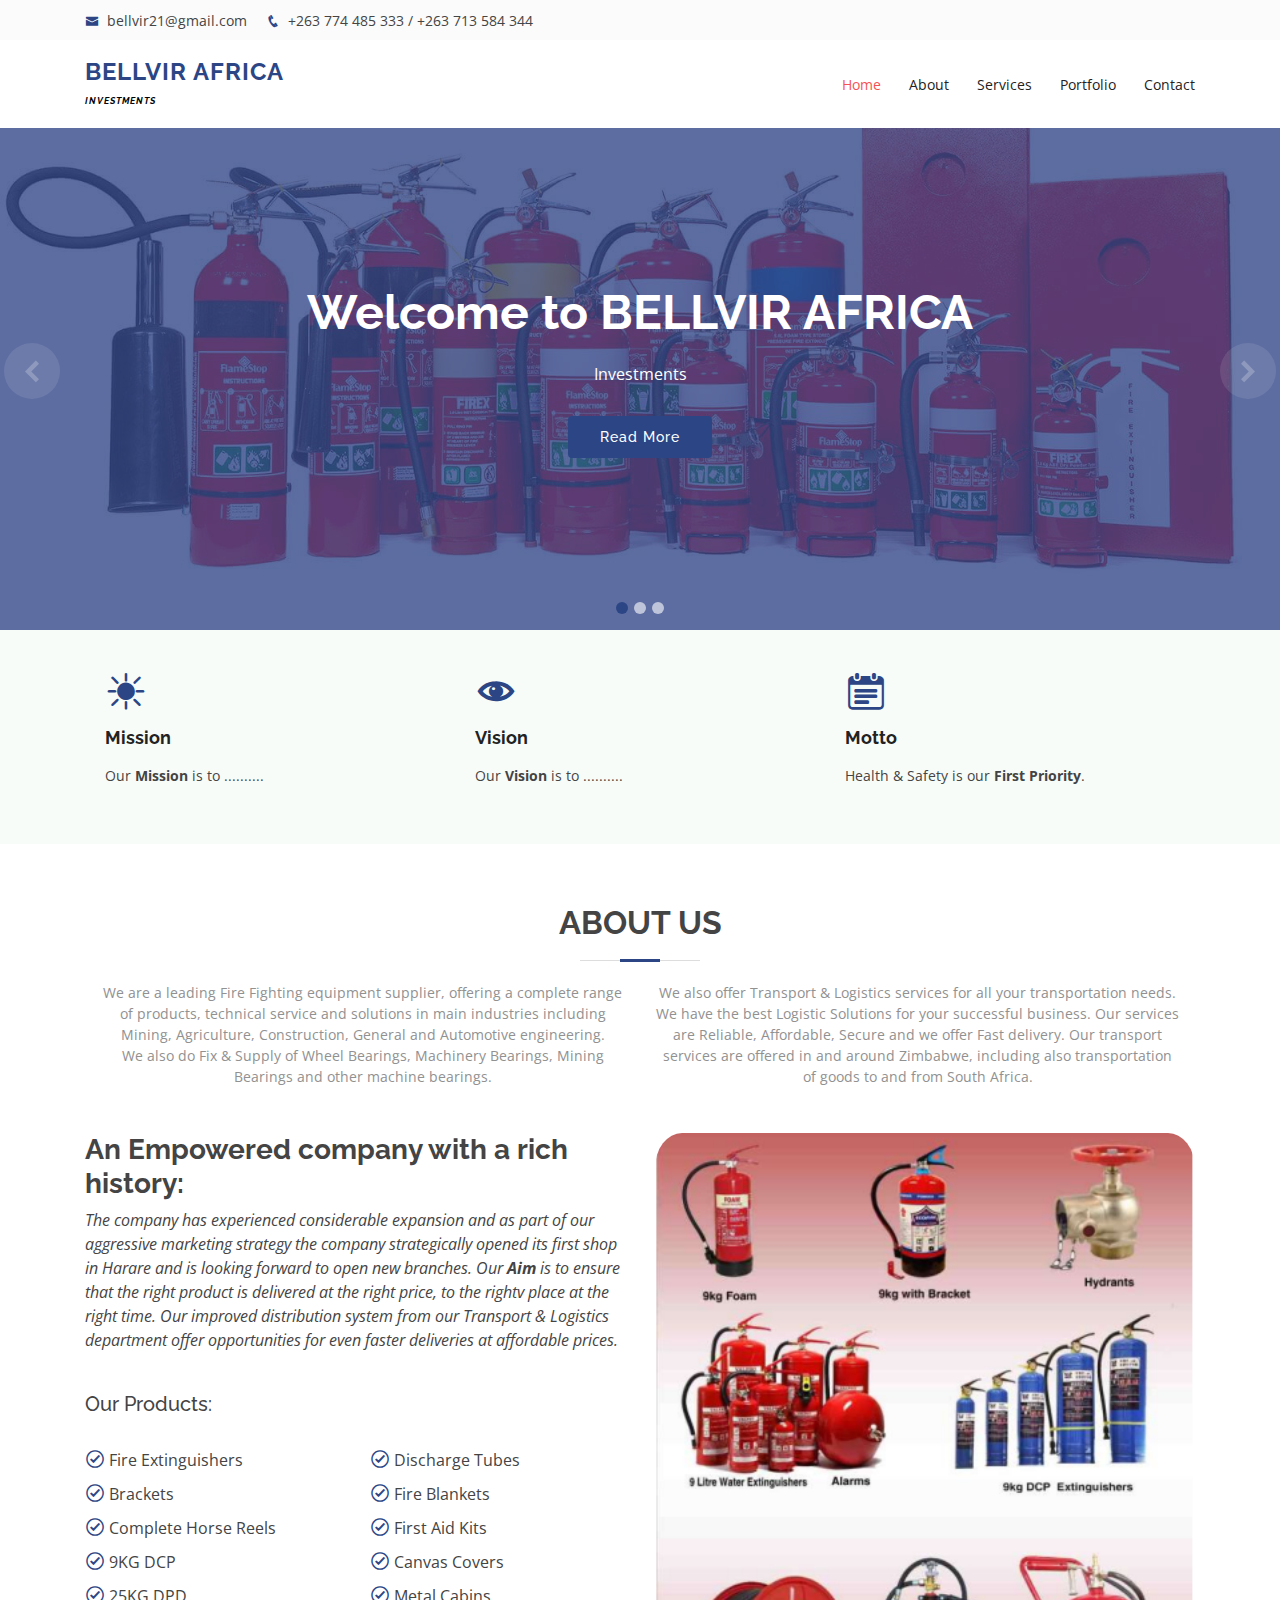
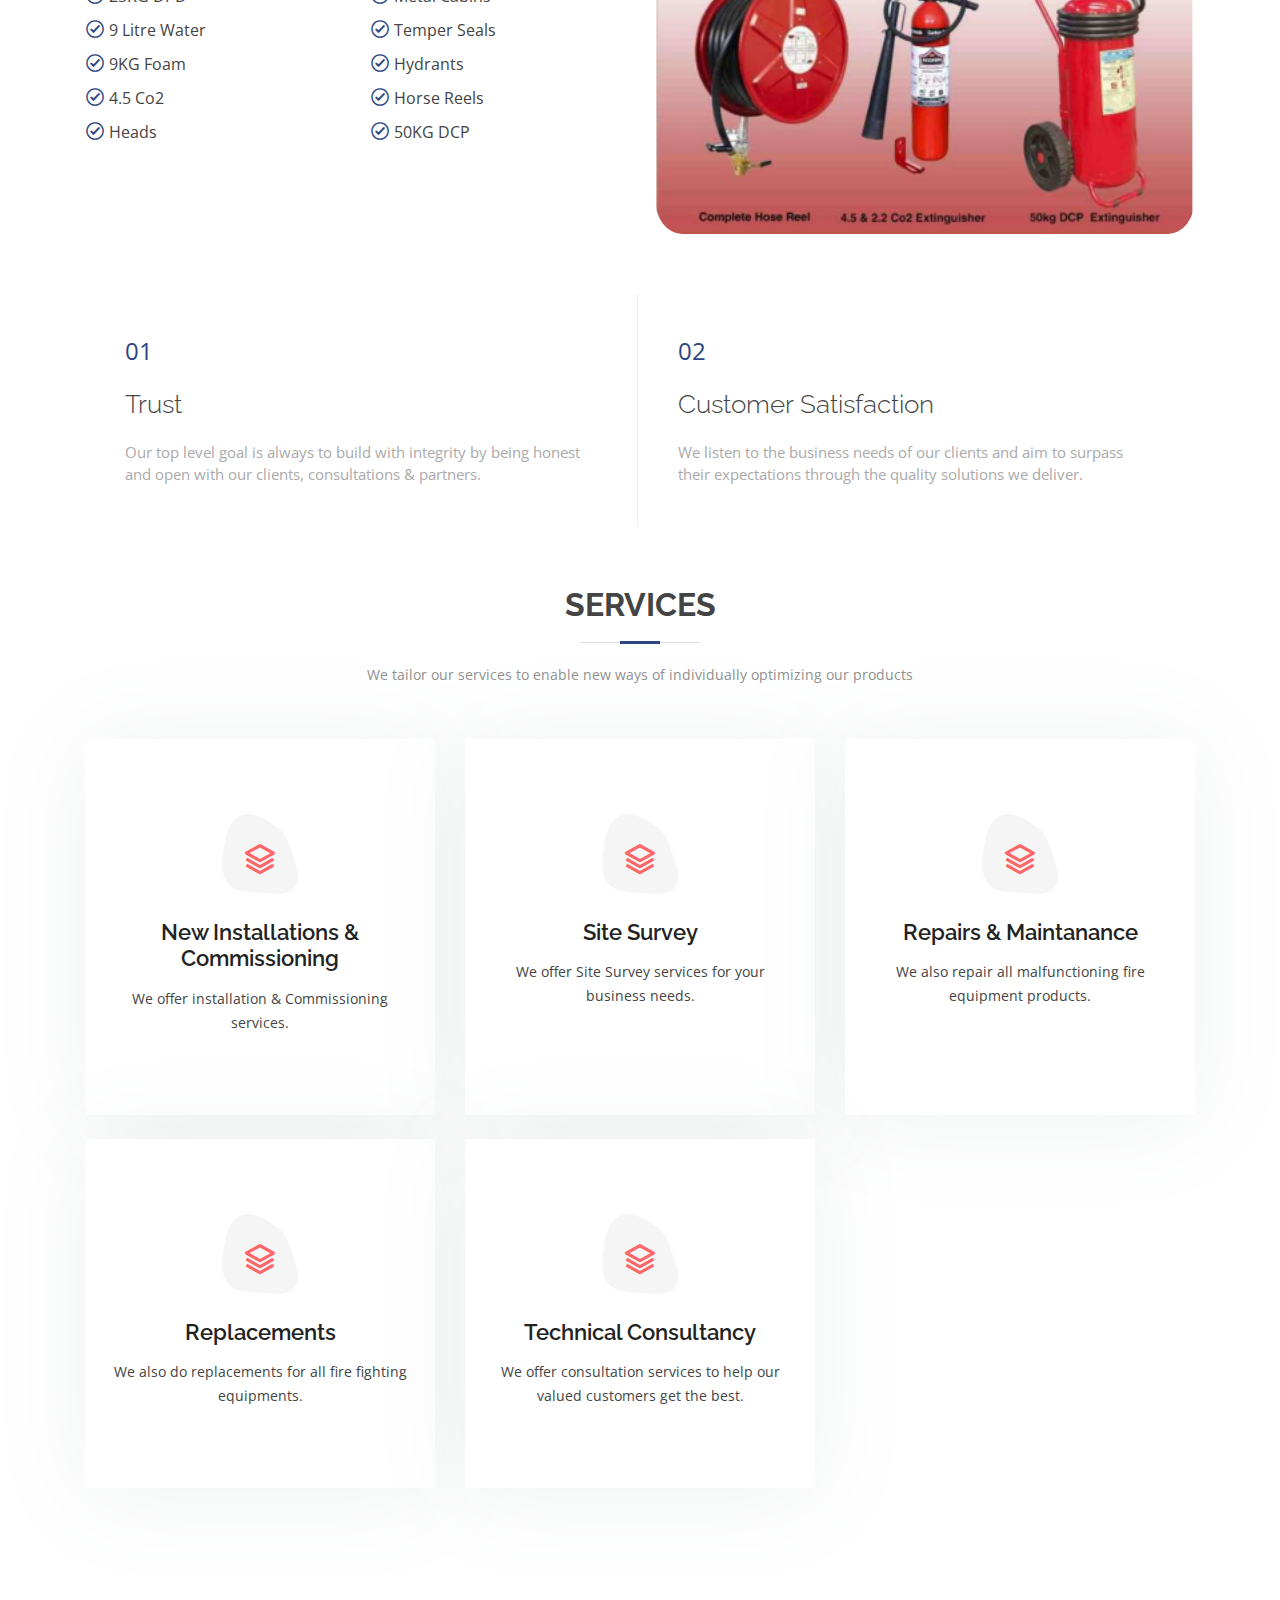
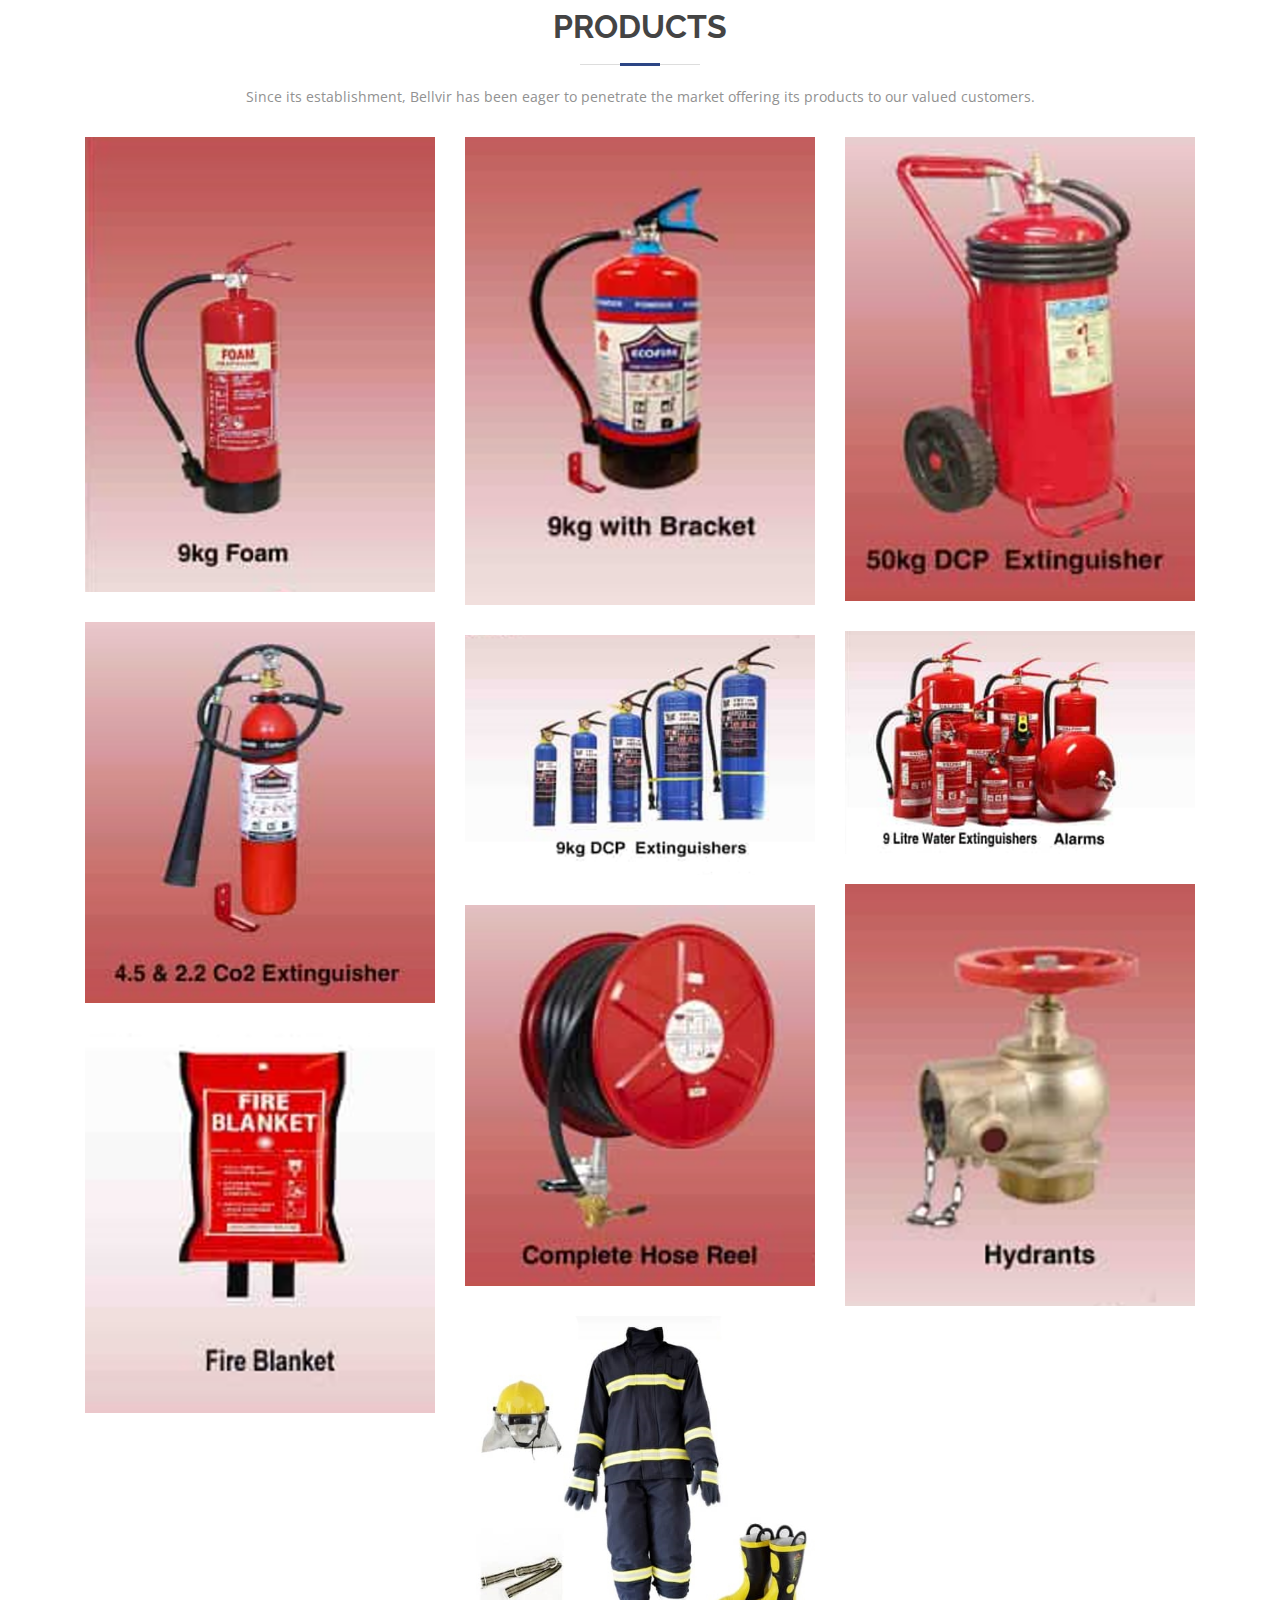
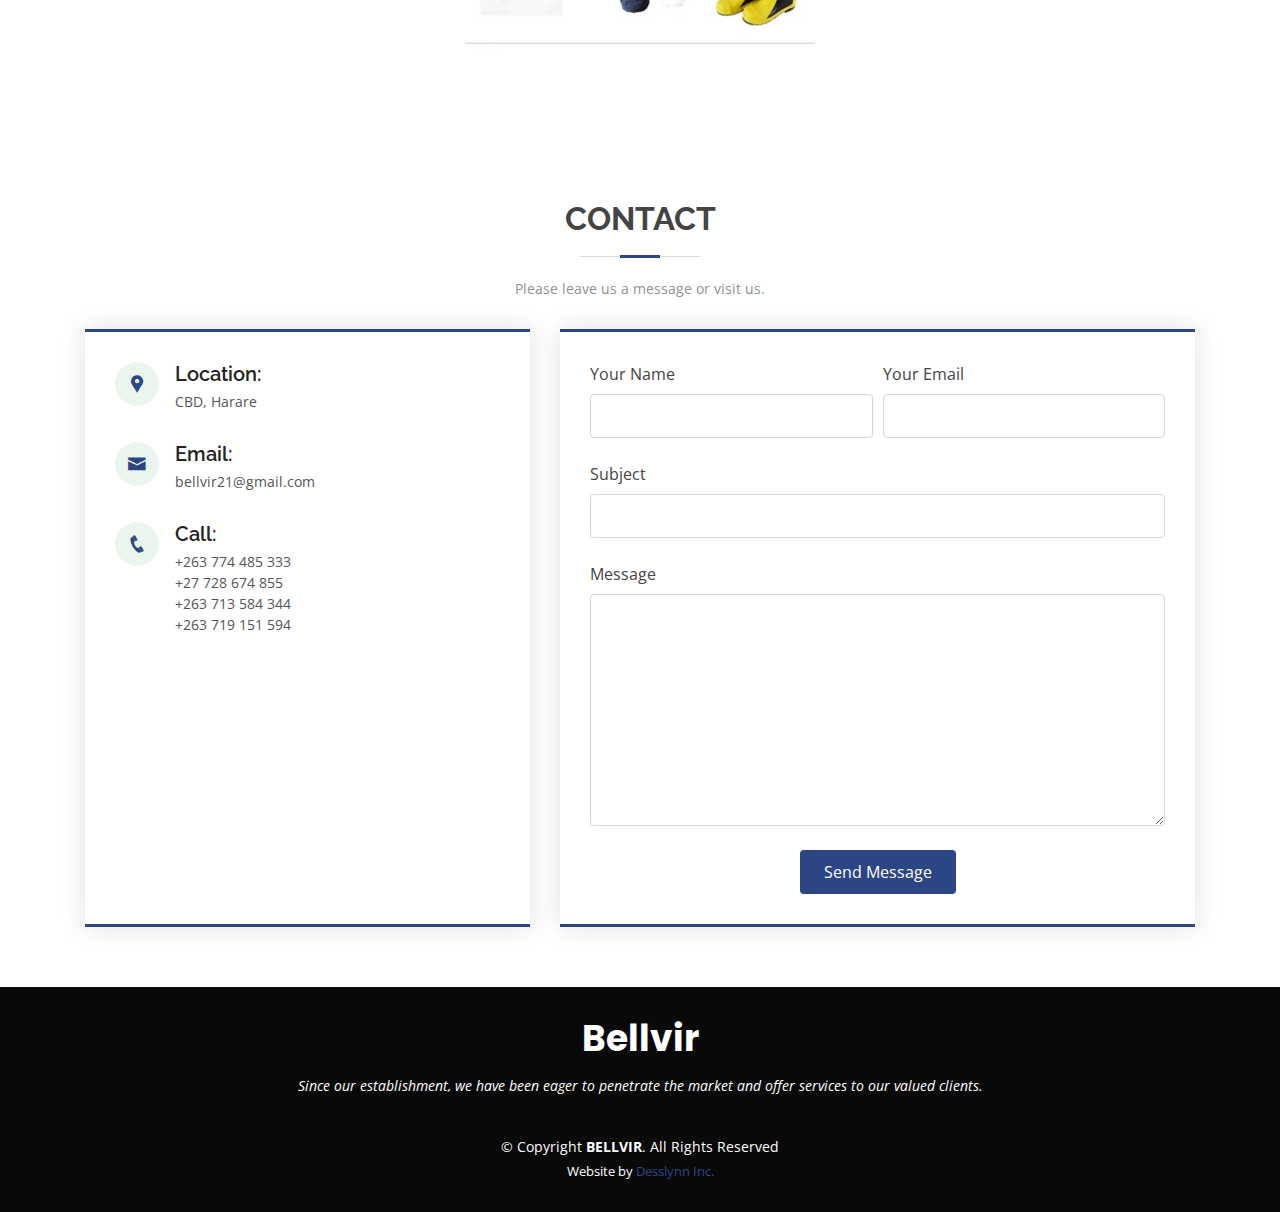
==== index.html @ 7a5632d8 "some changes" ====
<!DOCTYPE html>
<html lang="en">

<head>
  <meta charset="utf-8">
  <meta content="width=device-width, initial-scale=1.0" name="viewport">

  <title>Bellvir | Home</title>
  <meta content="" name="description">
  <meta content="" name="keywords">

  <!-- Favicons -->
  <link href="assets/img/favicon.png" rel="icon">
  <link href="assets/img/favicon.png" rel="apple-touch-icon">

  <!-- Google Fonts -->
  <link href="https://fonts.googleapis.com/css?family=Open+Sans:300,300i,400,400i,600,600i,700,700i|Raleway:300,300i,400,400i,500,500i,600,600i,700,700i|Poppins:300,300i,400,400i,500,500i,600,600i,700,700i" rel="stylesheet">

  <!-- Vendor CSS Files -->
  <link href="assets/vendor/bootstrap/css/bootstrap.min.css" rel="stylesheet">
  <link href="assets/vendor/icofont/icofont.min.css" rel="stylesheet">
  <link href="assets/vendor/boxicons/css/boxicons.min.css" rel="stylesheet">
  <link href="assets/vendor/animate.css/animate.min.css" rel="stylesheet">
  <link href="assets/vendor/owl.carousel/assets/owl.carousel.min.css" rel="stylesheet">
  <link href="assets/vendor/venobox/venobox.css" rel="stylesheet">

  <!-- Template Main CSS File -->
  <link href="assets/css/style.css" rel="stylesheet">
</head>

<body>

  <!-- ======= Top Bar ======= -->
  <div id="topbar" class="d-none d-lg-flex align-items-center fixed-top">
    <div class="container d-flex">
      <div class="contact-info mr-auto">
        <i class="icofont-envelope"></i> <a href="mailto:bellvir21@gmail.com">bellvir21@gmail.com</a>
        <i class="icofont-phone"></i> +263 774 485 333 / +263 713 584 344
      </div>
      <div class="social-links">
        <!-- <a href="https://www.facebook.com/108886357441545/posts/374191537577691/?app=fbl" class="facebook"><i class="icofont-facebook"></i></a> -->
      </div>
    </div>
  </div>

  <!-- ======= Header ======= -->
  <header id="header" class="fixed-top">
    <div class="container d-flex align-items-center">

      <h4 class="logo mr-auto">
        <a href="index.html">
          BELLVIR AFRICA <br>
          <span style="font-size: xx-small;color: black;font-style: italic;">Investments</span>
        </a>
      </h4>
      <!-- Uncomment below if you prefer to use an image logo -->
      <!-- <a href="index.html" class="logo mr-auto"><img src="assets/img/logo.png" alt="" class="img-fluid"></a> -->

      <nav class="nav-menu d-none d-lg-block">
        <ul>
          <li class="active"><a href="index.html">Home</a></li>
          <li><a href="#about">About</a></li>
          <li><a href="#services">Services</a></li>
          <li><a href="#portfolio">Portfolio</a></li>
          <!-- <li><a href="#team">Team</a></li> -->
          <!-- <li class="drop-down"><a href="">Drop Down</a>
            <ul>
              <li><a href="#">Drop Down 1</a></li>
              <li class="drop-down"><a href="#">Deep Drop Down</a>
                <ul>
                  <li><a href="#">Deep Drop Down 1</a></li>
                  <li><a href="#">Deep Drop Down 2</a></li>
                  <li><a href="#">Deep Drop Down 3</a></li>
                  <li><a href="#">Deep Drop Down 4</a></li>
                  <li><a href="#">Deep Drop Down 5</a></li>
                </ul>
              </li>
              <li><a href="#">Drop Down 2</a></li>
              <li><a href="#">Drop Down 3</a></li>
              <li><a href="#">Drop Down 4</a></li>
            </ul>
          </li> -->
          <li><a href="#contact">Contact</a></li>

        </ul>
      </nav><!-- .nav-menu -->

      <!-- <a href="#about" class="get-started-btn scrollto">Get Started</a> -->

    </div>
  </header>
  <!-- End Header -->

  <!-- ======= Hero Section ======= -->
  <section id="hero">
    <div id="heroCarousel" class="carousel slide carousel-fade" data-ride="carousel">

      <ol class="carousel-indicators" id="hero-carousel-indicators"></ol>

      <div class="carousel-inner" role="listbox">

        <!-- Slide 1 -->
        <div class="carousel-item active" style="background-image: url(assets/img/slide/R-1.jpg)">
          <div class="carousel-container">
            <div class="container">
              <h2 class="animate__animated animate__fadeInDown">Welcome to <span>BELLVIR AFRICA</span></h2>
              <p class="animate__animated animate__fadeInUp">Investments</p>
              <a href="#about" class="btn-get-started animate__animated animate__fadeInUp scrollto">Read More</a>
            </div>
          </div>
        </div>

        <!-- Slide 2 -->
        <div class="carousel-item" style="background-image: url(assets/img/slide/R-2.jpg)">
          <div class="carousel-container">
            <div class="container">
              <h2 class="animate__animated animate__fadeInDown">Dependability</h2>
              <p class="animate__animated animate__fadeInUp">We constantly
                strive to stay ahead of our competitors by providing state of the
                art and efficient products for your personal & business alike.</p>
              <a href="#about" class="btn-get-started animate__animated animate__fadeInUp scrollto">Read More</a>
            </div>
          </div>
        </div>

        <!-- Slide 3 -->
        <div class="carousel-item" style="background-image: url(assets/img/slide/R.jpg)">
          <div class="carousel-container">
            <div class="container">
              <h2 class="animate__animated animate__fadeInDown">Convinience</h2>
              <p class="animate__animated animate__fadeInUp">For your convinience and peace of mind, we are available for any
                emergency call-out 24hrs a day, 365 days of the year.</p>
              <a href="#about" class="btn-get-started animate__animated animate__fadeInUp scrollto">Read More</a>
            </div>
          </div>
        </div>

      </div>

      <a class="carousel-control-prev" href="#heroCarousel" role="button" data-slide="prev">
        <span class="carousel-control-prev-icon icofont-simple-left" aria-hidden="true"></span>
        <span class="sr-only">Previous</span>
      </a>

      <a class="carousel-control-next" href="#heroCarousel" role="button" data-slide="next">
        <span class="carousel-control-next-icon icofont-simple-right" aria-hidden="true"></span>
        <span class="sr-only">Next</span>
      </a>

    </div>
  </section>
  <!-- End Hero -->

  <main id="main">

    <!-- ======= Featured Services Section ======= -->
    <section id="featured-services" class="featured-services section-bg">
      <div class="container">

        <div class="row no-gutters">
          <div class="col-lg-4 col-md-6">
            <div class="icon-box">
              <div class="icon"><i class="icofont-sun"></i></div>
              <h4 class="title"><a href="">Mission</a></h4>
              <p class="description">Our <strong>Mission</strong> is to ..........</p>
            </div>
          </div>
          <div class="col-lg-4 col-md-6">
            <div class="icon-box">
              <div class="icon"><i class="icofont-eye"></i></div>
              <h4 class="title"><a href="">Vision</a></h4>
              <p class="description">Our <strong>Vision</strong> is to ..........</p>
            </div>
          </div>
          <div class="col-lg-4 col-md-6">
            <div class="icon-box">
              <div class="icon"><i class="icofont-tasks-alt"></i></div>
              <h4 class="title"><a href="">Motto</a></h4>
              <p class="description">Health & Safety is our <b>First Priority</b>.</p>
            </div>
          </div>
        </div>

      </div>
    </section>
    <!-- End Featured Services Section -->

    <!-- ======= About Us Section ======= -->
    <section id="about" class="about">
      <div class="container">

        <div class="section-title">
          <h2>About Us</h2>
          <div class="container">
            <div class="row">
              <div class="col-md-6">
                <p>
                  We are a leading Fire Fighting equipment supplier, offering a complete range of 
                  products, technical service and solutions in main industries including Mining, 
                  Agriculture, Construction, General and Automotive engineering. <br>
                  We also do Fix & Supply of Wheel Bearings, Machinery Bearings, Mining Bearings 
                  and other machine bearings.
                </p>
              </div>
              <div class="col-md-6 mt-3 mt-md-0">
                <p>
                  We also offer Transport & Logistics services for all your transportation needs.
                  We have the best Logistic Solutions for your successful business. Our services 
                  are Reliable, Affordable, Secure and we offer Fast delivery. Our transport 
                  services are offered in and around Zimbabwe, including also transportation of 
                  goods to and from South Africa.
                </p>
              </div>
            </div>
          </div>
          
        </div>

        <div class="row mt-3">
          <div class="col-lg-6 order-1 order-lg-2">
            <img src="assets/img/product-list.png" class="img-fluid w-100" style="border-radius: 5%;" alt="products list">
          </div>
          <div class="col-lg-6 pt-4 pt-lg-0 order-2 order-lg-1 content">
            <h3>An Empowered company with a rich history:</h3>
            <p class="font-italic">
              The company has experienced considerable expansion and as part of our aggressive 
              marketing strategy the company strategically opened its first shop in Harare and is 
              looking forward to open new branches. Our <b>Aim</b> is to ensure that the right product 
              is delivered at the right price, to the rightv place at the right time. Our improved
              distribution system from our Transport & Logistics department offer opportunities for
              even faster deliveries at affordable prices.
            </p>
            <br>
            <h5>Our Products:</h5> <br>
            <div class="row">
              <div class="col-6">
                <ul>
                  <li><i class="icofont-check-circled"></i>Fire Extinguishers</li>
                  <li><i class="icofont-check-circled"></i>Brackets</li>
                  <li><i class="icofont-check-circled"></i>Complete Horse Reels</li>
                  <li><i class="icofont-check-circled"></i>9KG DCP</li>
                  <li><i class="icofont-check-circled"></i>25KG DPD</li>
                  <li><i class="icofont-check-circled"></i>9 Litre Water</li>
                  <li><i class="icofont-check-circled"></i>9KG Foam</li>
                  <li><i class="icofont-check-circled"></i>4.5 Co2</li>
                  <li><i class="icofont-check-circled"></i>Heads</li>
                </ul>
              </div>
              <div class="col-6">
                <ul>
                  <li><i class="icofont-check-circled"></i>Discharge Tubes</li>
                  <li><i class="icofont-check-circled"></i>Fire Blankets</li>
                  <li><i class="icofont-check-circled"></i>First Aid Kits</li>
                  <li><i class="icofont-check-circled"></i>Canvas Covers</li>
                  <li><i class="icofont-check-circled"></i>Metal Cabins</li>
                  <li><i class="icofont-check-circled"></i>Temper Seals</li>
                  <li><i class="icofont-check-circled"></i>Hydrants</li>
                  <li><i class="icofont-check-circled"></i>Horse Reels</li>
                  <li><i class="icofont-check-circled"></i>50KG DCP</li>
                </ul>
              </div>
            </div>
            <p>
              
            </p>
          </div>
        </div>

      </div>
    </section>
    <!-- End About Us Section -->

    <!-- ======= Why Us Section ======= -->
    <section id="why-us" class="why-us">
      <div class="container">

        <div class="row no-gutters">

          <!-- <div class="col-12 col-lg-6 col-md-6 content-item">
            <span>01</span>
            <h4>Solidity</h4>
            <p>We build infrastructures and projects that stand the 
              rest of time and promote sustainable development for current and future generations.</p>
          </div> -->

          <div class="col-12 col-lg-6 col-md-6 content-item">
            <span>01</span>
            <h4>Trust</h4>
            <p>Our top level goal is always to build with integrity by being honest and open with our clients, consultations & partners.</p>
          </div>

          <!-- <div class="col-12 col-lg-6 col-md-6 content-item">
            <span>02</span>
            <h4>Teamwork</h4>
            <p>We direct individual accomplishments towards organizational objectives by sharing together, working together and succeeding together.</p>
          </div> -->

          <div class="col-12 col-lg-6 col-md-6 content-item">
            <span>02</span>
            <h4>Customer Satisfaction</h4>
            <p>We listen to the business needs of our clients and aim to surpass their expectations through the quality solutions we deliver.</p>
          </div>

        </div>

      </div>
    </section>
    <!-- End Why Us Section -->

    <!-- ======= Services Section ======= -->
    <section id="services" class="services">
      <div class="container">

        <div class="section-title">
          <h2>Services</h2>
          <p>We tailor our services to enable new ways of individually optimizing our products</p>
        </div>

        <div class="row">
          
          <div class="col-lg-4 col-md-6 d-flex align-items-stretch mt-4" data-aos="zoom-in" data-aos-delay="100">
            <div class="icon-box iconbox-yellow">
              <div class="icon">
                <svg width="100" height="100" viewBox="0 0 600 600" xmlns="http://www.w3.org/2000/svg">
                  <path stroke="none" stroke-width="0" fill="#f5f5f5" d="M300,503.46388370962813C374.79870501325706,506.71871716319447,464.8034551963731,527.1746412648533,510.4981551193396,467.86667711651364C555.9287308511215,408.9015244558933,512.6030010748507,327.5744911775523,490.211057578863,256.5855673507754C471.097692560561,195.9906835881958,447.69079081568157,138.11976852964426,395.19560036434837,102.3242989838813C329.3053358748298,57.3949838291264,248.02791733380457,8.279543830951368,175.87071277845988,42.242879143198664C103.41431057327972,76.34704239035025,93.79494320519305,170.9812938413882,81.28167332365135,250.07896920659033C70.17666984294237,320.27484674793965,64.84698225790005,396.69656628748305,111.28512138212992,450.4950937839243C156.20124167950087,502.5303643271138,231.32542653798444,500.4755392045468,300,503.46388370962813"></path>
                </svg>
                <i class="bx bx-layer"></i>
              </div>
              <h4><a href="">New Installations & Commissioning</a></h4>
              <p>We offer installation & Commissioning services.</p>
            </div>
          </div>

          <div class="col-lg-4 col-md-6 d-flex align-items-stretch mt-4" data-aos="zoom-in" data-aos-delay="100">
            <div class="icon-box iconbox-yellow">
              <div class="icon">
                <svg width="100" height="100" viewBox="0 0 600 600" xmlns="http://www.w3.org/2000/svg">
                  <path stroke="none" stroke-width="0" fill="#f5f5f5" d="M300,503.46388370962813C374.79870501325706,506.71871716319447,464.8034551963731,527.1746412648533,510.4981551193396,467.86667711651364C555.9287308511215,408.9015244558933,512.6030010748507,327.5744911775523,490.211057578863,256.5855673507754C471.097692560561,195.9906835881958,447.69079081568157,138.11976852964426,395.19560036434837,102.3242989838813C329.3053358748298,57.3949838291264,248.02791733380457,8.279543830951368,175.87071277845988,42.242879143198664C103.41431057327972,76.34704239035025,93.79494320519305,170.9812938413882,81.28167332365135,250.07896920659033C70.17666984294237,320.27484674793965,64.84698225790005,396.69656628748305,111.28512138212992,450.4950937839243C156.20124167950087,502.5303643271138,231.32542653798444,500.4755392045468,300,503.46388370962813"></path>
                </svg>
                <i class="bx bx-layer"></i>
              </div>
              <h4><a href="">Site Survey</a></h4>
              <p>We offer Site Survey services for your business needs.</p>
            </div>
          </div>

          <div class="col-lg-4 col-md-6 d-flex align-items-stretch mt-4" data-aos="zoom-in" data-aos-delay="100">
            <div class="icon-box iconbox-yellow">
              <div class="icon">
                <svg width="100" height="100" viewBox="0 0 600 600" xmlns="http://www.w3.org/2000/svg">
                  <path stroke="none" stroke-width="0" fill="#f5f5f5" d="M300,503.46388370962813C374.79870501325706,506.71871716319447,464.8034551963731,527.1746412648533,510.4981551193396,467.86667711651364C555.9287308511215,408.9015244558933,512.6030010748507,327.5744911775523,490.211057578863,256.5855673507754C471.097692560561,195.9906835881958,447.69079081568157,138.11976852964426,395.19560036434837,102.3242989838813C329.3053358748298,57.3949838291264,248.02791733380457,8.279543830951368,175.87071277845988,42.242879143198664C103.41431057327972,76.34704239035025,93.79494320519305,170.9812938413882,81.28167332365135,250.07896920659033C70.17666984294237,320.27484674793965,64.84698225790005,396.69656628748305,111.28512138212992,450.4950937839243C156.20124167950087,502.5303643271138,231.32542653798444,500.4755392045468,300,503.46388370962813"></path>
                </svg>
                <i class="bx bx-layer"></i>
              </div>
              <h4><a href="">Repairs & Maintanance</a></h4>
              <p>We also repair all malfunctioning fire equipment products.</p>
            </div>
          </div>

          <div class="col-lg-4 col-md-6 d-flex align-items-stretch mt-4" data-aos="zoom-in" data-aos-delay="100">
            <div class="icon-box iconbox-yellow">
              <div class="icon">
                <svg width="100" height="100" viewBox="0 0 600 600" xmlns="http://www.w3.org/2000/svg">
                  <path stroke="none" stroke-width="0" fill="#f5f5f5" d="M300,503.46388370962813C374.79870501325706,506.71871716319447,464.8034551963731,527.1746412648533,510.4981551193396,467.86667711651364C555.9287308511215,408.9015244558933,512.6030010748507,327.5744911775523,490.211057578863,256.5855673507754C471.097692560561,195.9906835881958,447.69079081568157,138.11976852964426,395.19560036434837,102.3242989838813C329.3053358748298,57.3949838291264,248.02791733380457,8.279543830951368,175.87071277845988,42.242879143198664C103.41431057327972,76.34704239035025,93.79494320519305,170.9812938413882,81.28167332365135,250.07896920659033C70.17666984294237,320.27484674793965,64.84698225790005,396.69656628748305,111.28512138212992,450.4950937839243C156.20124167950087,502.5303643271138,231.32542653798444,500.4755392045468,300,503.46388370962813"></path>
                </svg>
                <i class="bx bx-layer"></i>
              </div>
              <h4><a href="">Replacements</a></h4>
              <p>We also do replacements for all fire fighting equipments.</p>
            </div>
          </div>

          <div class="col-lg-4 col-md-6 d-flex align-items-stretch mt-4" data-aos="zoom-in" data-aos-delay="100">
            <div class="icon-box iconbox-yellow">
              <div class="icon">
                <svg width="100" height="100" viewBox="0 0 600 600" xmlns="http://www.w3.org/2000/svg">
                  <path stroke="none" stroke-width="0" fill="#f5f5f5" d="M300,503.46388370962813C374.79870501325706,506.71871716319447,464.8034551963731,527.1746412648533,510.4981551193396,467.86667711651364C555.9287308511215,408.9015244558933,512.6030010748507,327.5744911775523,490.211057578863,256.5855673507754C471.097692560561,195.9906835881958,447.69079081568157,138.11976852964426,395.19560036434837,102.3242989838813C329.3053358748298,57.3949838291264,248.02791733380457,8.279543830951368,175.87071277845988,42.242879143198664C103.41431057327972,76.34704239035025,93.79494320519305,170.9812938413882,81.28167332365135,250.07896920659033C70.17666984294237,320.27484674793965,64.84698225790005,396.69656628748305,111.28512138212992,450.4950937839243C156.20124167950087,502.5303643271138,231.32542653798444,500.4755392045468,300,503.46388370962813"></path>
                </svg>
                <i class="bx bx-layer"></i>
              </div>
              <h4><a href="">Technical Consultancy</a></h4>
              <p>We offer consultation services to help our valued customers get the best.</p>
            </div>
          </div>

        </div>

      </div>
    </section>
    <!-- End Services Section -->

    <!-- ======= Portfolio Section ======= -->
    <section id="portfolio" class="portfolio">
      <div class="container">

        <div class="section-title">
          <h2>Products</h2>
          <p>Since its establishment, Bellvir has been eager to penetrate the market offering its products
            to our valued customers.
          </p>
        </div>

        <div class="row portfolio-container">

          <div class="col-lg-4 col-md-6 portfolio-item">
            <div class="portfolio-wrap">
              <img src="assets/img/portfolio/portfolio-1.png" class="img-fluid w-100" alt="">
              <div class="portfolio-info">
                <h4>Suits</h4>
                <p>Fire Fighting Suits</p>
                <div class="portfolio-links">
                  <a href="assets/img/portfolio/portfolio-1.png" data-gall="portfolioGallery" class="venobox" title="Fire"><i class="bx bx-plus"></i></a>
                </div>
              </div>
            </div>
          </div>

          <div class="col-lg-4 col-md-6 portfolio-item">
            <div class="portfolio-wrap">
              <img src="assets/img/portfolio/portfolio-2.png" class="img-fluid w-100" alt="">
              <div class="portfolio-info">
                <h4>Fire</h4>
                <p>Equipment</p>
                <div class="portfolio-links">
                  <a href="assets/img/portfolio/portfolio-2.png" data-gall="portfolioGallery" class="venobox" title="Fire"><i class="bx bx-plus"></i></a>
                </div>
              </div>
            </div>
          </div>

          <div class="col-lg-4 col-md-6 portfolio-item">
            <div class="portfolio-wrap">
              <img src="assets/img/portfolio/portfolio-10.png" class="img-fluid w-100" alt="">
              <div class="portfolio-info">
                <h4>Fire</h4>
                <p>Equipment</p>
                <div class="portfolio-links">
                  <a href="assets/img/portfolio/portfolio-10.png" data-gall="portfolioGallery" class="venobox" title="Fire"><i class="bx bx-plus"></i></a>
                </div>
              </div>
            </div>
          </div>

          <div class="col-lg-4 col-md-6 portfolio-item">
            <div class="portfolio-wrap">
              <img src="assets/img/portfolio/portfolio-8.png" class="img-fluid w-100" alt="">
              <div class="portfolio-info">
                <h4>Fire</h4>
                <p>Equipment</p>
                <div class="portfolio-links">
                  <a href="assets/img/portfolio/portfolio-8.png" data-gall="portfolioGallery" class="venobox" title="Fire"><i class="bx bx-plus"></i></a>
                </div>
              </div>
            </div>
          </div>

          <div class="col-lg-4 col-md-6 portfolio-item">
            <div class="portfolio-wrap">
              <img src="assets/img/portfolio/portfolio-4.png" class="img-fluid" alt="">
              <div class="portfolio-info">
                <h4>Fire</h4>
                <p>Equipment</p>
                <div class="portfolio-links">
                  <a href="assets/img/portfolio/portfolio-4.png" data-gall="portfolioGallery" class="venobox" title="Fire"><i class="bx bx-plus"></i></a>
                </div>
              </div>
            </div>
          </div>

          <div class="col-lg-4 col-md-6 portfolio-item">
            <div class="portfolio-wrap">
              <img src="assets/img/portfolio/portfolio-5.png" class="img-fluid" alt="">
              <div class="portfolio-info">
                <h4>Fire</h4>
                <p>Equipment</p>
                <div class="portfolio-links">
                  <a href="assets/img/portfolio/portfolio-5.png" data-gall="portfolioGallery" class="venobox" title="Fire"><i class="bx bx-plus"></i></a>
                </div>
              </div>
            </div>
          </div>

          <div class="col-lg-4 col-md-6 portfolio-item">
            <div class="portfolio-wrap">
              <img src="assets/img/portfolio/portfolio-3.png" class="img-fluid w-100" alt="">
              <div class="portfolio-info">
                <h4>Fire</h4>
                <p>Equipment</p>
                <div class="portfolio-links">
                  <a href="assets/img/portfolio/portfolio-3.png" data-gall="portfolioGallery" class="venobox" title="Fire"><i class="bx bx-plus"></i></a>
                </div>
              </div>
            </div>
          </div>

          <div class="col-lg-4 col-md-6 portfolio-item">
            <div class="portfolio-wrap">
              <img src="assets/img/portfolio/portfolio-7.png" class="img-fluid" alt="">
              <div class="portfolio-info">
                <h4>Fire</h4>
                <p>Equipment</p>
                <div class="portfolio-links">
                  <a href="assets/img/portfolio/portfolio-7.png" data-gall="portfolioGallery" class="venobox" title="Fire"><i class="bx bx-plus"></i></a>
                </div>
              </div>
            </div>
          </div>

          <div class="col-lg-4 col-md-6 portfolio-item">
            <div class="portfolio-wrap">
              <img src="assets/img/portfolio/portfolio-6.png" class="img-fluid" alt="">
              <div class="portfolio-info">
                <h4>Fire</h4>
                <p>Equipment</p>
                <div class="portfolio-links">
                  <a href="assets/img/portfolio/portfolio-6.png" data-gall="portfolioGallery" class="venobox" title="Fire"><i class="bx bx-plus"></i></a>
                </div>
              </div>
            </div>
          </div>

          <div class="col-lg-4 col-md-6 portfolio-item">
            <div class="portfolio-wrap">
              <img src="assets/img/portfolio/suit.png" class="img-fluid" alt="">
              <div class="portfolio-info">
                <h4>Fire</h4>
                <p>Equipment</p>
                <div class="portfolio-links">
                  <a href="assets/img/portfolio/suit.png" data-gall="portfolioGallery" class="venobox" title="Fire"><i class="bx bx-plus"></i></a>
                </div>
              </div>
            </div>
          </div>

        </div>

      </div>
    </section><!-- End Portfolio Section -->

    <!-- ======= Contact Section ======= -->
    <section id="contact" class="contact">
      <div class="container">

        <div class="section-title">
          <h2>Contact</h2>
          <p>Please leave us a message or visit us.</p>
        </div>

        <div class="row">

          <div class="col-lg-5 d-flex align-items-stretch">
            <div class="info">
              <div class="address">
                <i class="icofont-google-map"></i>
                <h4>Location:</h4>
                <p>CBD, Harare</p>
              </div>

              <div class="email">
                <i class="icofont-envelope"></i>
                <h4>Email:</h4>
                <p>bellvir21@gmail.com</p>
              </div>

              <div class="phone">
                <i class="icofont-phone"></i>
                <h4>Call:</h4>
                <p>+263 774 485 333 <br> +27 728 674 855 <br>+263 713 584 344 <br> +263 719 151 594  </p>
              </div>

              <!-- <iframe src="https://www.google.com/maps/embed?pb=!1m14!1m8!1m3!1d12097.433213460943!2d-74.0062269!3d40.7101282!3m2!1i1024!2i768!4f13.1!3m3!1m2!1s0x0%3A0xb89d1fe6bc499443!2sDowntown+Conference+Center!5e0!3m2!1smk!2sbg!4v1539943755621" frameborder="0" style="border:0; width: 100%; height: 290px;" allowfullscreen></iframe> -->
            </div>

          </div>

          <div class="col-lg-7 mt-5 mt-lg-0 d-flex align-items-stretch">
            <form action="#" method="post" role="form" class="php-email-form">
              <div class="form-row">
                <div class="form-group col-md-6">
                  <label for="name">Your Name</label>
                  <input type="text" name="name" class="form-control" id="name" data-rule="minlen:4" data-msg="Please enter at least 4 chars" />
                  <div class="validate"></div>
                </div>
                <div class="form-group col-md-6">
                  <label for="name">Your Email</label>
                  <input type="email" class="form-control" name="email" id="email" data-rule="email" data-msg="Please enter a valid email" />
                  <div class="validate"></div>
                </div>
              </div>
              <div class="form-group">
                <label for="name">Subject</label>
                <input type="text" class="form-control" name="subject" id="subject" data-rule="minlen:4" data-msg="Please enter at least 8 chars of subject" />
                <div class="validate"></div>
              </div>
              <div class="form-group">
                <label for="name">Message</label>
                <textarea class="form-control" name="message" rows="10" data-rule="required" data-msg="Please write something for us"></textarea>
                <div class="validate"></div>
              </div>
              <div class="mb-3">
                <div class="loading">Loading</div>
                <div class="error-message"></div>
                <div class="sent-message">Your message has been sent. Thank you!</div>
              </div>
              <div class="text-center"><button type="submit">Send Message</button></div>
            </form>
          </div>

        </div>

      </div>
    </section>
    <!-- End Contact Section -->

  </main><!-- End #main -->

  <!-- ======= Footer ======= -->
  <footer id="footer">
    <div class="container">
      <h3>Bellvir</h3>
      <p>Since our establishment, we have been eager to penetrate the market and offer services to our valued clients.</p>
      <div class="social-links">
        <!-- <a href="https://www.facebook.com/108886357441545/posts/374191537577691/?app=fbl" class="facebook"><i class="bx bxl-facebook"></i></a> -->
      </div>
      <div class="copyright">
        &copy; Copyright <strong><span>BELLVIR</span></strong>. All Rights Reserved
      </div>
      <div class="credits">
        <!-- All the links in the footer should remain intact. -->
        <!-- You can delete the links only if you purchased the pro version. -->
        <!-- Licensing information: https://bootstrapmade.com/license/ -->
        <!-- Purchase the pro version with working PHP/AJAX contact form: https://bootstrapmade.com/green-free-one-page-bootstrap-template/ -->
        Website by <a href="https://ChrissDesy.github.io" target="_blank">Desslynn Inc.</a>
      </div>
    </div>
  </footer>
  <!-- End Footer -->

  <a href="#" class="back-to-top"><i class="icofont-simple-up"></i></a>

  <!-- Vendor JS Files -->
  <script src="assets/vendor/jquery/jquery.min.js"></script>
  <script src="assets/vendor/bootstrap/js/bootstrap.bundle.min.js"></script>
  <script src="assets/vendor/jquery.easing/jquery.easing.min.js"></script>
  <script src="assets/vendor/php-email-form/validate.js"></script>
  <script src="assets/vendor/owl.carousel/owl.carousel.min.js"></script>
  <script src="assets/vendor/isotope-layout/isotope.pkgd.min.js"></script>
  <script src="assets/vendor/venobox/venobox.min.js"></script>

  <!-- Template Main JS File -->
  <script src="assets/js/main.js"></script>

</body>

</html>
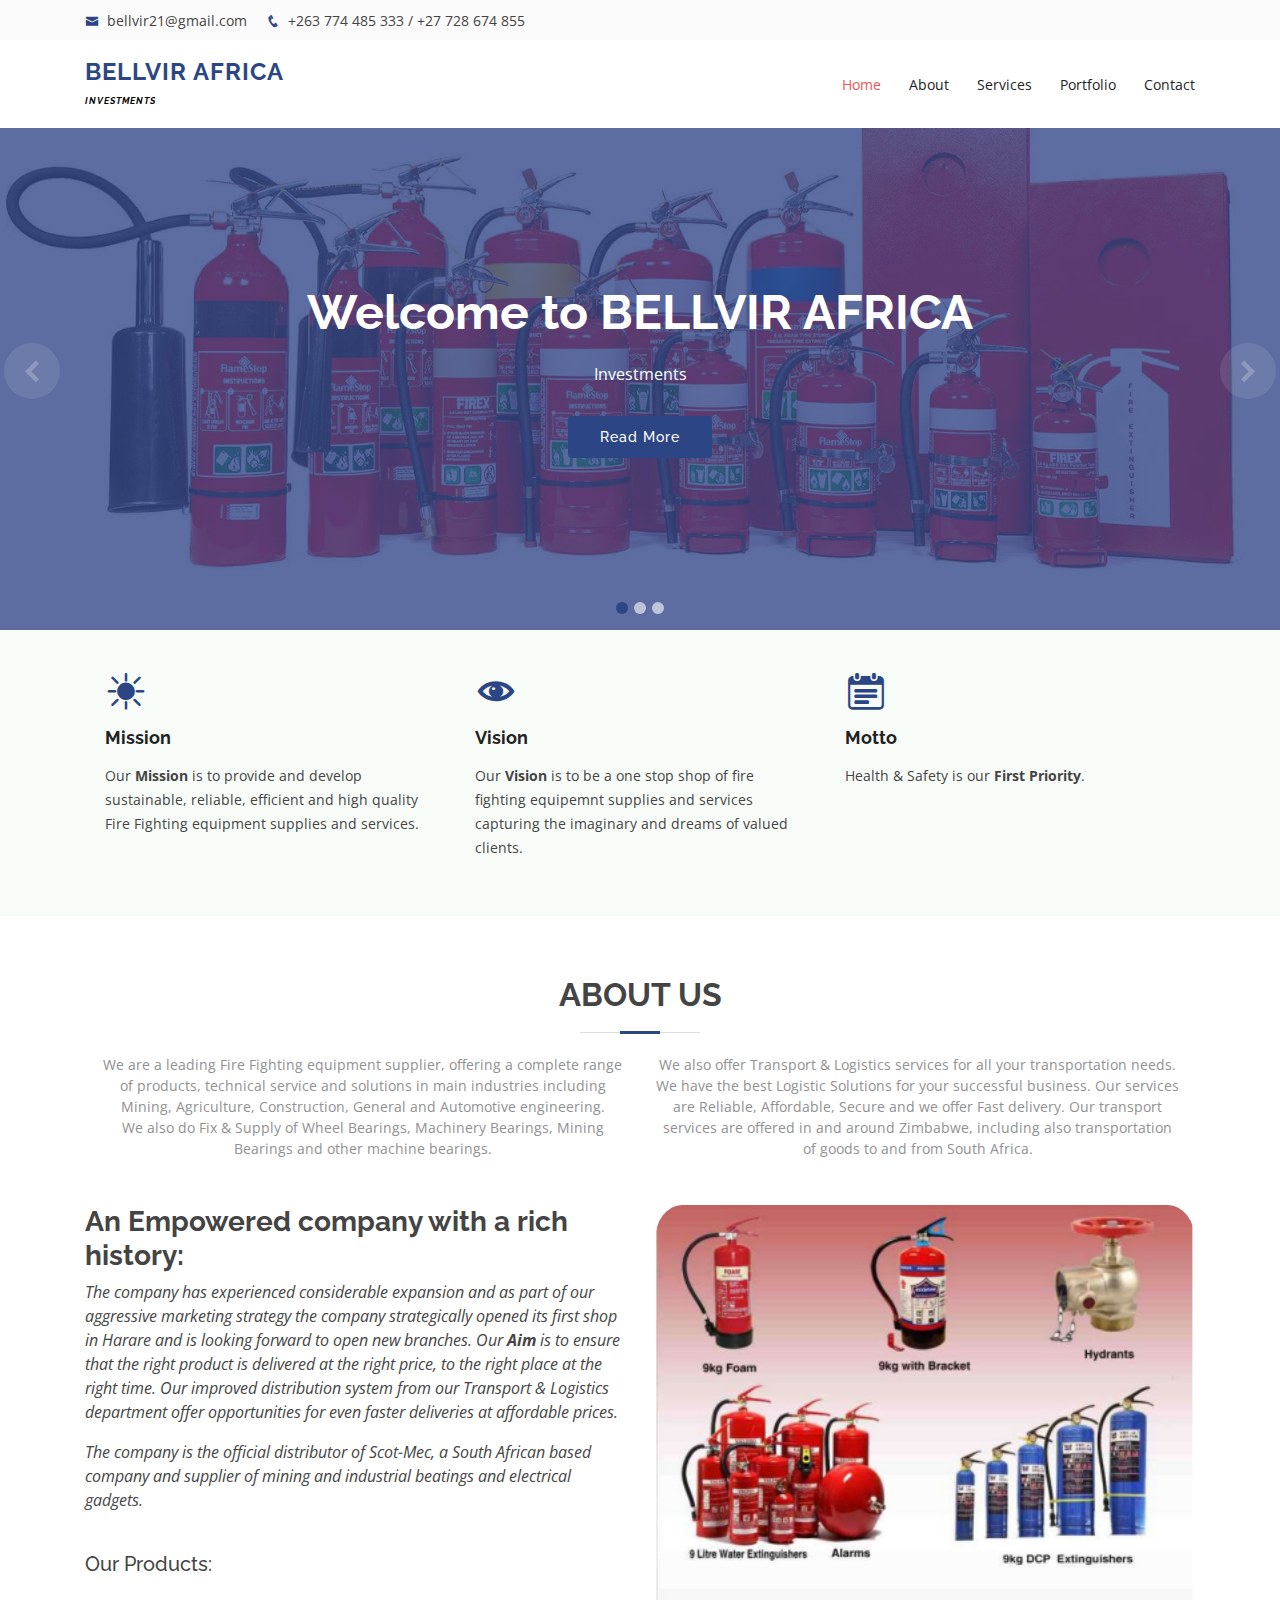
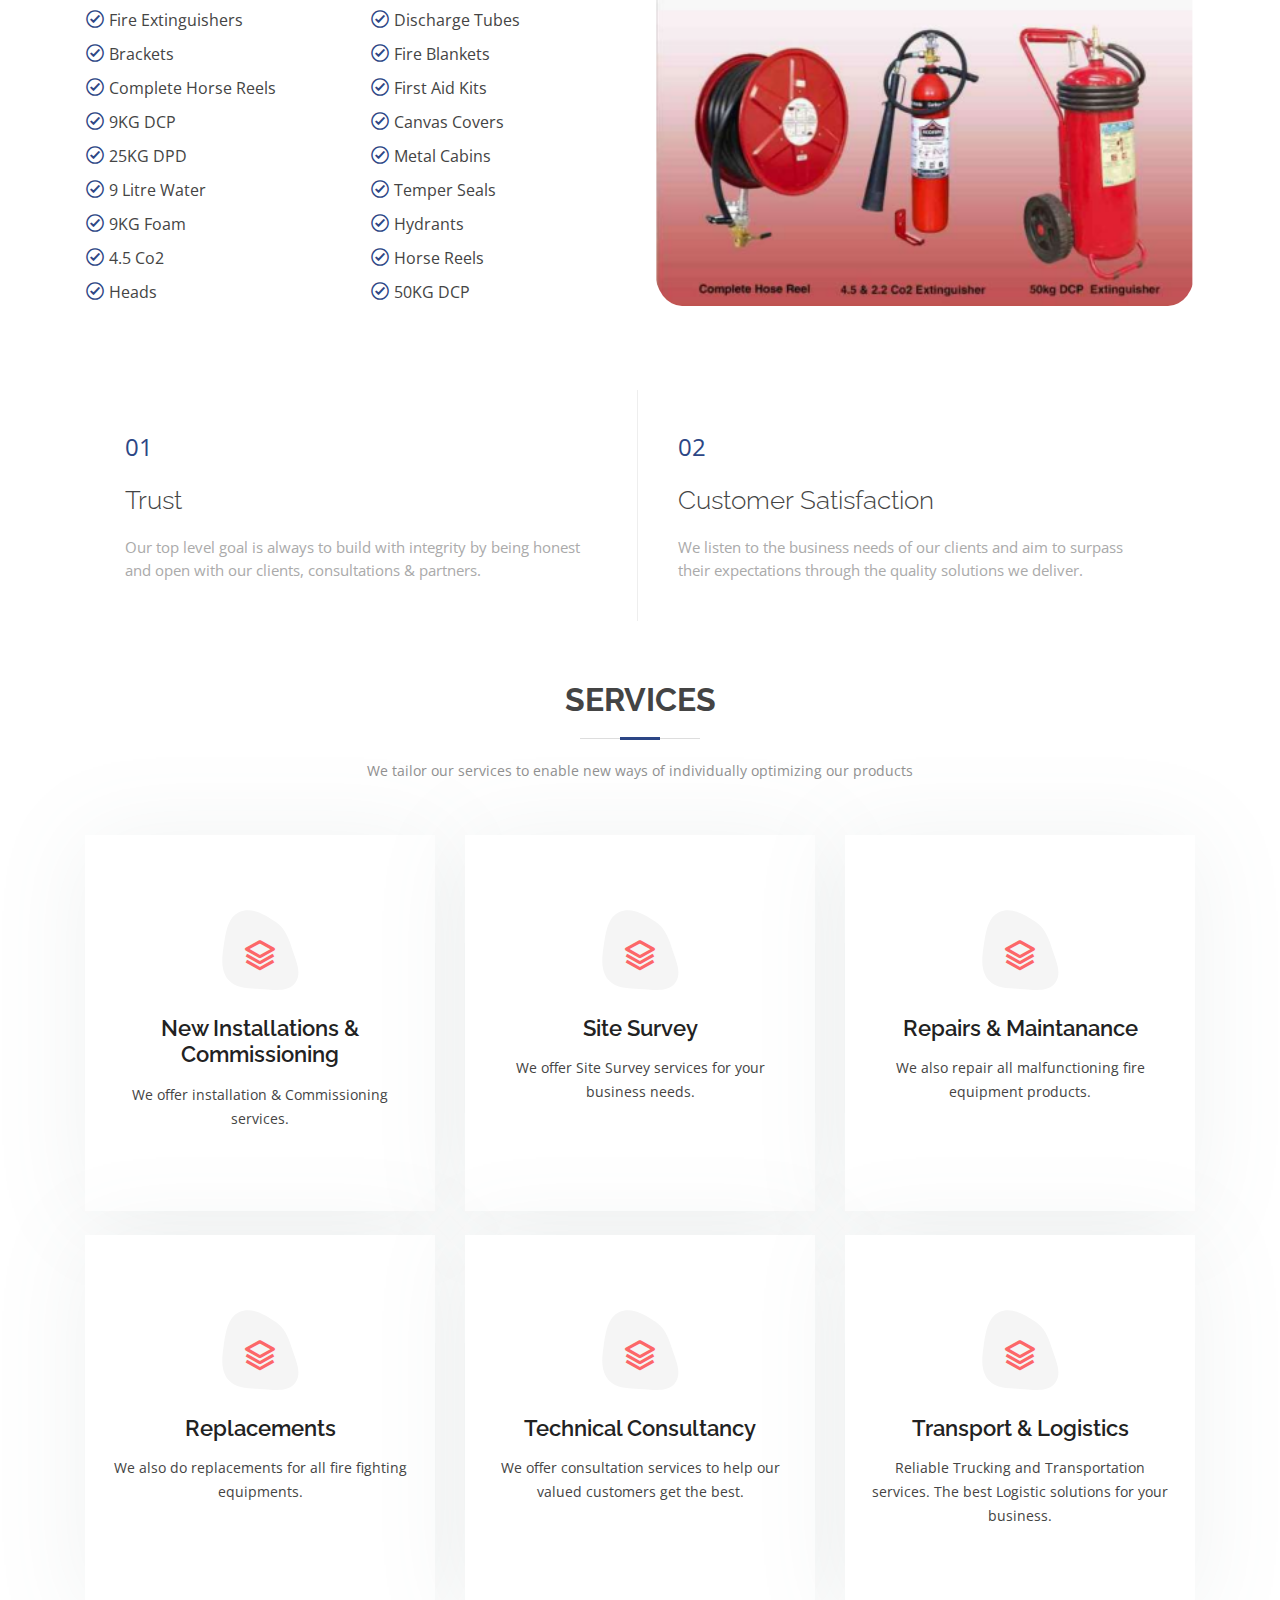
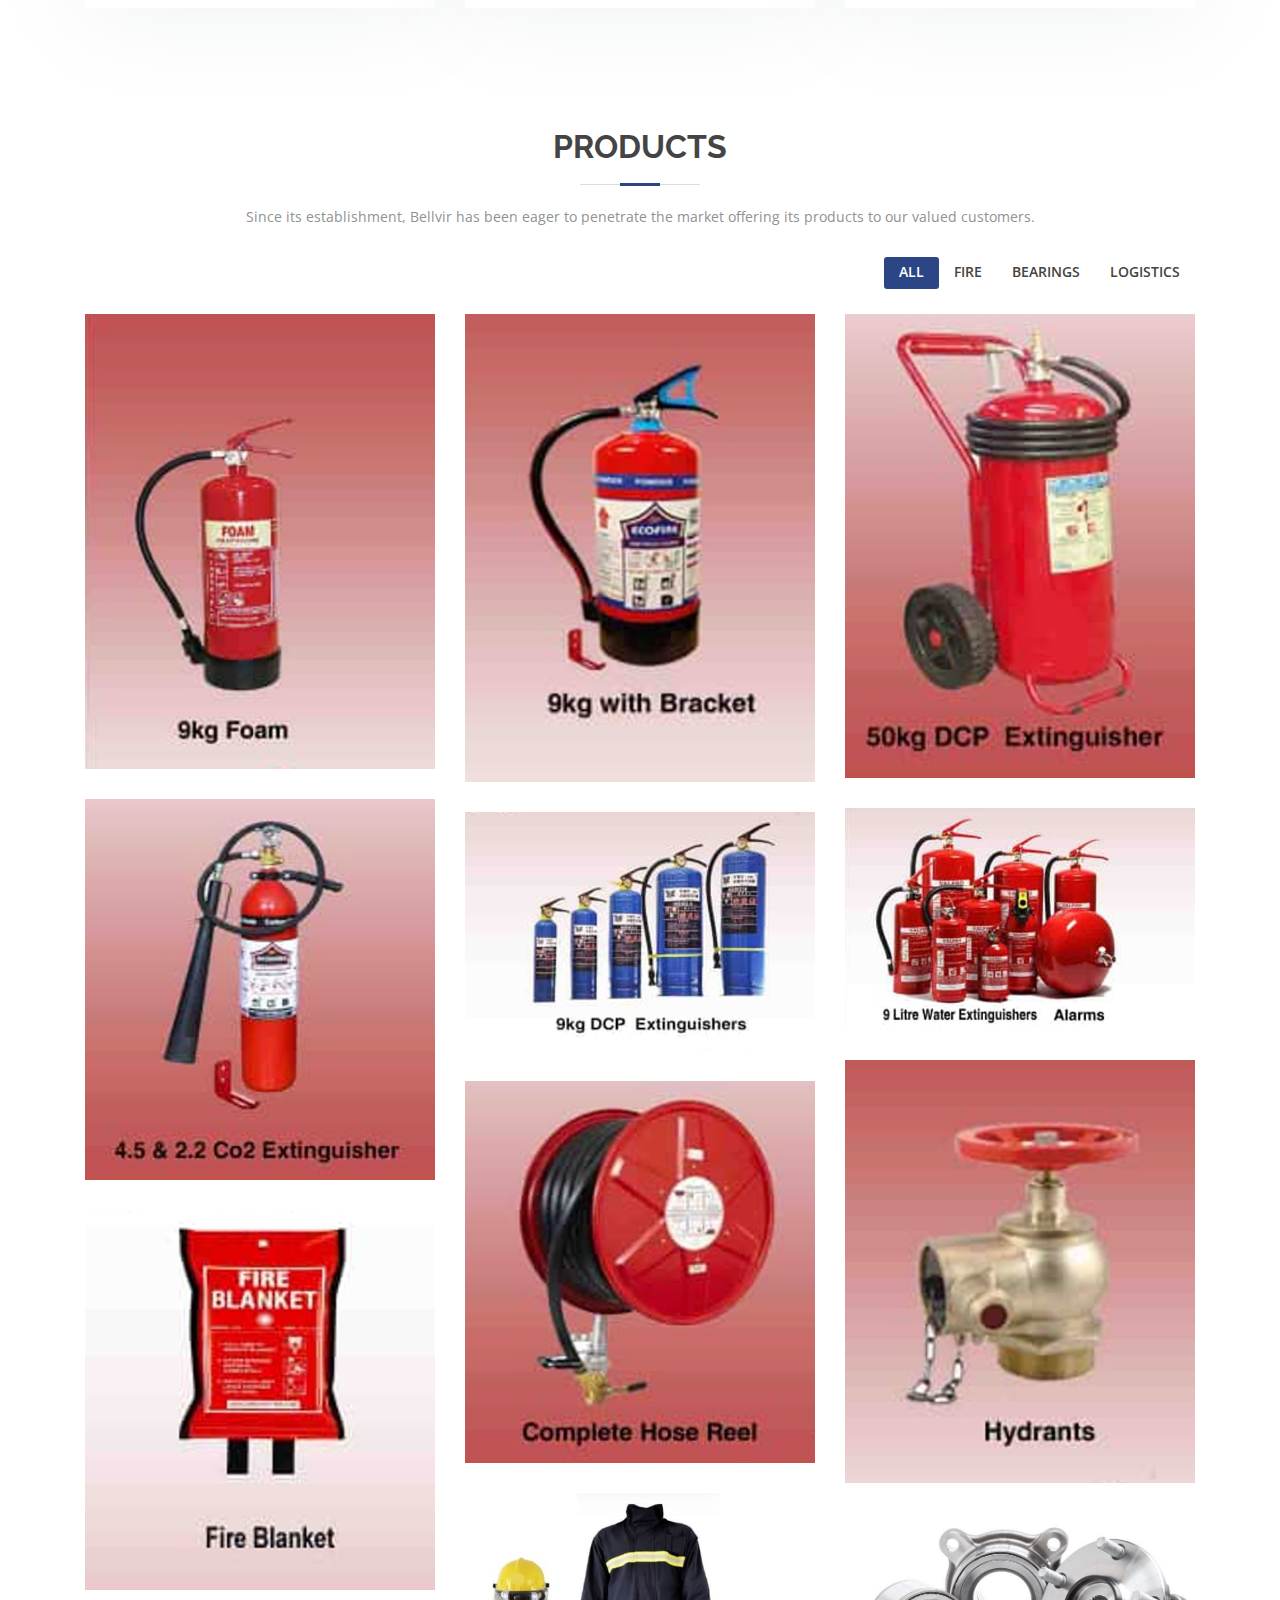
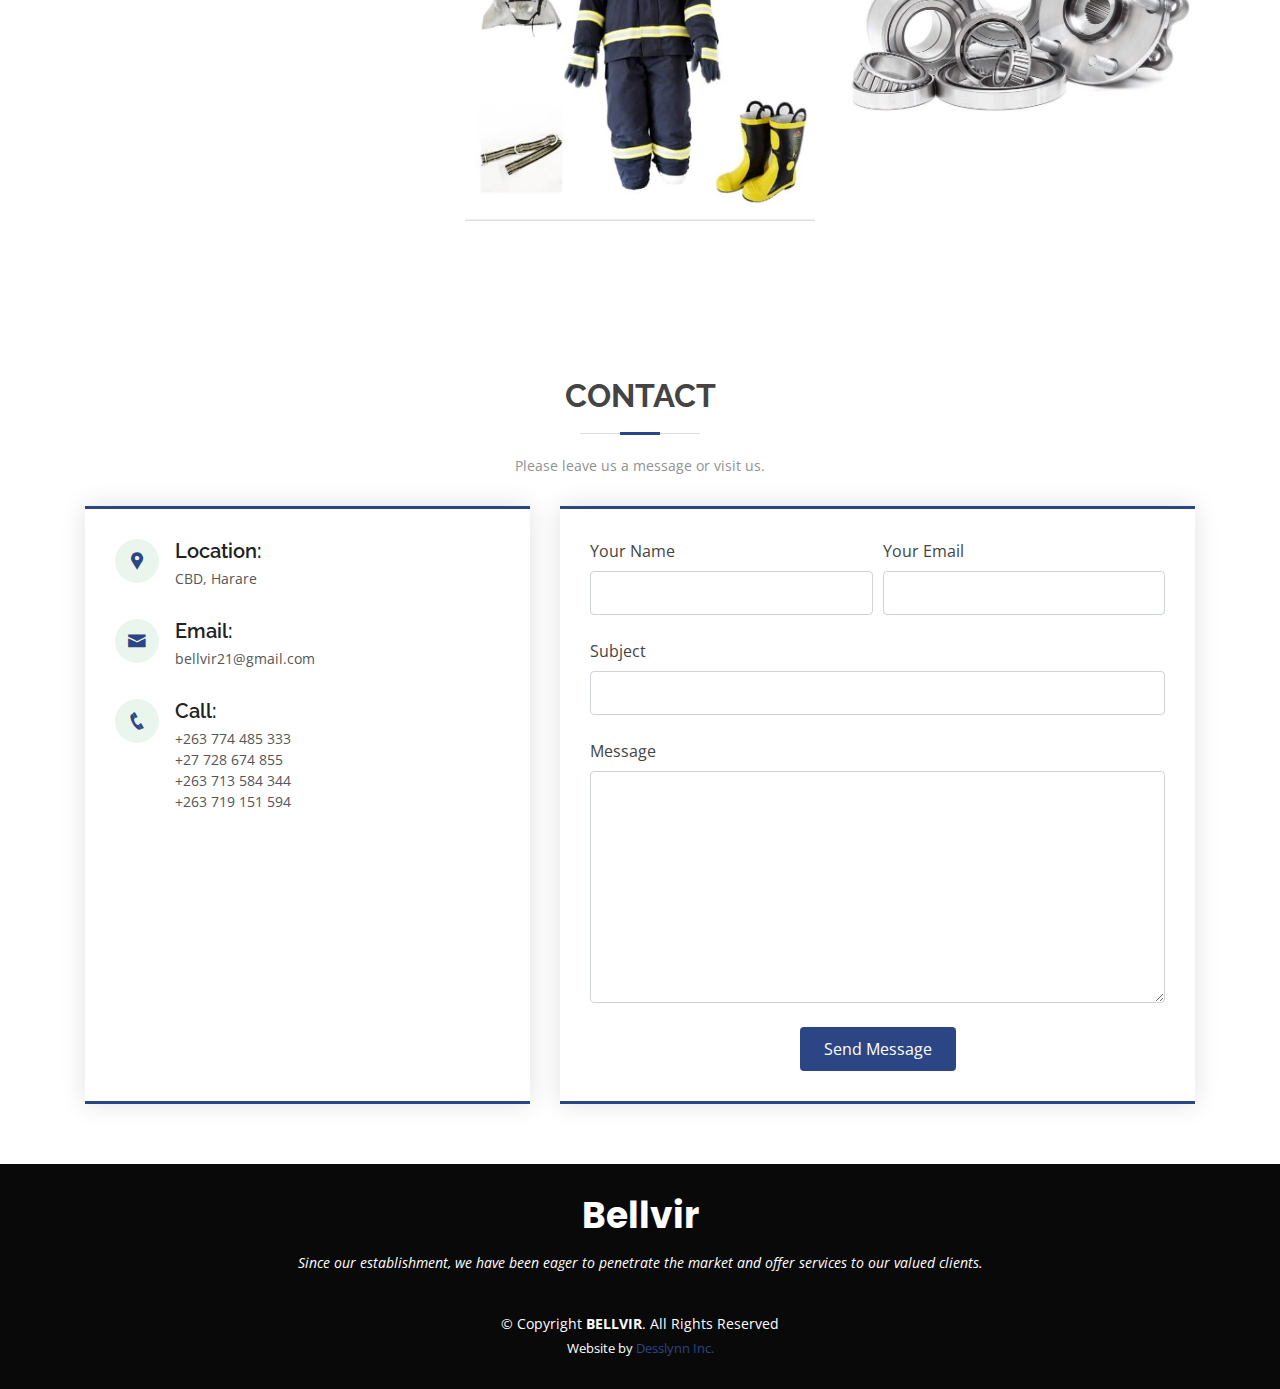
==== commit d65f7cb3: "filter products" ====
--- a/index.html
+++ b/index.html
@@ -35,7 +35,7 @@
     <div class="container d-flex">
       <div class="contact-info mr-auto">
         <i class="icofont-envelope"></i> <a href="mailto:bellvir21@gmail.com">bellvir21@gmail.com</a>
-        <i class="icofont-phone"></i> +263 774 485 333 / +263 713 584 344
+        <i class="icofont-phone"></i> +263 774 485 333 / +27 728 674 855
       </div>
       <div class="social-links">
         <!-- <a href="https://www.facebook.com/108886357441545/posts/374191537577691/?app=fbl" class="facebook"><i class="icofont-facebook"></i></a> -->
@@ -162,14 +162,20 @@
             <div class="icon-box">
               <div class="icon"><i class="icofont-sun"></i></div>
               <h4 class="title"><a href="">Mission</a></h4>
-              <p class="description">Our <strong>Mission</strong> is to ..........</p>
+              <p class="description">
+                Our <strong>Mission</strong> is to provide and develop sustainable, reliable, efficient 
+                and high quality Fire Fighting equipment supplies and services.
+              </p>
             </div>
           </div>
           <div class="col-lg-4 col-md-6">
             <div class="icon-box">
               <div class="icon"><i class="icofont-eye"></i></div>
               <h4 class="title"><a href="">Vision</a></h4>
-              <p class="description">Our <strong>Vision</strong> is to ..........</p>
+              <p class="description">
+                Our <strong>Vision</strong> is to be a one stop shop of fire fighting equipemnt supplies and services capturing
+                the imaginary and dreams of valued clients.
+              </p>
             </div>
           </div>
           <div class="col-lg-4 col-md-6">
@@ -226,9 +232,13 @@
               The company has experienced considerable expansion and as part of our aggressive 
               marketing strategy the company strategically opened its first shop in Harare and is 
               looking forward to open new branches. Our <b>Aim</b> is to ensure that the right product 
-              is delivered at the right price, to the rightv place at the right time. Our improved
+              is delivered at the right price, to the right place at the right time. Our improved
               distribution system from our Transport & Logistics department offer opportunities for
               even faster deliveries at affordable prices.
+            </p>
+            <p class="font-italic">
+              The company is the official distributor of Scot-Mec, a South African based company and 
+              supplier of mining and industrial beatings and electrical gadgets.
             </p>
             <br>
             <h5>Our Products:</h5> <br>
@@ -383,6 +393,19 @@
             </div>
           </div>
 
+          <div class="col-lg-4 col-md-6 d-flex align-items-stretch mt-4" data-aos="zoom-in" data-aos-delay="100">
+            <div class="icon-box iconbox-yellow">
+              <div class="icon">
+                <svg width="100" height="100" viewBox="0 0 600 600" xmlns="http://www.w3.org/2000/svg">
+                  <path stroke="none" stroke-width="0" fill="#f5f5f5" d="M300,503.46388370962813C374.79870501325706,506.71871716319447,464.8034551963731,527.1746412648533,510.4981551193396,467.86667711651364C555.9287308511215,408.9015244558933,512.6030010748507,327.5744911775523,490.211057578863,256.5855673507754C471.097692560561,195.9906835881958,447.69079081568157,138.11976852964426,395.19560036434837,102.3242989838813C329.3053358748298,57.3949838291264,248.02791733380457,8.279543830951368,175.87071277845988,42.242879143198664C103.41431057327972,76.34704239035025,93.79494320519305,170.9812938413882,81.28167332365135,250.07896920659033C70.17666984294237,320.27484674793965,64.84698225790005,396.69656628748305,111.28512138212992,450.4950937839243C156.20124167950087,502.5303643271138,231.32542653798444,500.4755392045468,300,503.46388370962813"></path>
+                </svg>
+                <i class="bx bx-layer"></i>
+              </div>
+              <h4><a href="">Transport & Logistics</a></h4>
+              <p>Reliable Trucking and Transportation services. The best Logistic solutions for your business.</p>
+            </div>
+          </div>
+
         </div>
 
       </div>
@@ -393,16 +416,23 @@
     <section id="portfolio" class="portfolio">
       <div class="container">
 
-        <div class="section-title">
+        <div class="section-title" data-aos="zoom-out">
           <h2>Products</h2>
           <p>Since its establishment, Bellvir has been eager to penetrate the market offering its products
             to our valued customers.
           </p>
         </div>
 
-        <div class="row portfolio-container">
-
-          <div class="col-lg-4 col-md-6 portfolio-item">
+        <ul id="portfolio-flters" class="d-flex justify-content-end" data-aos="fade-up">
+          <li data-filter="*" class="filter-active">All</li>
+          <li data-filter=".filter-app">Fire</li>
+          <li data-filter=".filter-card">Bearings</li>
+          <li data-filter=".filter-web">Logistics</li>
+        </ul>
+
+        <div class="row portfolio-container" data-aos="fade-up">
+
+          <div class="col-lg-4 col-md-6 portfolio-item filter-app">
             <div class="portfolio-wrap">
               <img src="assets/img/portfolio/portfolio-1.png" class="img-fluid w-100" alt="">
               <div class="portfolio-info">
@@ -414,8 +444,8 @@
               </div>
             </div>
           </div>
-
-          <div class="col-lg-4 col-md-6 portfolio-item">
+      
+          <div class="col-lg-4 col-md-6 portfolio-item filter-app">
             <div class="portfolio-wrap">
               <img src="assets/img/portfolio/portfolio-2.png" class="img-fluid w-100" alt="">
               <div class="portfolio-info">
@@ -427,8 +457,8 @@
               </div>
             </div>
           </div>
-
-          <div class="col-lg-4 col-md-6 portfolio-item">
+      
+          <div class="col-lg-4 col-md-6 portfolio-item filter-app">
             <div class="portfolio-wrap">
               <img src="assets/img/portfolio/portfolio-10.png" class="img-fluid w-100" alt="">
               <div class="portfolio-info">
@@ -440,8 +470,8 @@
               </div>
             </div>
           </div>
-
-          <div class="col-lg-4 col-md-6 portfolio-item">
+      
+          <div class="col-lg-4 col-md-6 portfolio-item filter-app">
             <div class="portfolio-wrap">
               <img src="assets/img/portfolio/portfolio-8.png" class="img-fluid w-100" alt="">
               <div class="portfolio-info">
@@ -453,8 +483,8 @@
               </div>
             </div>
           </div>
-
-          <div class="col-lg-4 col-md-6 portfolio-item">
+      
+          <div class="col-lg-4 col-md-6 portfolio-item filter-app">
             <div class="portfolio-wrap">
               <img src="assets/img/portfolio/portfolio-4.png" class="img-fluid" alt="">
               <div class="portfolio-info">
@@ -466,8 +496,8 @@
               </div>
             </div>
           </div>
-
-          <div class="col-lg-4 col-md-6 portfolio-item">
+      
+          <div class="col-lg-4 col-md-6 portfolio-item filter-app">
             <div class="portfolio-wrap">
               <img src="assets/img/portfolio/portfolio-5.png" class="img-fluid" alt="">
               <div class="portfolio-info">
@@ -479,8 +509,8 @@
               </div>
             </div>
           </div>
-
-          <div class="col-lg-4 col-md-6 portfolio-item">
+      
+          <div class="col-lg-4 col-md-6 portfolio-item filter-app">
             <div class="portfolio-wrap">
               <img src="assets/img/portfolio/portfolio-3.png" class="img-fluid w-100" alt="">
               <div class="portfolio-info">
@@ -492,8 +522,8 @@
               </div>
             </div>
           </div>
-
-          <div class="col-lg-4 col-md-6 portfolio-item">
+      
+          <div class="col-lg-4 col-md-6 portfolio-item filter-app">
             <div class="portfolio-wrap">
               <img src="assets/img/portfolio/portfolio-7.png" class="img-fluid" alt="">
               <div class="portfolio-info">
@@ -505,8 +535,8 @@
               </div>
             </div>
           </div>
-
-          <div class="col-lg-4 col-md-6 portfolio-item">
+      
+          <div class="col-lg-4 col-md-6 portfolio-item filter-app">
             <div class="portfolio-wrap">
               <img src="assets/img/portfolio/portfolio-6.png" class="img-fluid" alt="">
               <div class="portfolio-info">
@@ -518,8 +548,8 @@
               </div>
             </div>
           </div>
-
-          <div class="col-lg-4 col-md-6 portfolio-item">
+      
+          <div class="col-lg-4 col-md-6 portfolio-item filter-app">
             <div class="portfolio-wrap">
               <img src="assets/img/portfolio/suit.png" class="img-fluid" alt="">
               <div class="portfolio-info">
@@ -532,6 +562,19 @@
             </div>
           </div>
 
+          <div class="col-lg-4 col-md-6 portfolio-item filter-card">
+            <div class="portfolio-wrap">
+              <img src="assets/img/portfolio/bearing-1.jpg" class="img-fluid" alt="">
+              <div class="portfolio-info">
+                <h4>Fire</h4>
+                <p>Equipment</p>
+                <div class="portfolio-links">
+                  <a href="assets/img/portfolio/bearing-1.jpg" data-gall="portfolioGallery" class="venobox" title="Fire"><i class="bx bx-plus"></i></a>
+                </div>
+              </div>
+            </div>
+          </div>
+      
         </div>
 
       </div>
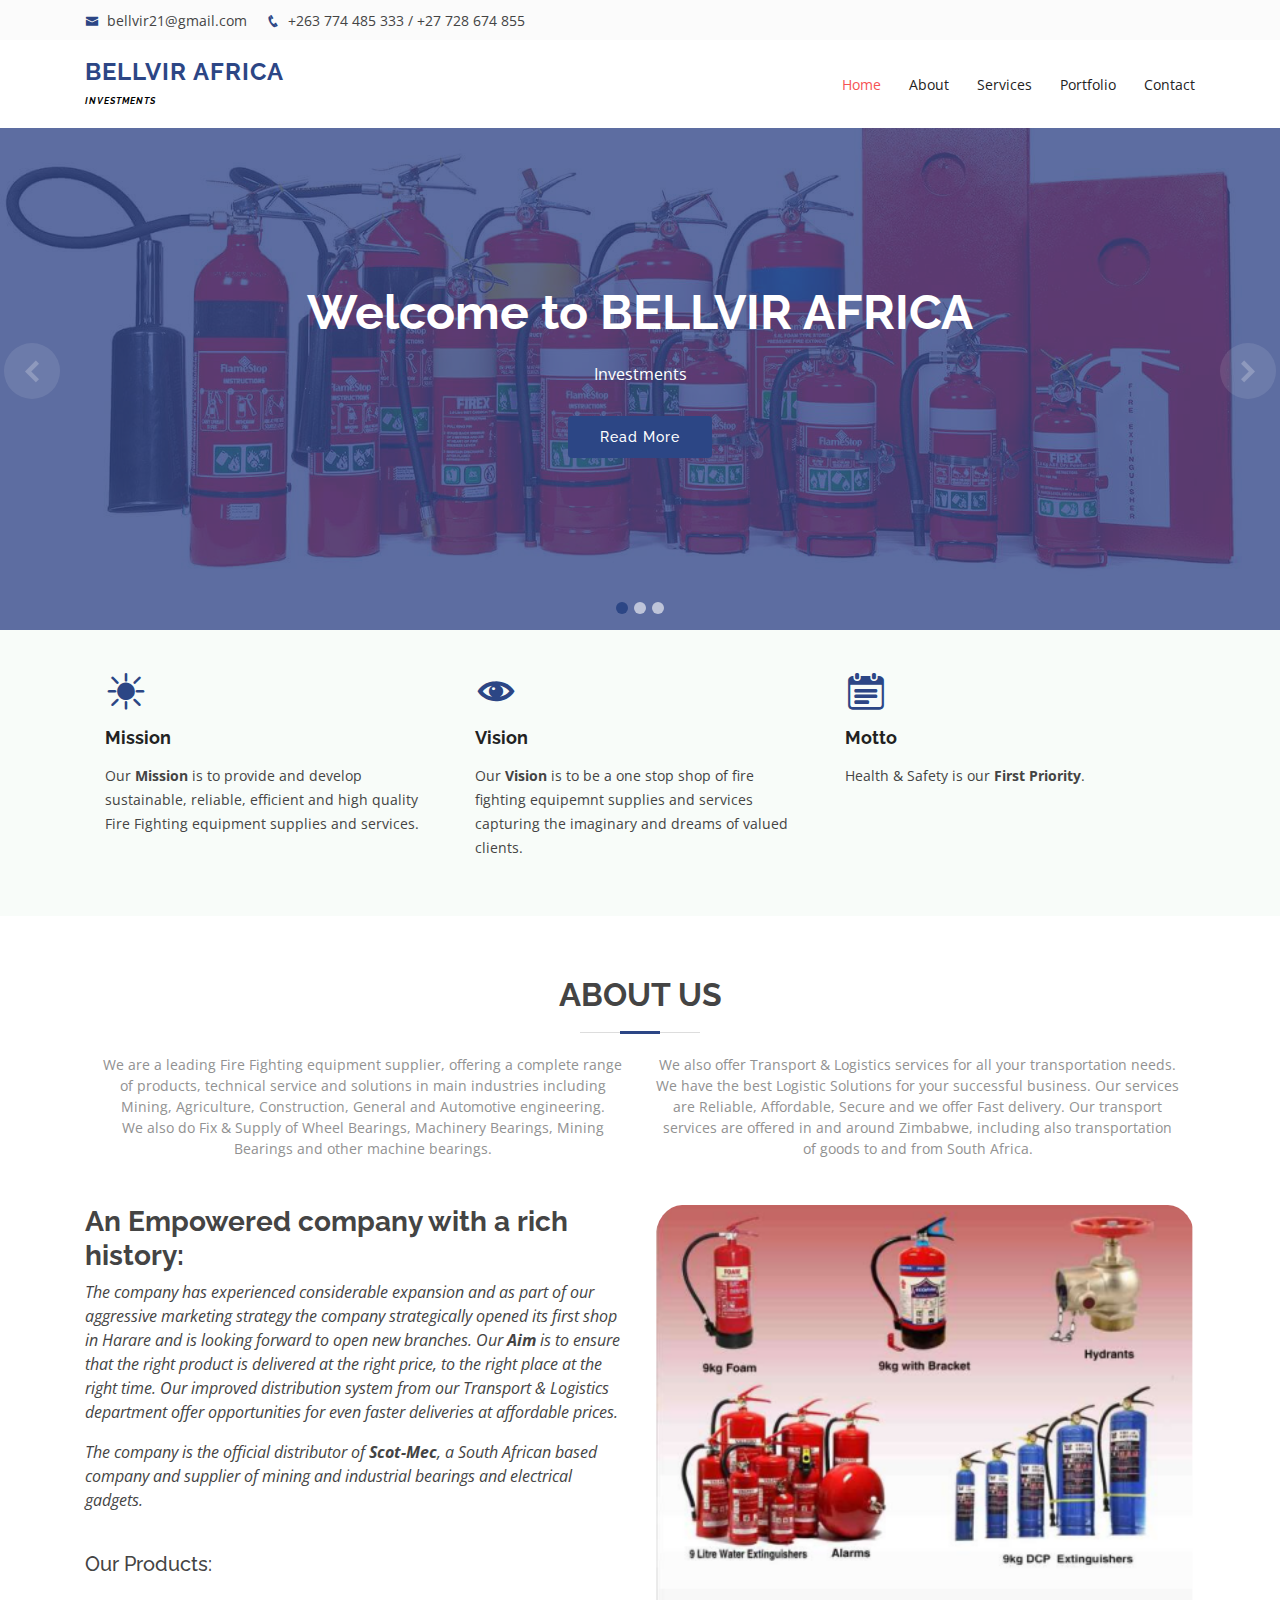
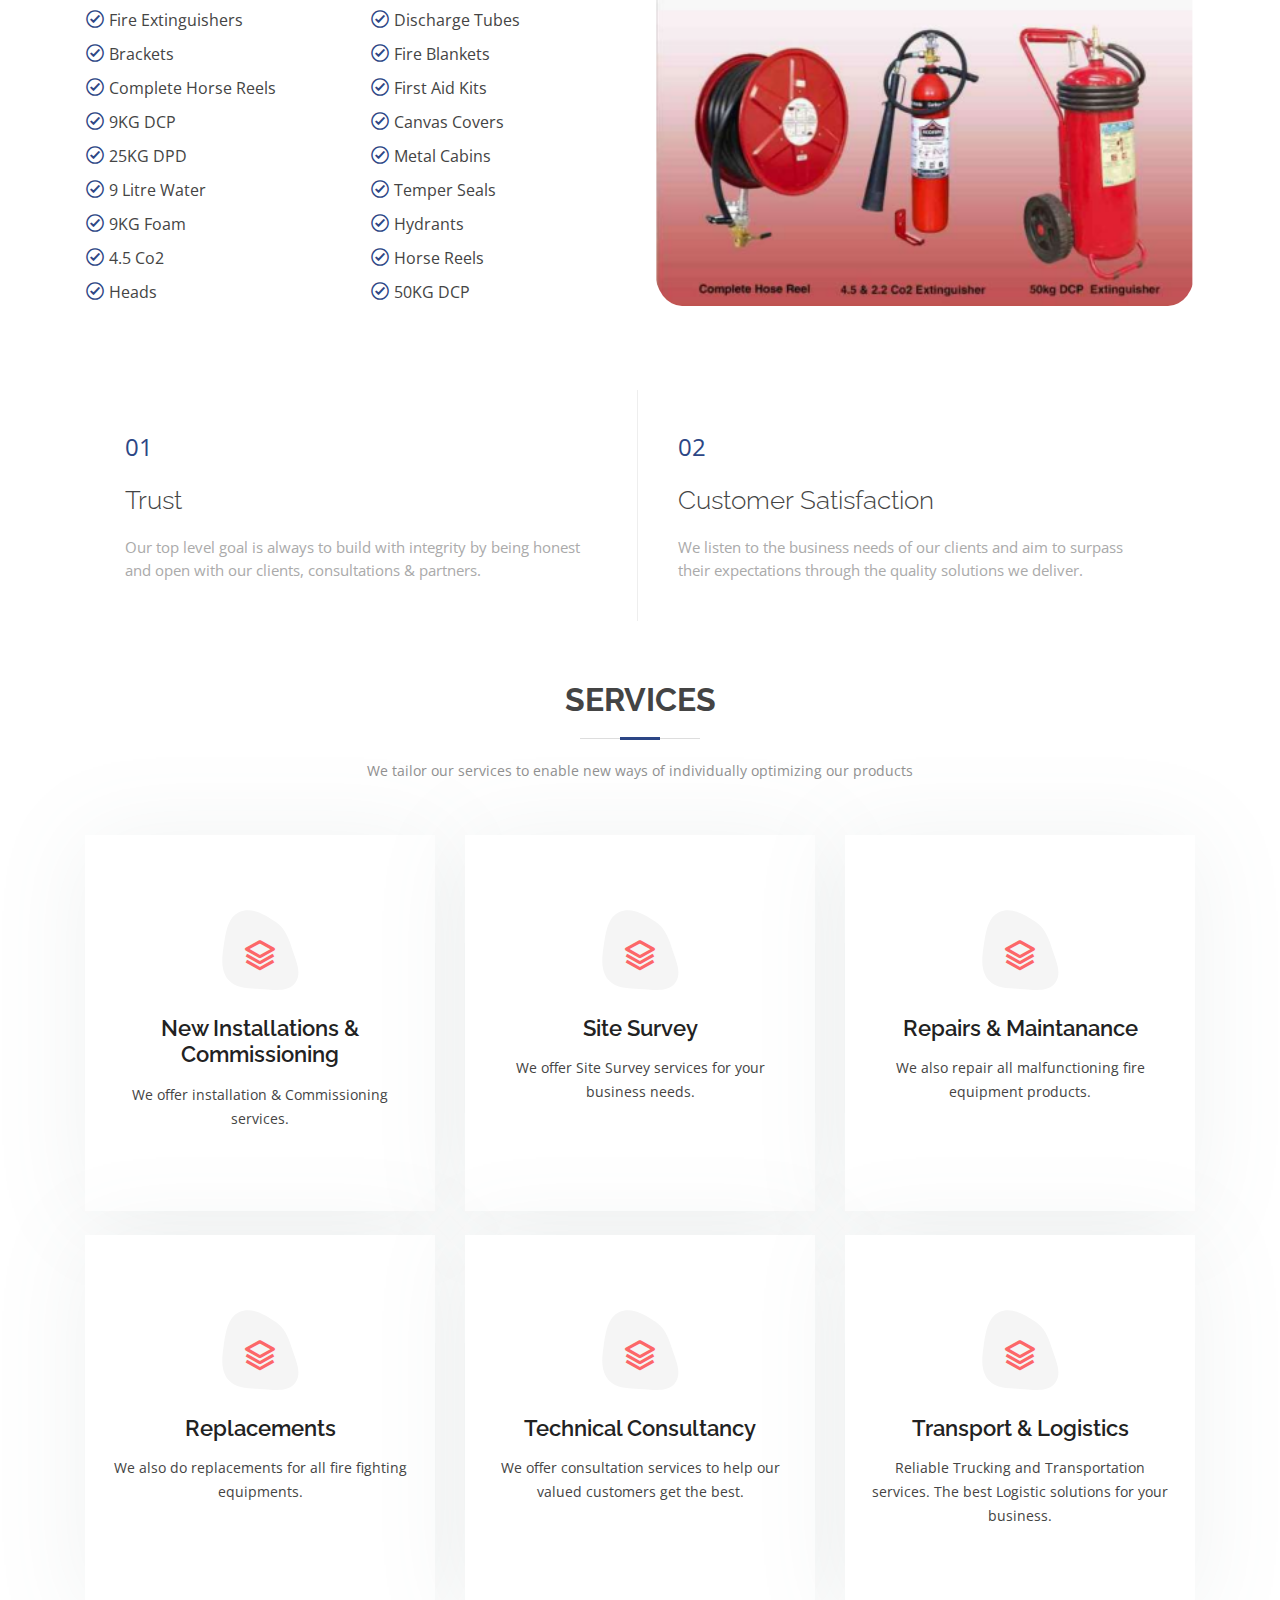
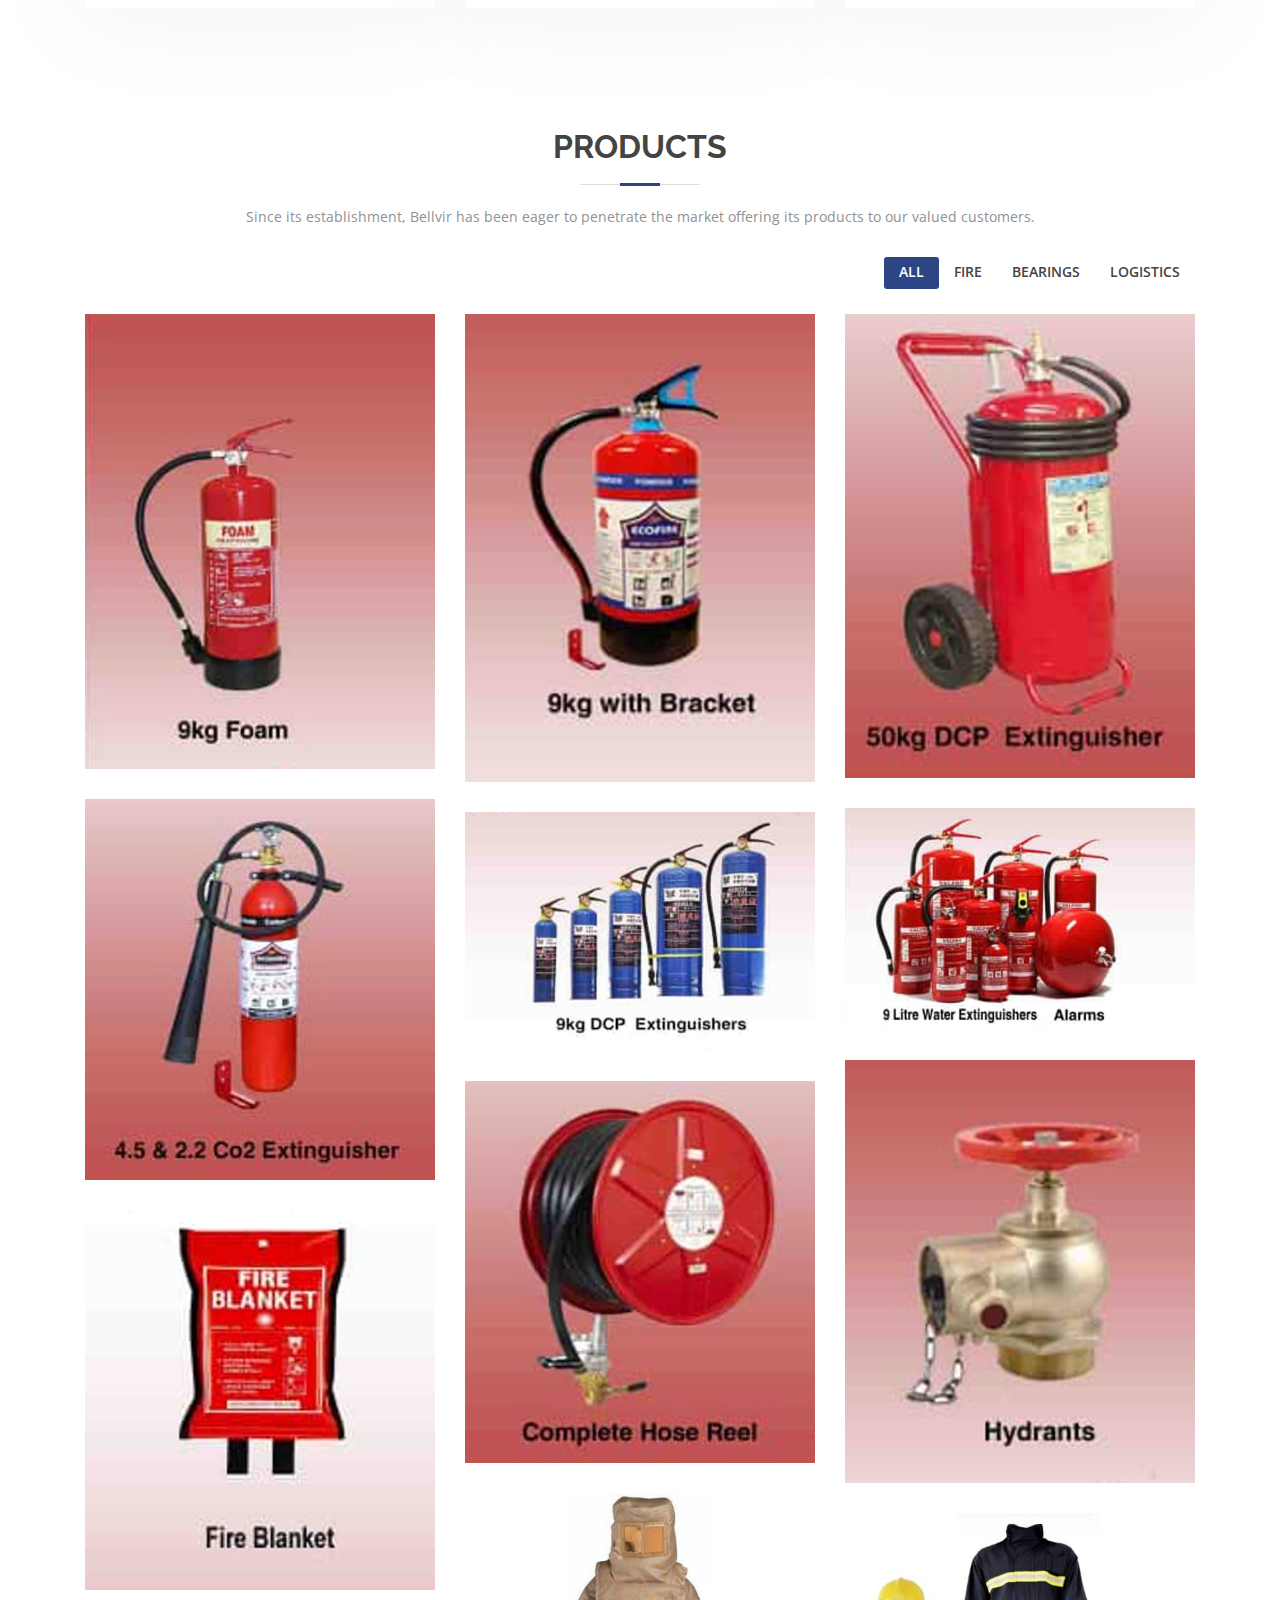
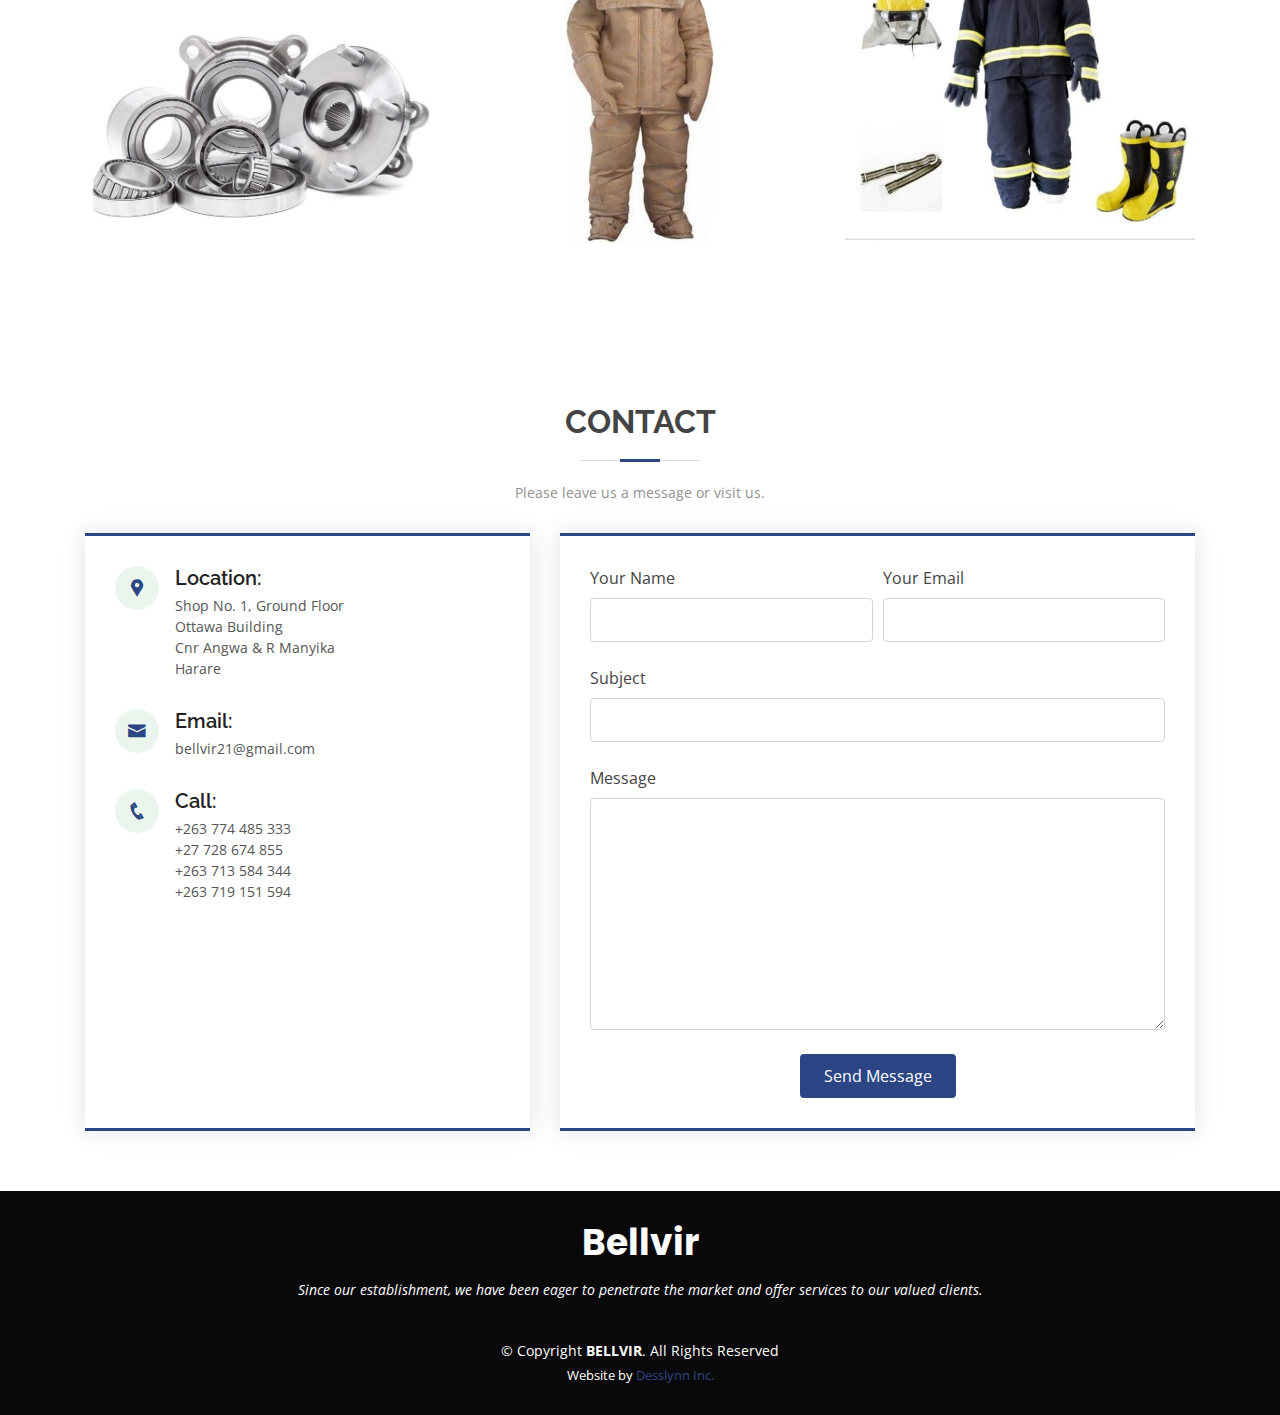
==== commit a60cf47f: "fixes" ====
--- a/index.html
+++ b/index.html
@@ -237,8 +237,8 @@
               even faster deliveries at affordable prices.
             </p>
             <p class="font-italic">
-              The company is the official distributor of Scot-Mec, a South African based company and 
-              supplier of mining and industrial beatings and electrical gadgets.
+              The company is the official distributor of <b>Scot-Mec</b>, a South African based company and 
+              supplier of mining and industrial bearings and electrical gadgets.
             </p>
             <br>
             <h5>Our Products:</h5> <br>
@@ -548,6 +548,19 @@
               </div>
             </div>
           </div>
+
+          <div class="col-lg-4 col-md-6 portfolio-item filter-app">
+            <div class="portfolio-wrap">
+              <img src="assets/img/portfolio/fire-suit.jpg" class="img-fluid" alt="">
+              <div class="portfolio-info">
+                <h4>Fire</h4>
+                <p>Equipment</p>
+                <div class="portfolio-links">
+                  <a href="assets/img/portfolio/fire-suit.jpgs" data-gall="portfolioGallery" class="venobox" title="Fire"><i class="bx bx-plus"></i></a>
+                </div>
+              </div>
+            </div>
+          </div>
       
           <div class="col-lg-4 col-md-6 portfolio-item filter-app">
             <div class="portfolio-wrap">
@@ -596,7 +609,12 @@
               <div class="address">
                 <i class="icofont-google-map"></i>
                 <h4>Location:</h4>
-                <p>CBD, Harare</p>
+                <p>
+                  Shop No. 1, Ground Floor <br>
+                  Ottawa Building <br>
+                  Cnr Angwa & R Manyika <br>
+                  Harare
+                </p>
               </div>
 
               <div class="email">
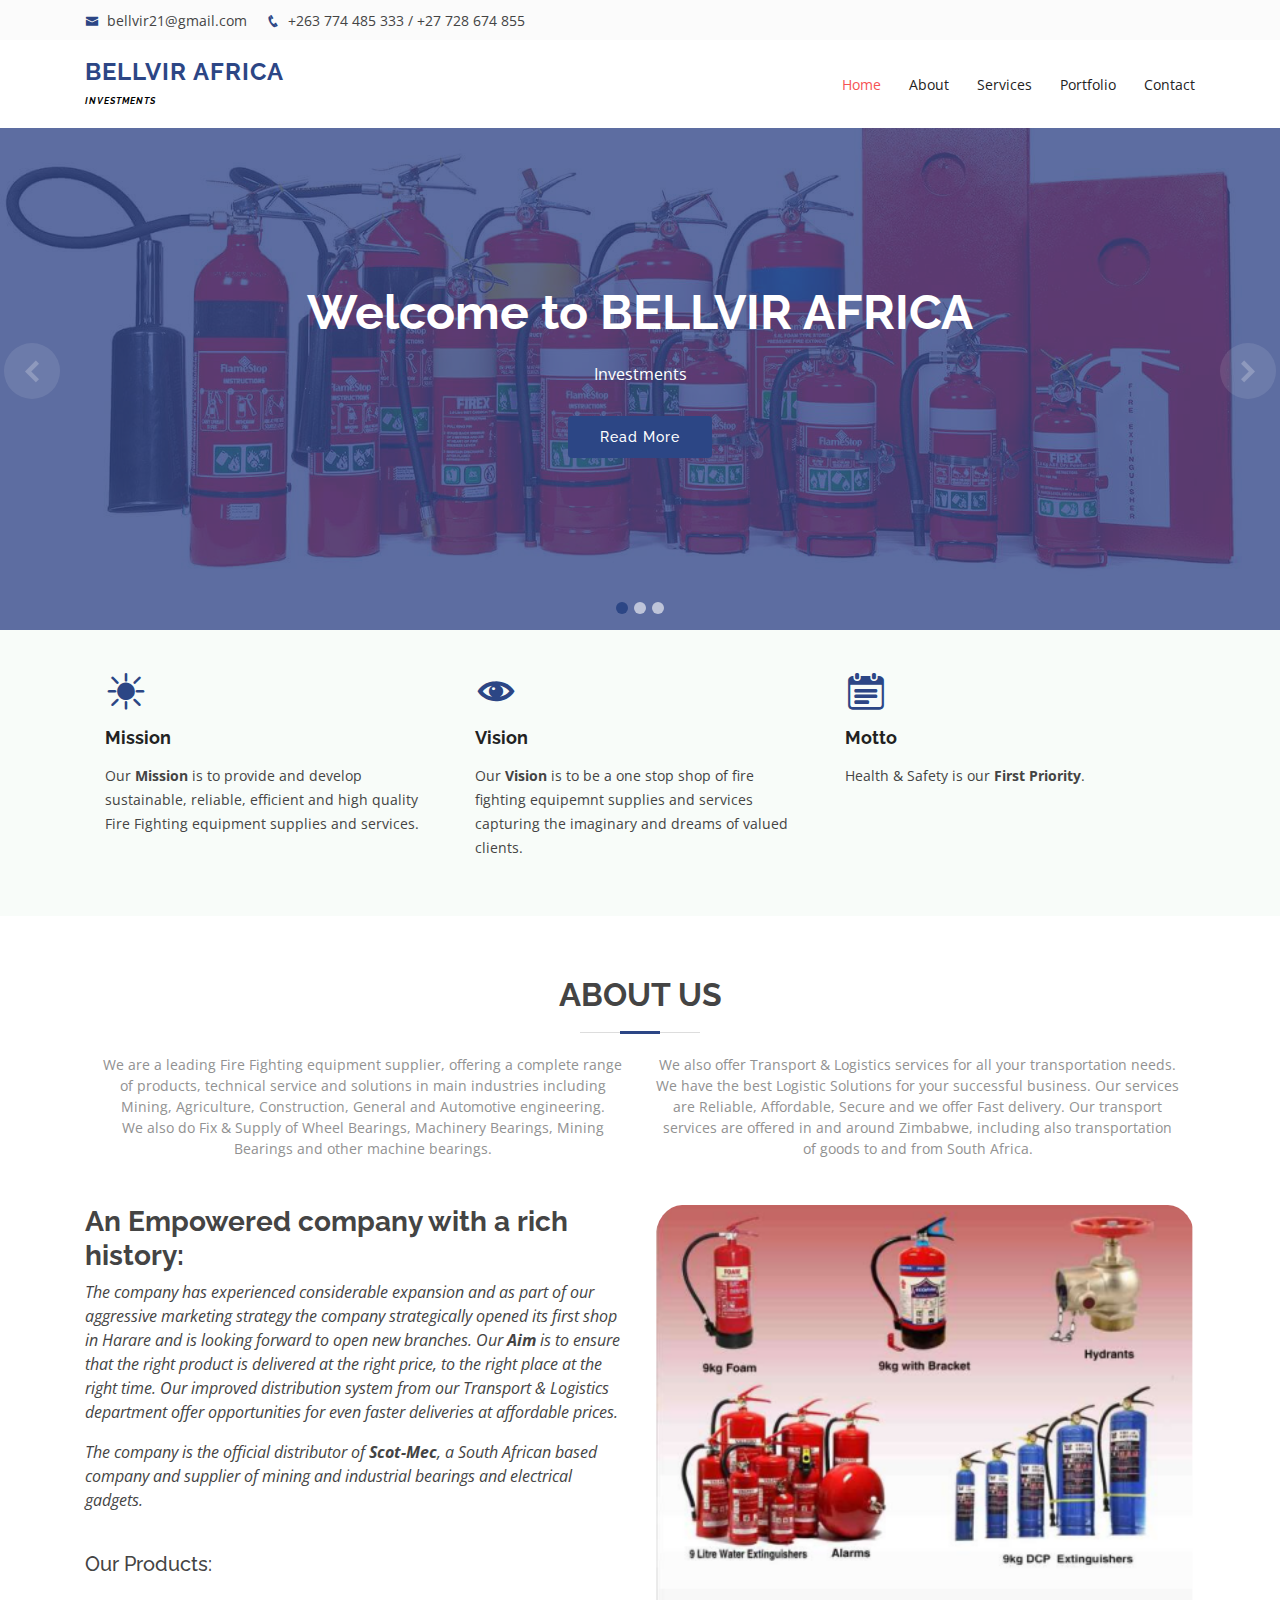
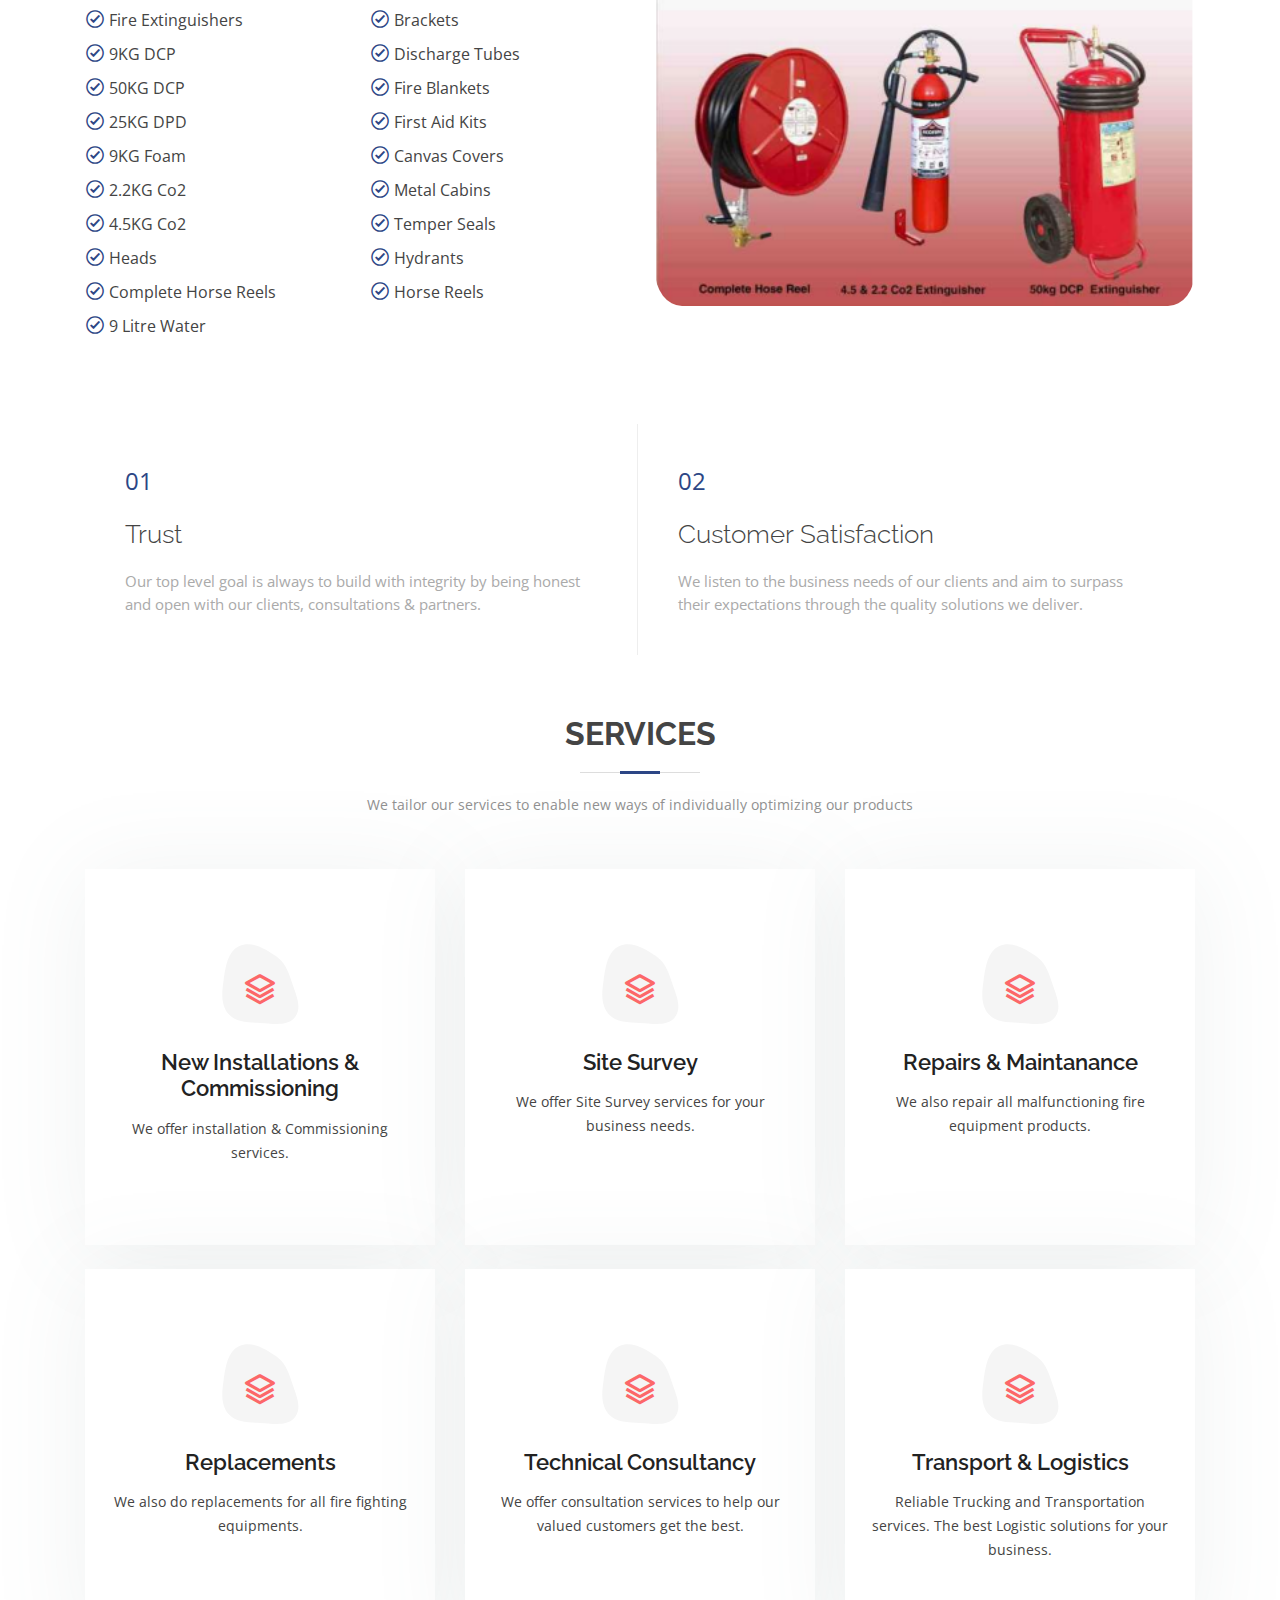
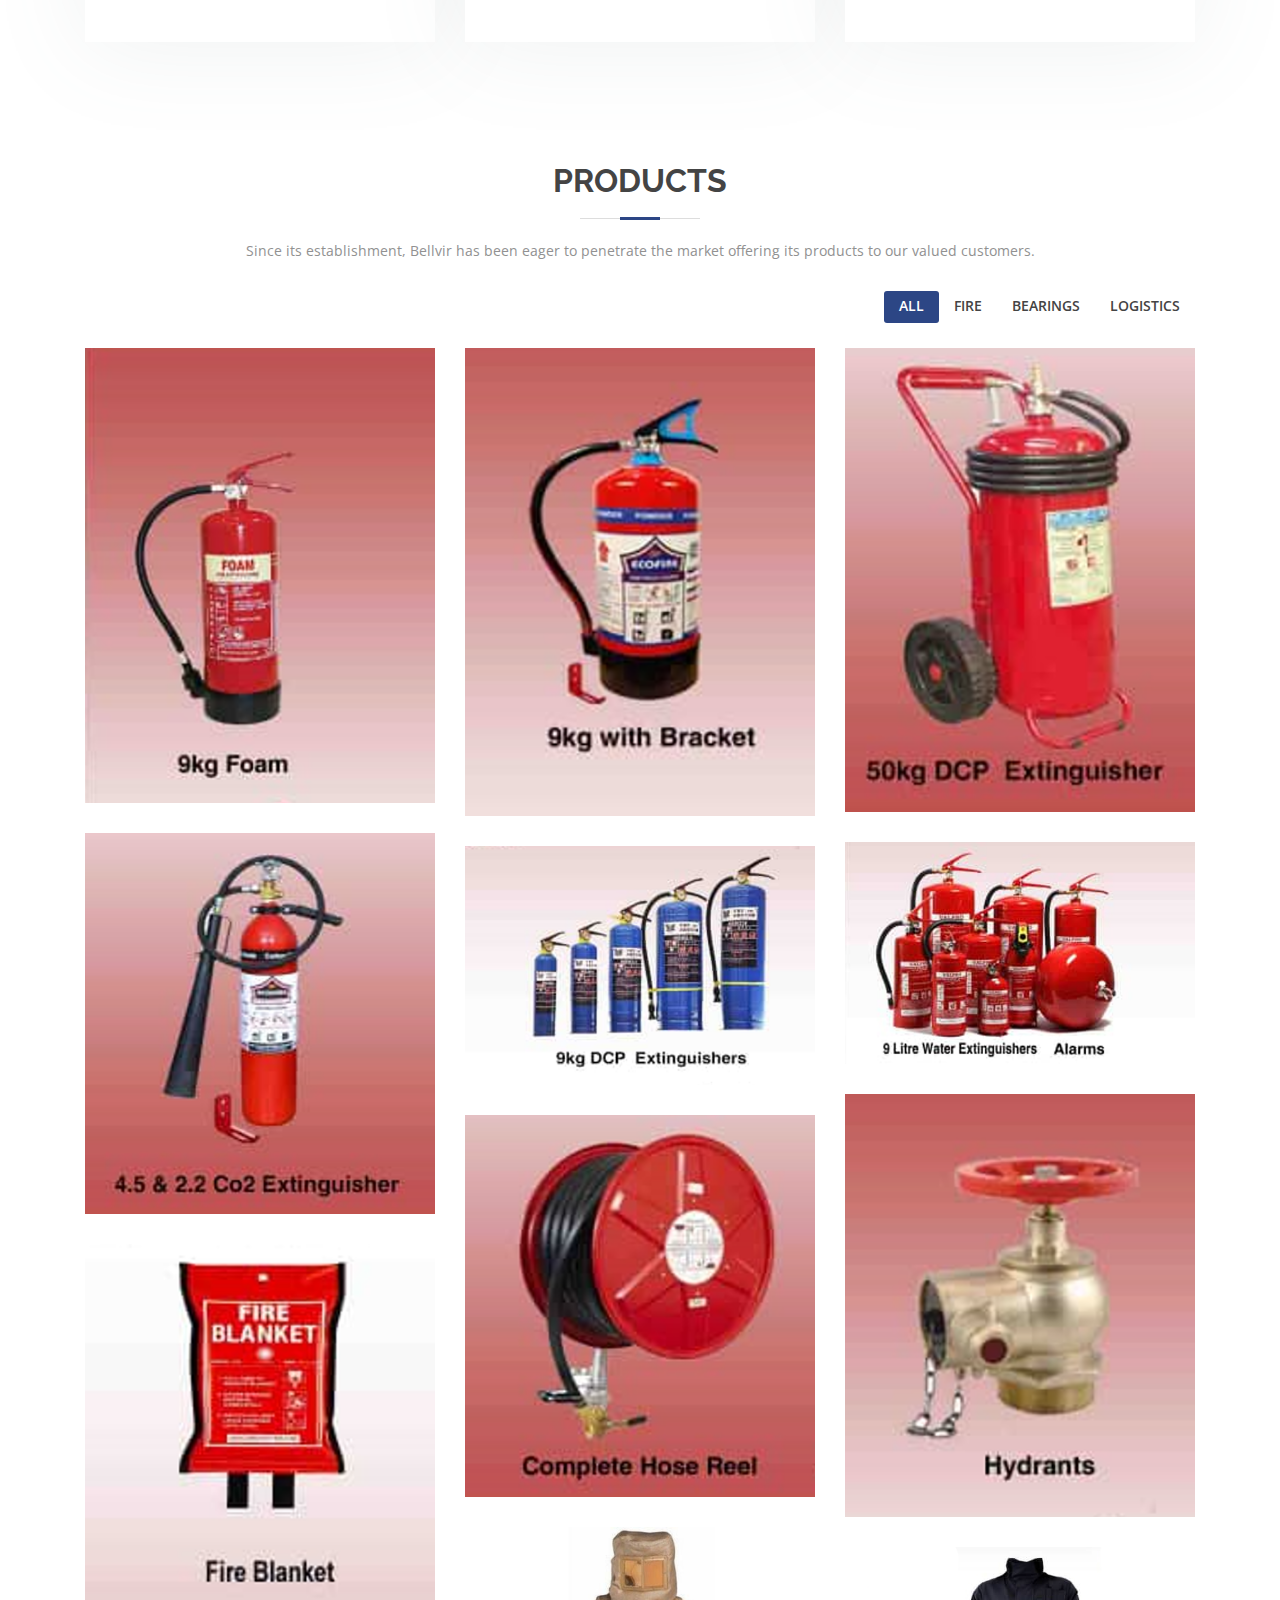
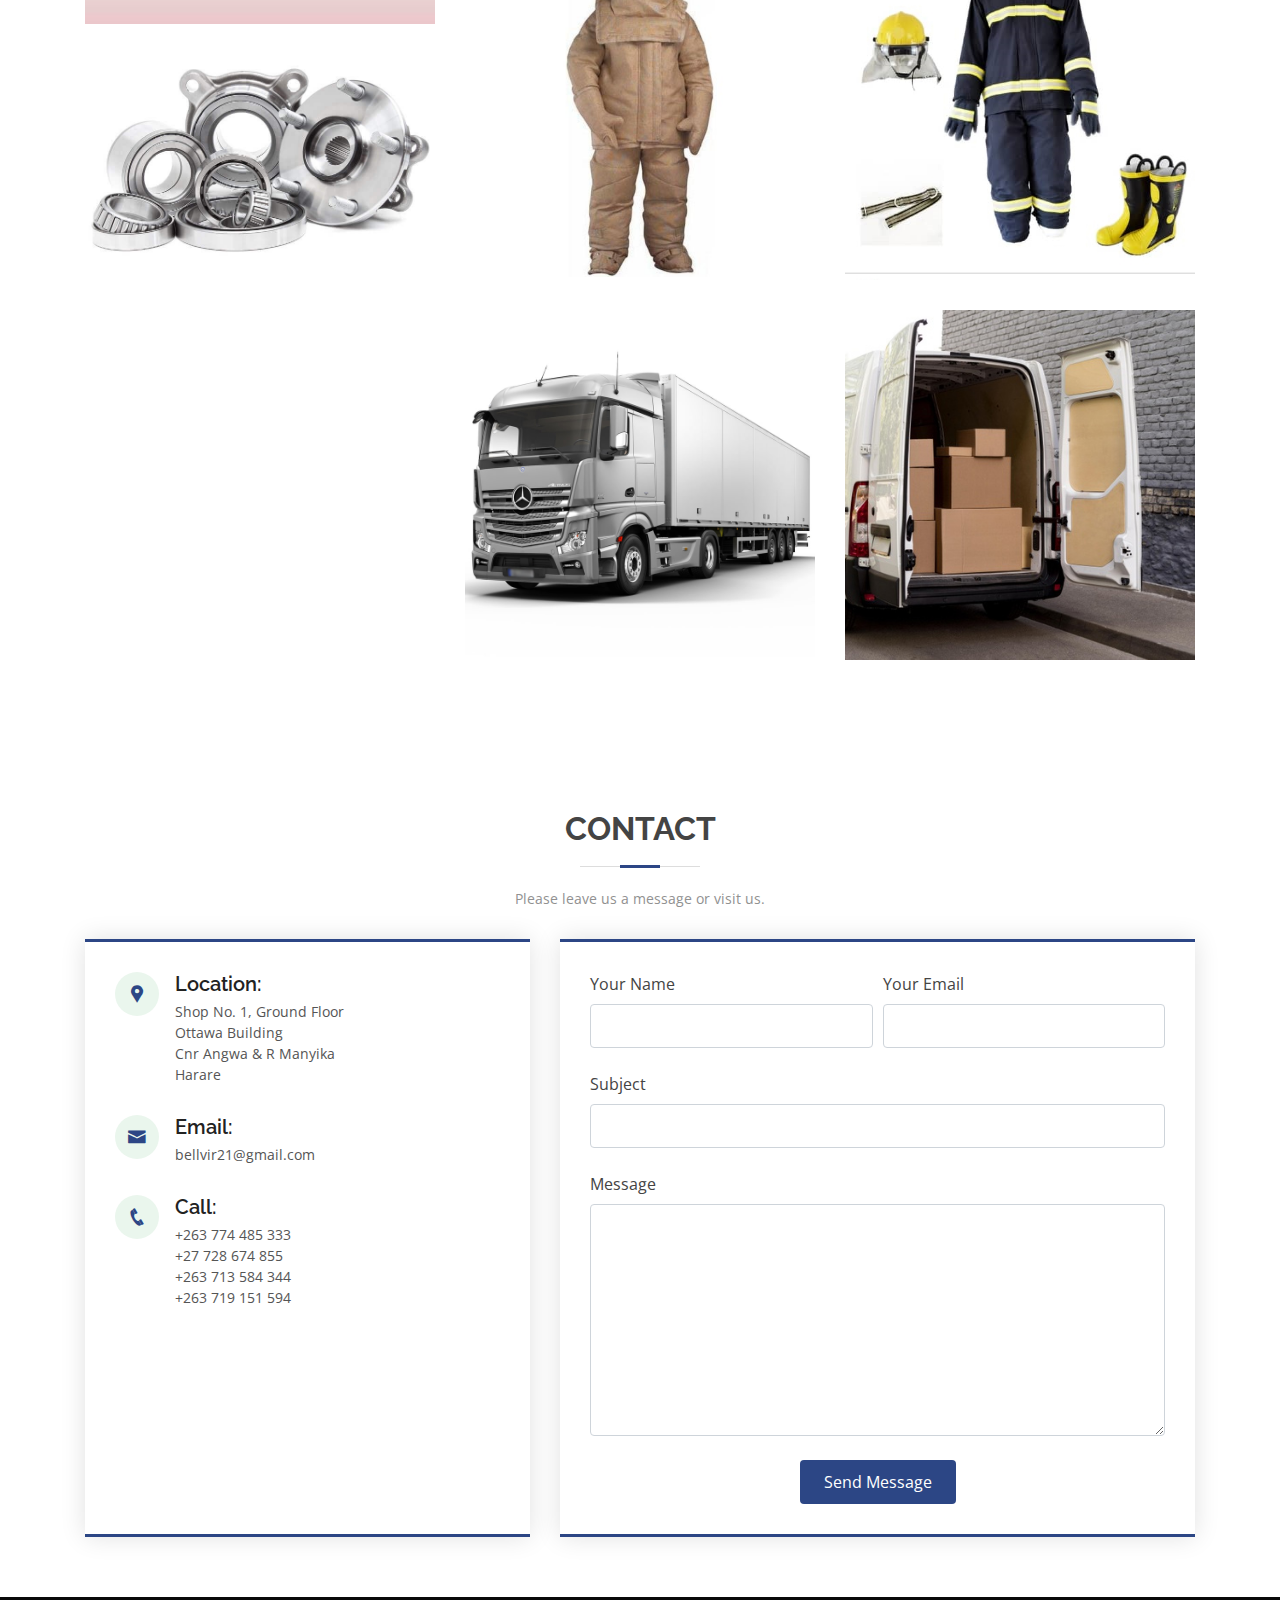
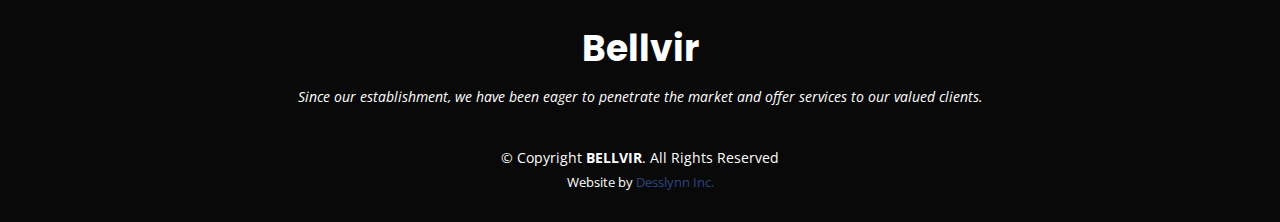
==== commit 308a9bc8: "some fixes" ====
--- a/index.html
+++ b/index.html
@@ -246,18 +246,20 @@
               <div class="col-6">
                 <ul>
                   <li><i class="icofont-check-circled"></i>Fire Extinguishers</li>
-                  <li><i class="icofont-check-circled"></i>Brackets</li>
+                  <li><i class="icofont-check-circled"></i>9KG DCP</li>
+                  <li><i class="icofont-check-circled"></i>50KG DCP</li>
+                  <li><i class="icofont-check-circled"></i>25KG DPD</li>
+                  <li><i class="icofont-check-circled"></i>9KG Foam</li>
+                  <li><i class="icofont-check-circled"></i>2.2KG Co2</li>
+                  <li><i class="icofont-check-circled"></i>4.5KG Co2</li>
+                  <li><i class="icofont-check-circled"></i>Heads</li>
                   <li><i class="icofont-check-circled"></i>Complete Horse Reels</li>
-                  <li><i class="icofont-check-circled"></i>9KG DCP</li>
-                  <li><i class="icofont-check-circled"></i>25KG DPD</li>
                   <li><i class="icofont-check-circled"></i>9 Litre Water</li>
-                  <li><i class="icofont-check-circled"></i>9KG Foam</li>
-                  <li><i class="icofont-check-circled"></i>4.5 Co2</li>
-                  <li><i class="icofont-check-circled"></i>Heads</li>
                 </ul>
               </div>
               <div class="col-6">
                 <ul>
+                  <li><i class="icofont-check-circled"></i>Brackets</li>
                   <li><i class="icofont-check-circled"></i>Discharge Tubes</li>
                   <li><i class="icofont-check-circled"></i>Fire Blankets</li>
                   <li><i class="icofont-check-circled"></i>First Aid Kits</li>
@@ -266,7 +268,6 @@
                   <li><i class="icofont-check-circled"></i>Temper Seals</li>
                   <li><i class="icofont-check-circled"></i>Hydrants</li>
                   <li><i class="icofont-check-circled"></i>Horse Reels</li>
-                  <li><i class="icofont-check-circled"></i>50KG DCP</li>
                 </ul>
               </div>
             </div>
@@ -579,10 +580,36 @@
             <div class="portfolio-wrap">
               <img src="assets/img/portfolio/bearing-1.jpg" class="img-fluid" alt="">
               <div class="portfolio-info">
-                <h4>Fire</h4>
-                <p>Equipment</p>
+                <h4>Bearing</h4>
+                <p>Bearing</p>
                 <div class="portfolio-links">
                   <a href="assets/img/portfolio/bearing-1.jpg" data-gall="portfolioGallery" class="venobox" title="Fire"><i class="bx bx-plus"></i></a>
+                </div>
+              </div>
+            </div>
+          </div>
+
+          <div class="col-lg-4 col-md-6 portfolio-item filter-web">
+            <div class="portfolio-wrap">
+              <img src="assets/img/portfolio/truck.png" class="img-fluid" alt="">
+              <div class="portfolio-info">
+                <h4>Transport</h4>
+                <p>Logistics</p>
+                <div class="portfolio-links">
+                  <a href="assets/img/portfolio/truck.png" data-gall="portfolioGallery" class="venobox" title="Fire"><i class="bx bx-plus"></i></a>
+                </div>
+              </div>
+            </div>
+          </div>
+
+          <div class="col-lg-4 col-md-6 portfolio-item filter-web">
+            <div class="portfolio-wrap">
+              <img src="assets/img/portfolio/load.jpg" class="img-fluid" alt="">
+              <div class="portfolio-info">
+                <h4>Transport</h4>
+                <p>Logistics</p>
+                <div class="portfolio-links">
+                  <a href="assets/img/portfolio/load.jpg" data-gall="portfolioGallery" class="venobox" title="Fire"><i class="bx bx-plus"></i></a>
                 </div>
               </div>
             </div>
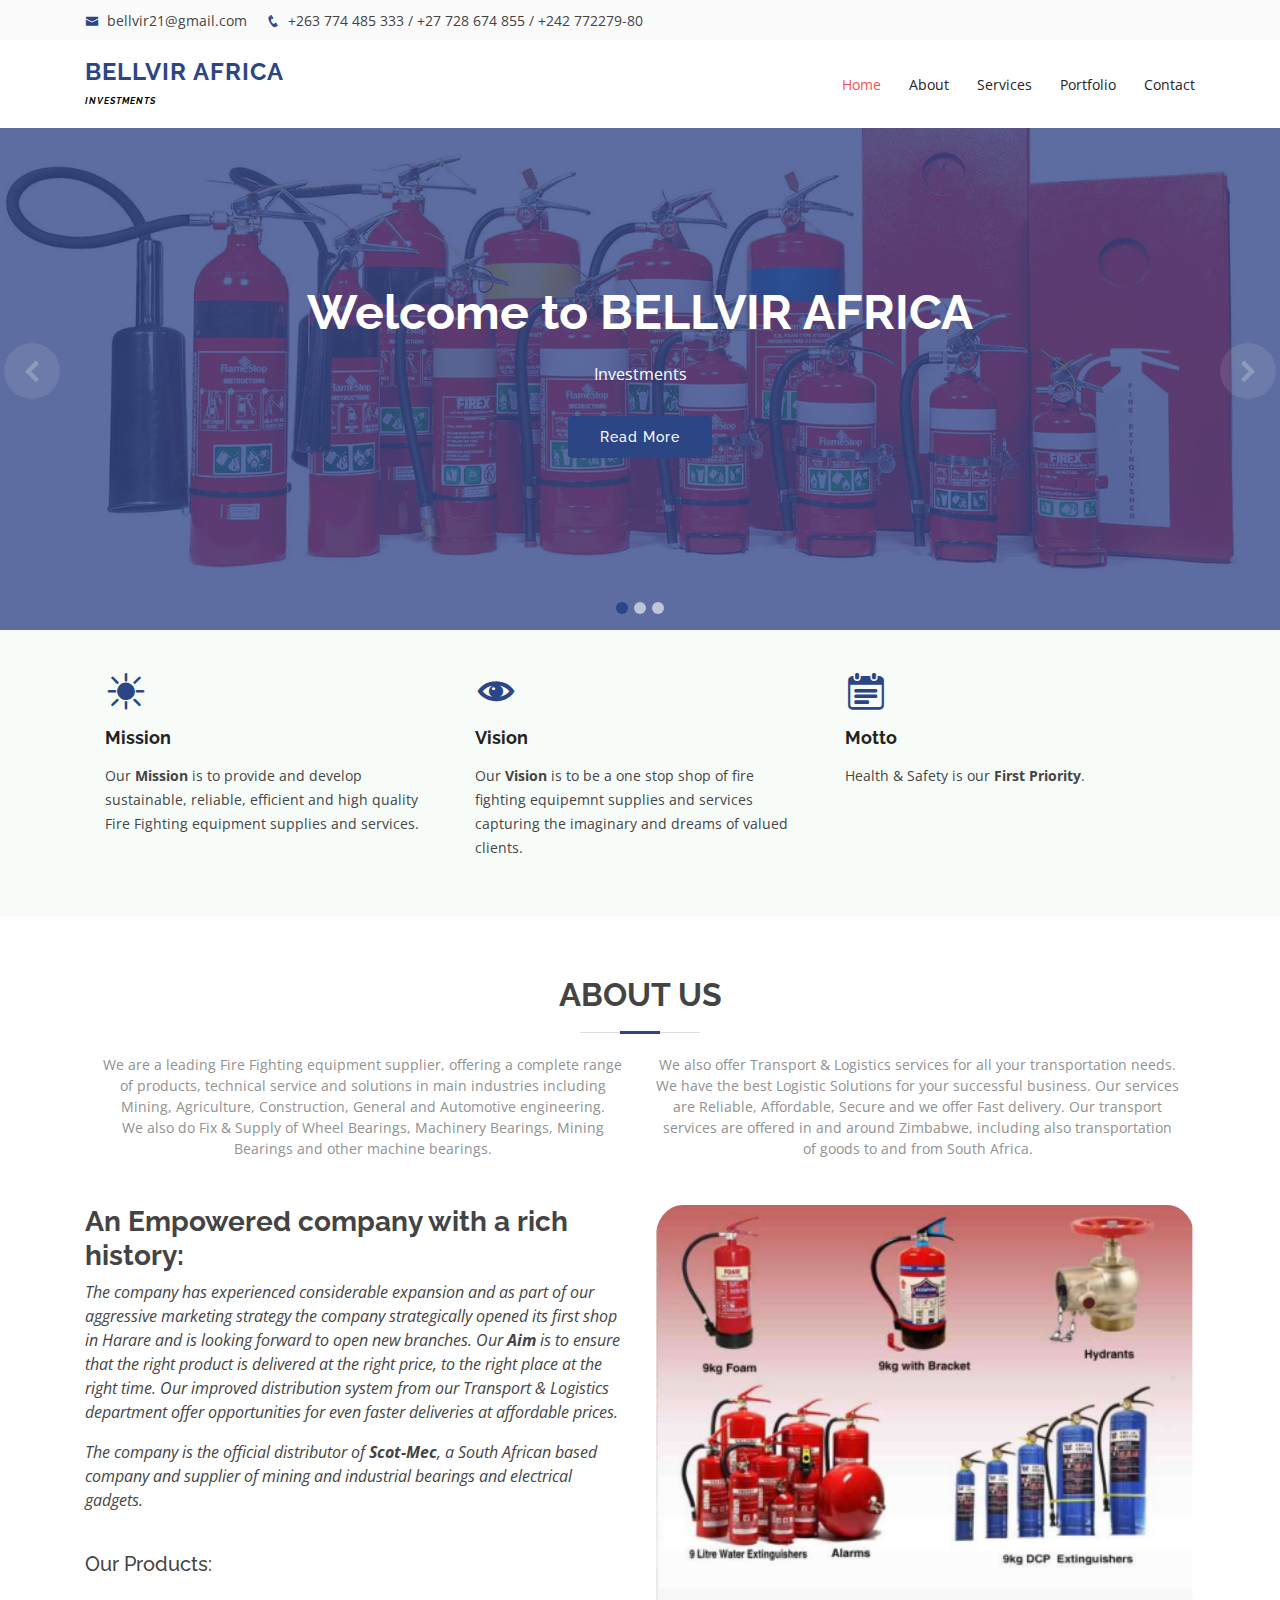
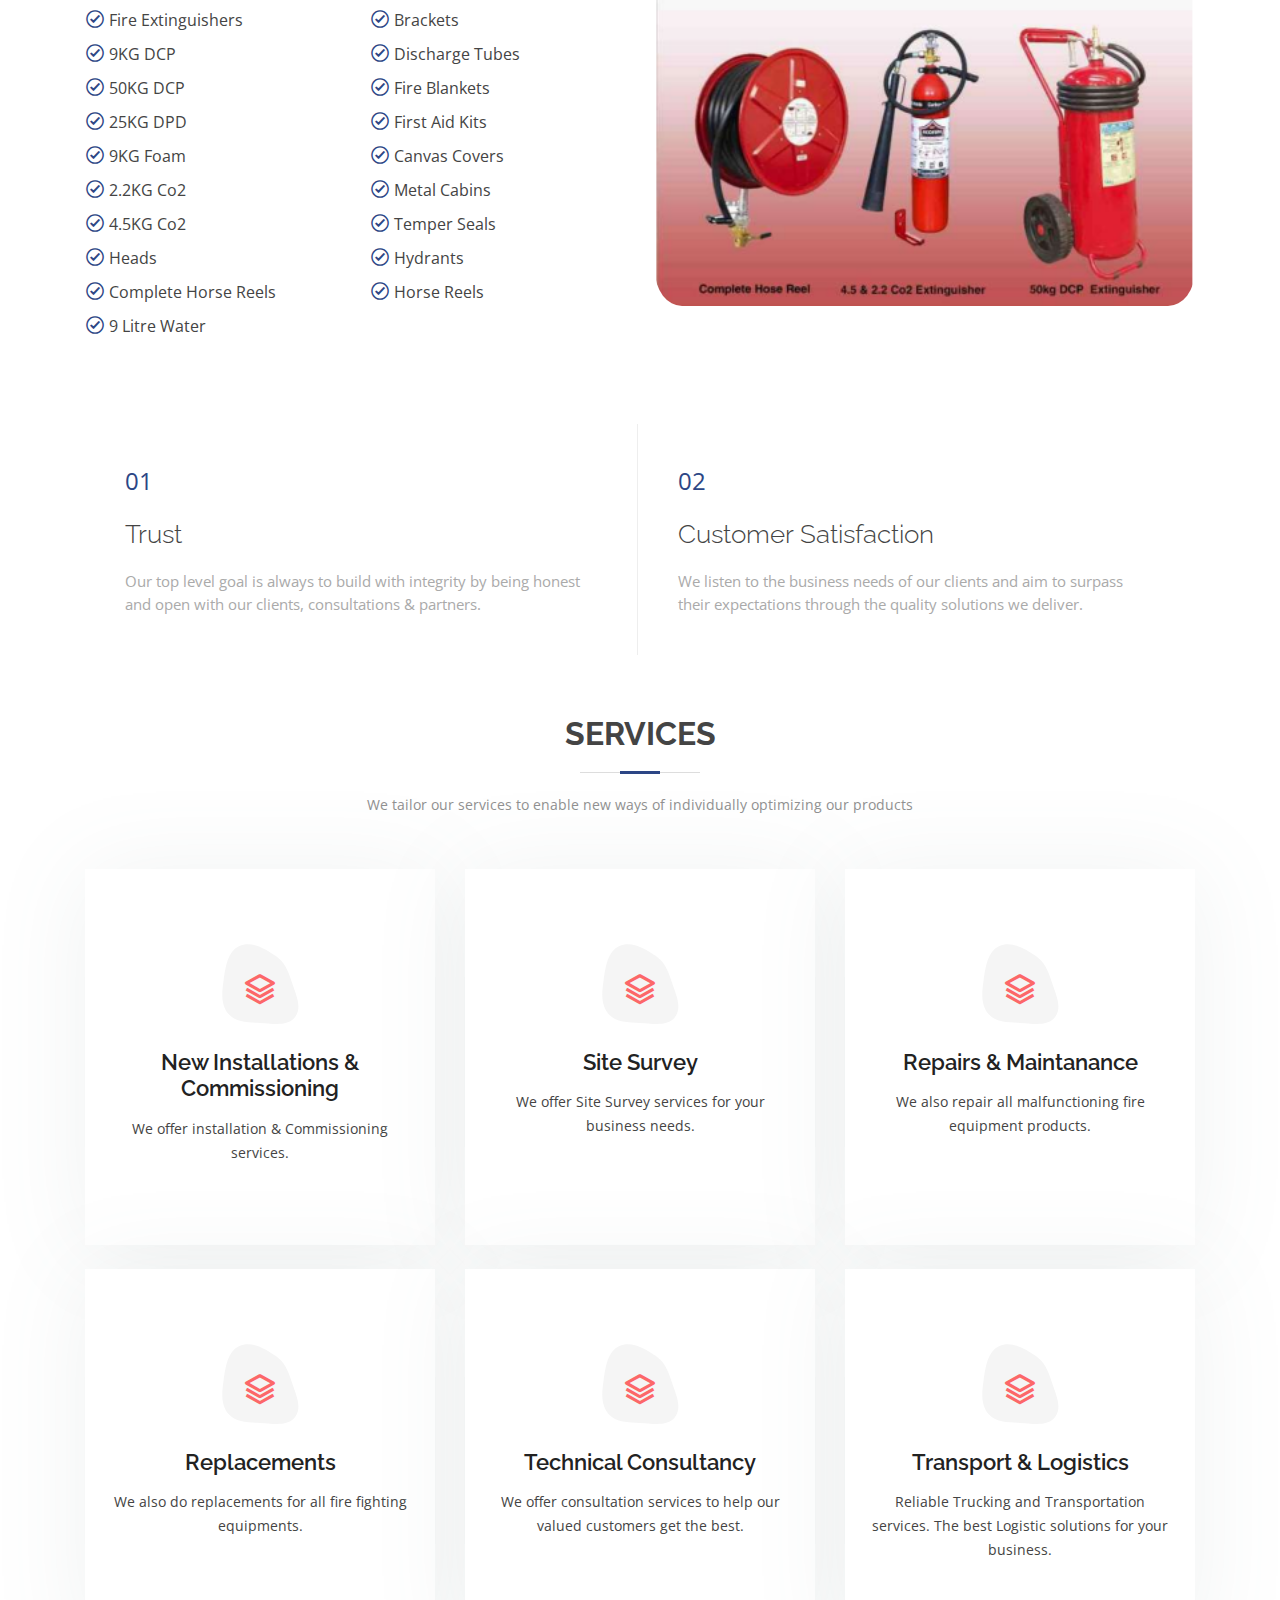
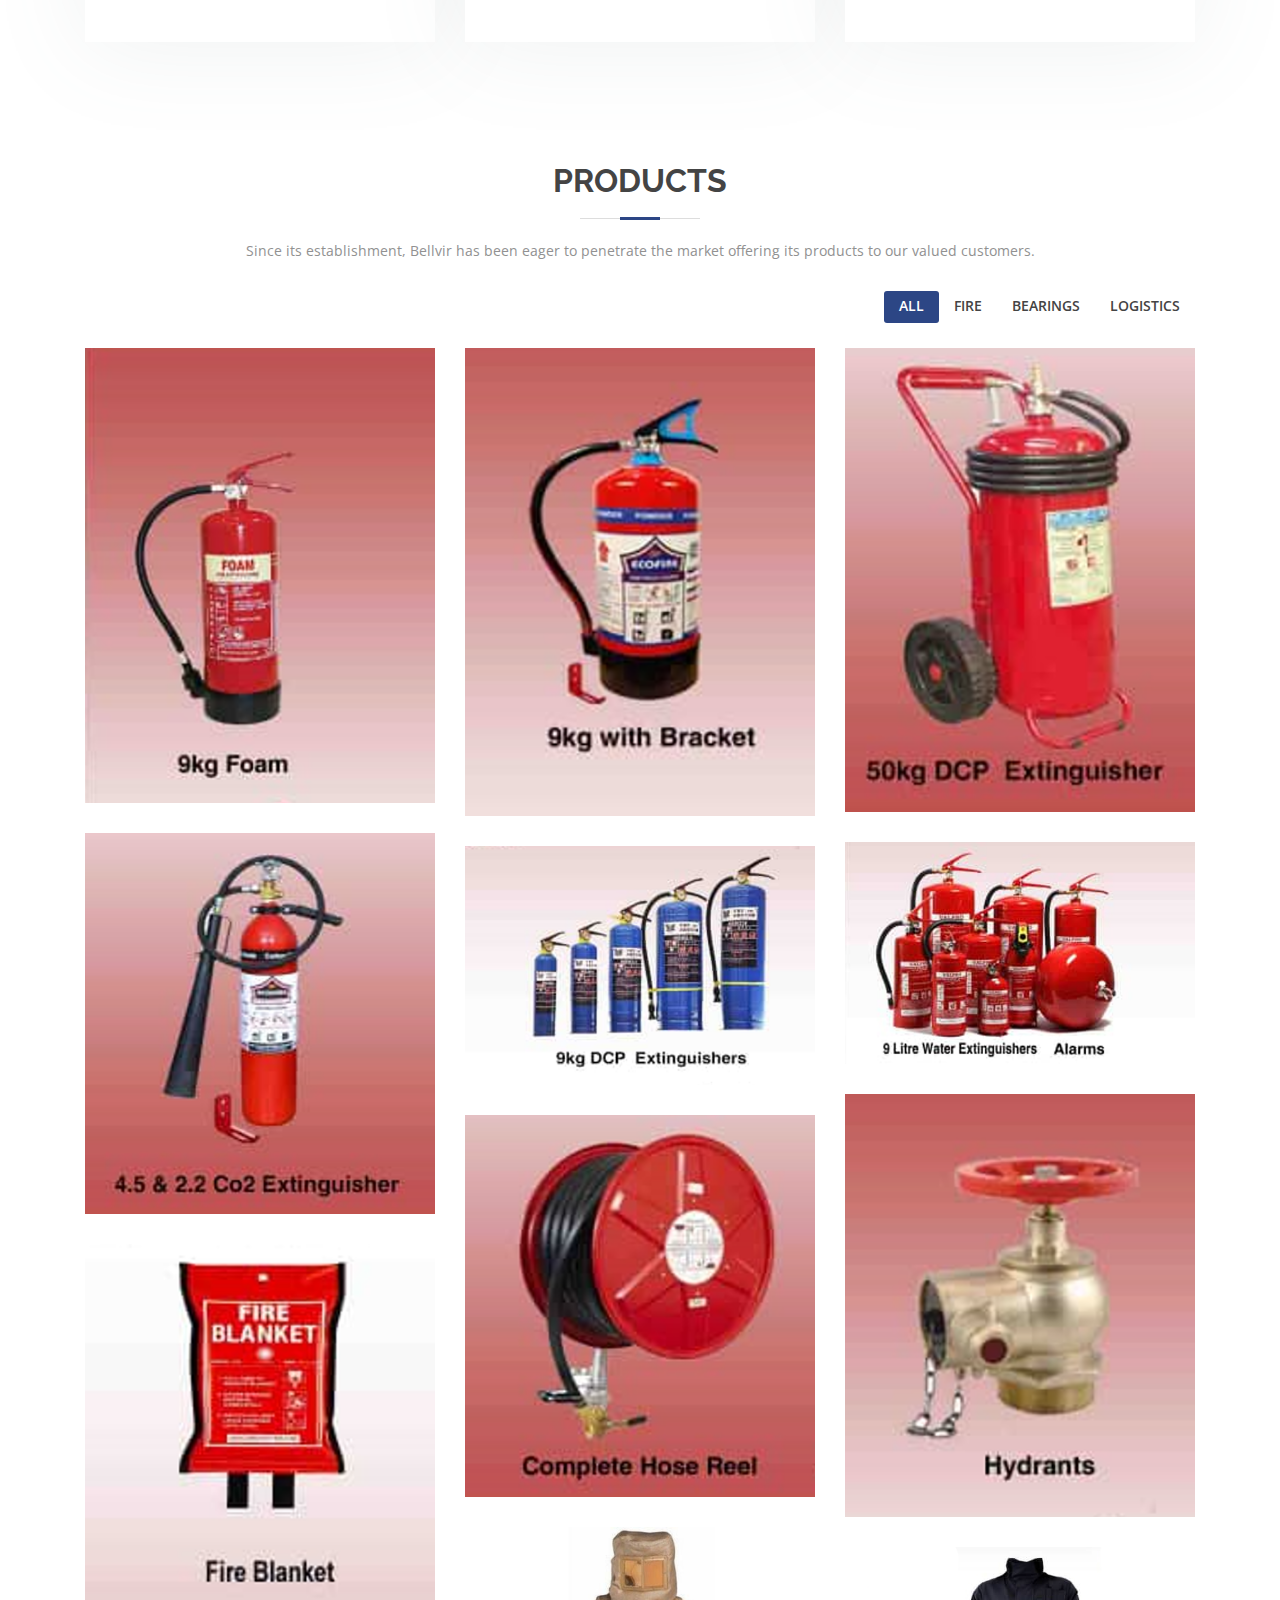
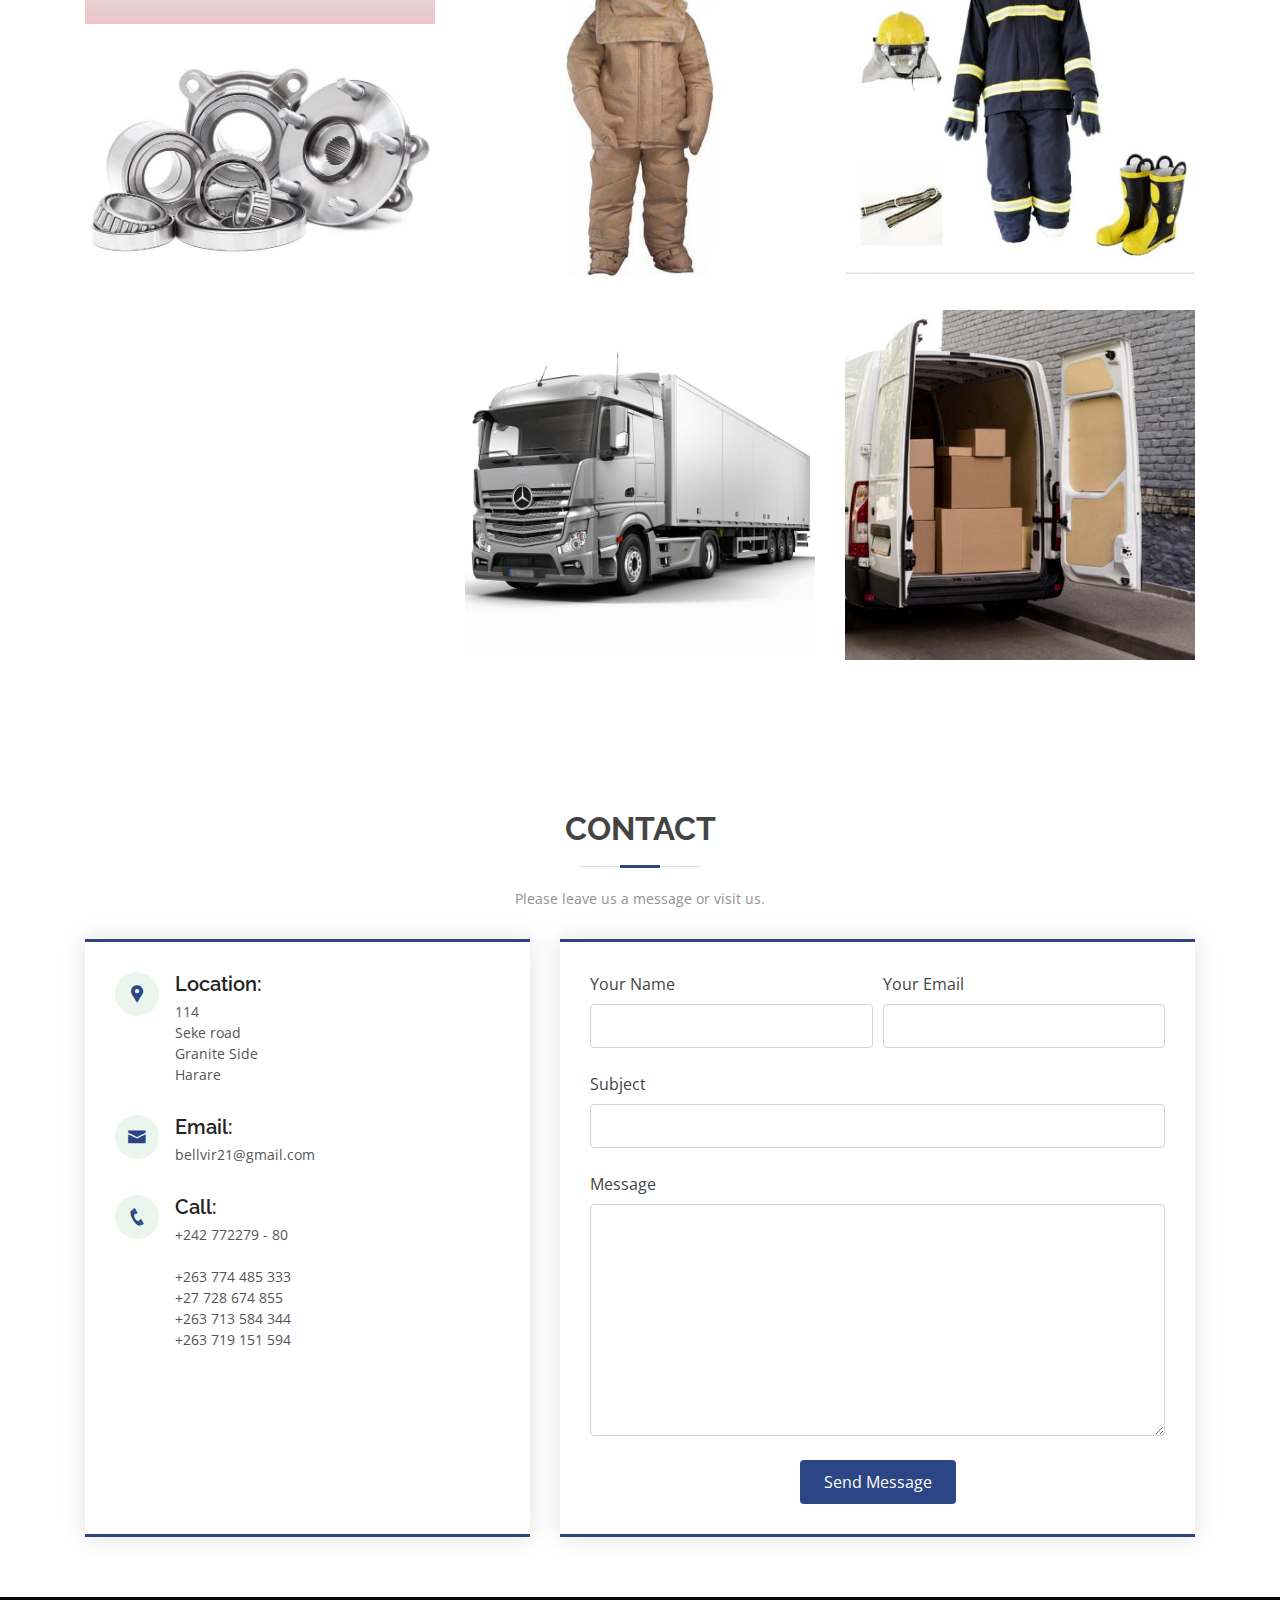
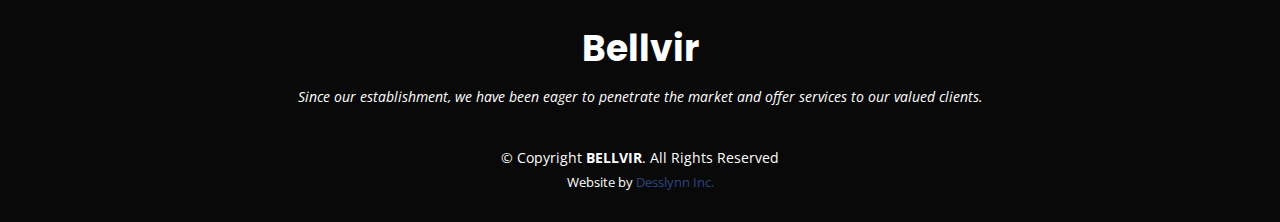
==== commit af6e93e1: "some changes" ====
--- a/index.html
+++ b/index.html
@@ -35,7 +35,7 @@
     <div class="container d-flex">
       <div class="contact-info mr-auto">
         <i class="icofont-envelope"></i> <a href="mailto:bellvir21@gmail.com">bellvir21@gmail.com</a>
-        <i class="icofont-phone"></i> +263 774 485 333 / +27 728 674 855
+        <i class="icofont-phone"></i> +263 774 485 333 / +27 728 674 855 / +242 772279-80
       </div>
       <div class="social-links">
         <!-- <a href="https://www.facebook.com/108886357441545/posts/374191537577691/?app=fbl" class="facebook"><i class="icofont-facebook"></i></a> -->
@@ -637,9 +637,9 @@
                 <i class="icofont-google-map"></i>
                 <h4>Location:</h4>
                 <p>
-                  Shop No. 1, Ground Floor <br>
-                  Ottawa Building <br>
-                  Cnr Angwa & R Manyika <br>
+                  114  <br>
+                  Seke road <br>
+                  Granite Side <br>
                   Harare
                 </p>
               </div>
@@ -653,7 +653,7 @@
               <div class="phone">
                 <i class="icofont-phone"></i>
                 <h4>Call:</h4>
-                <p>+263 774 485 333 <br> +27 728 674 855 <br>+263 713 584 344 <br> +263 719 151 594  </p>
+                <p> +242 772279 - 80 <br> <br> +263 774 485 333 <br> +27 728 674 855 <br>+263 713 584 344 <br> +263 719 151 594 </p>
               </div>
 
               <!-- <iframe src="https://www.google.com/maps/embed?pb=!1m14!1m8!1m3!1d12097.433213460943!2d-74.0062269!3d40.7101282!3m2!1i1024!2i768!4f13.1!3m3!1m2!1s0x0%3A0xb89d1fe6bc499443!2sDowntown+Conference+Center!5e0!3m2!1smk!2sbg!4v1539943755621" frameborder="0" style="border:0; width: 100%; height: 290px;" allowfullscreen></iframe> -->
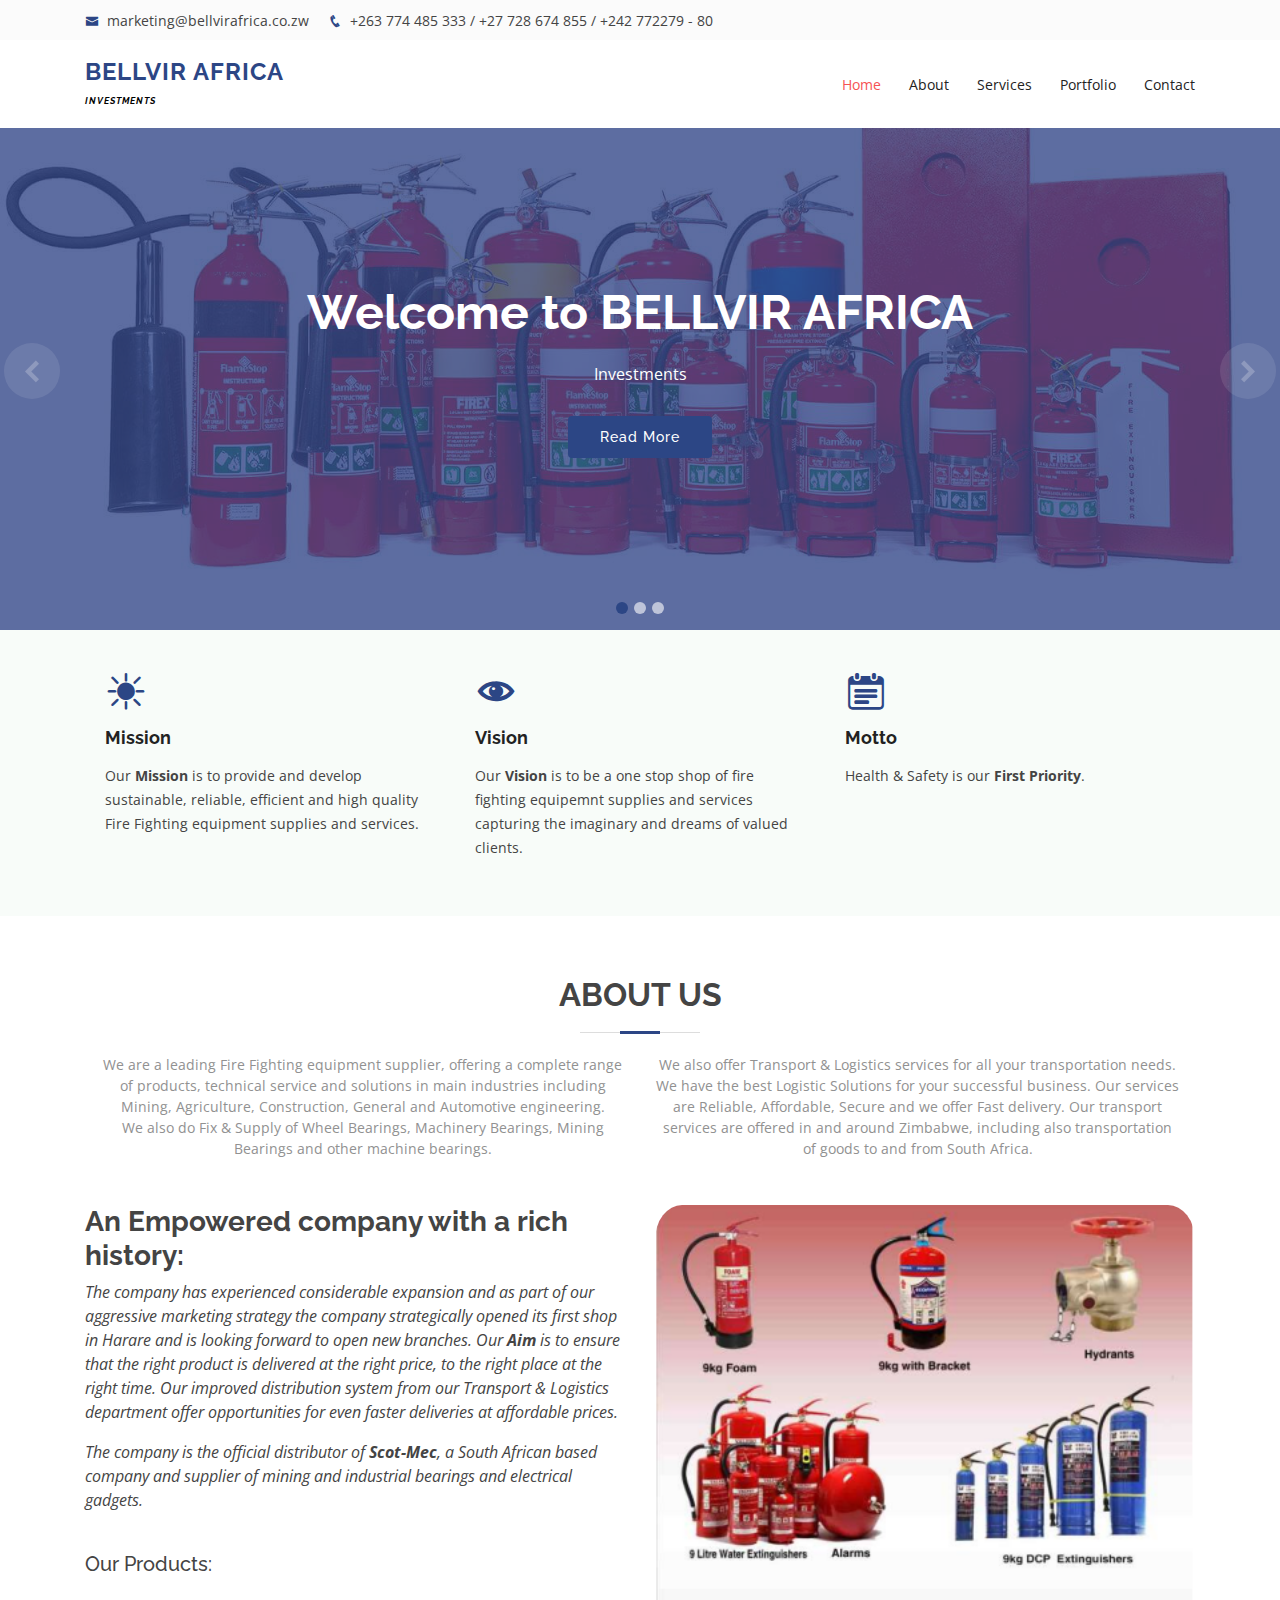
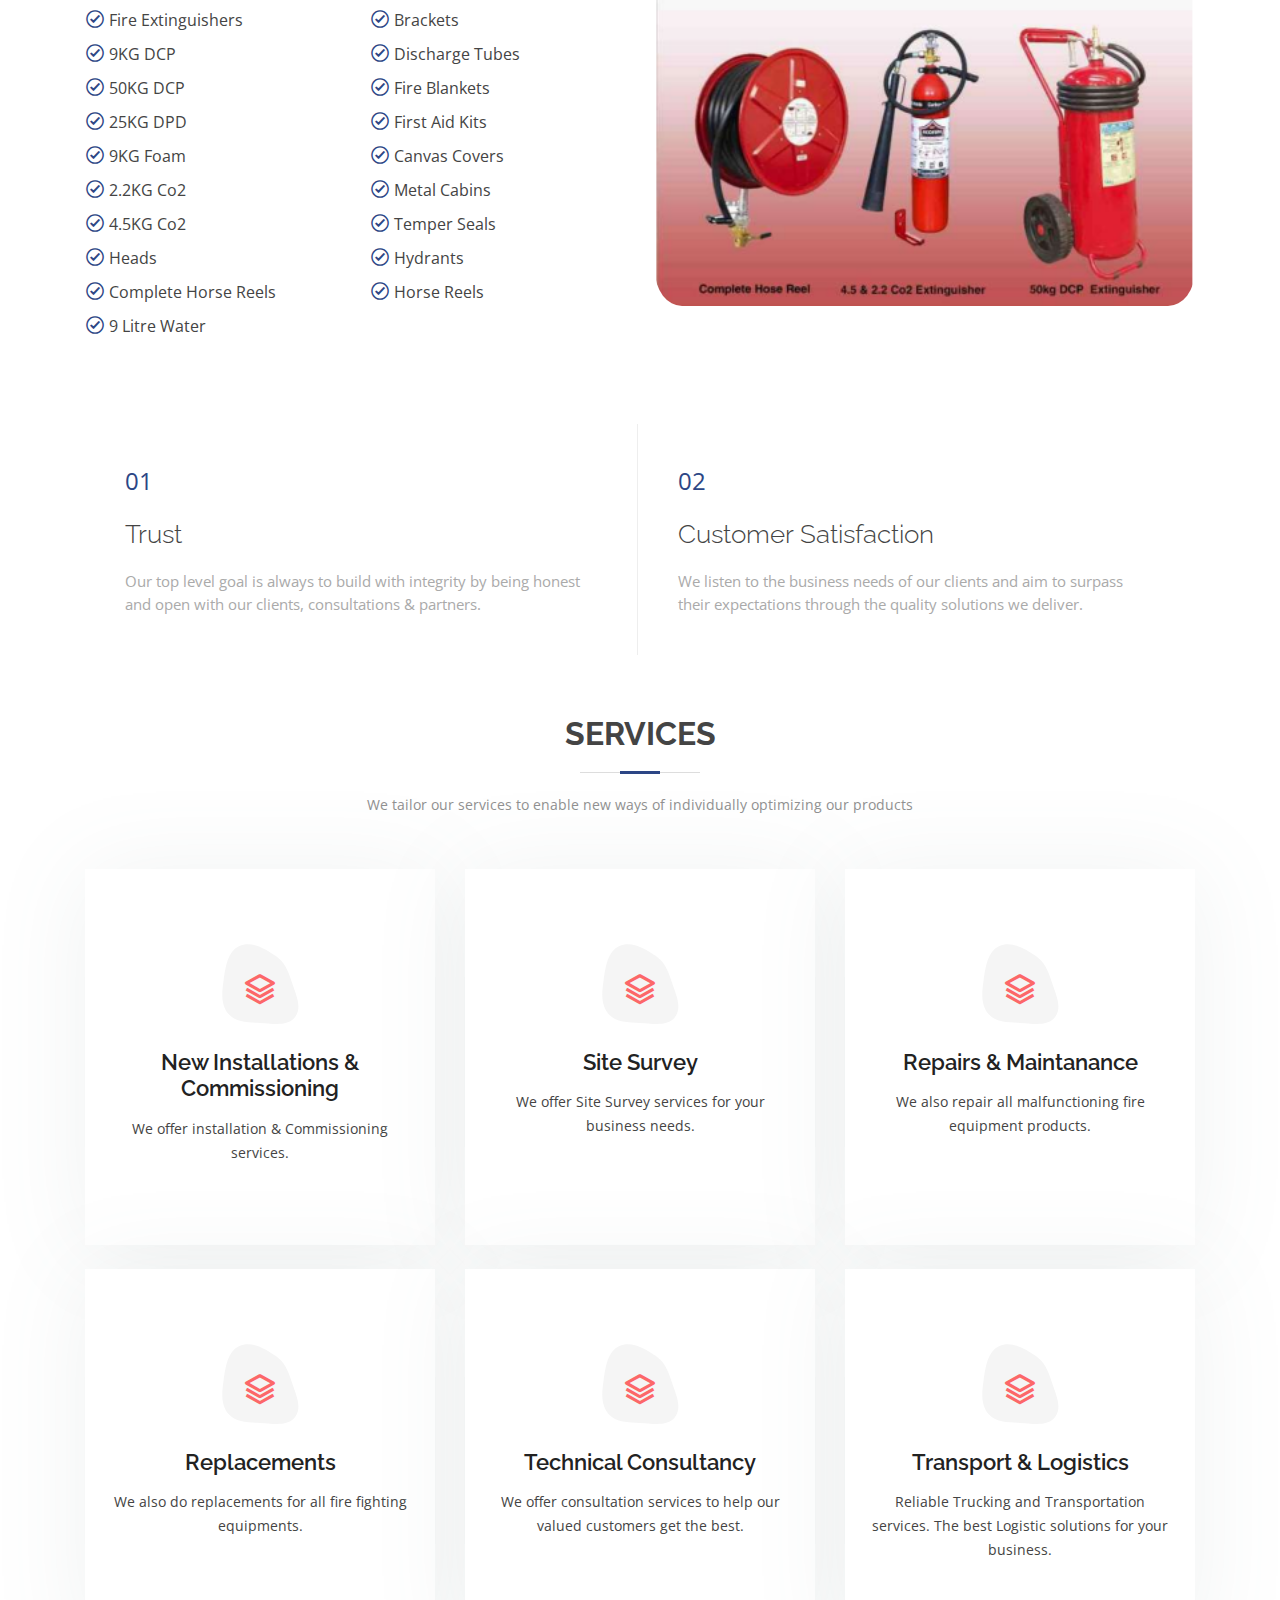
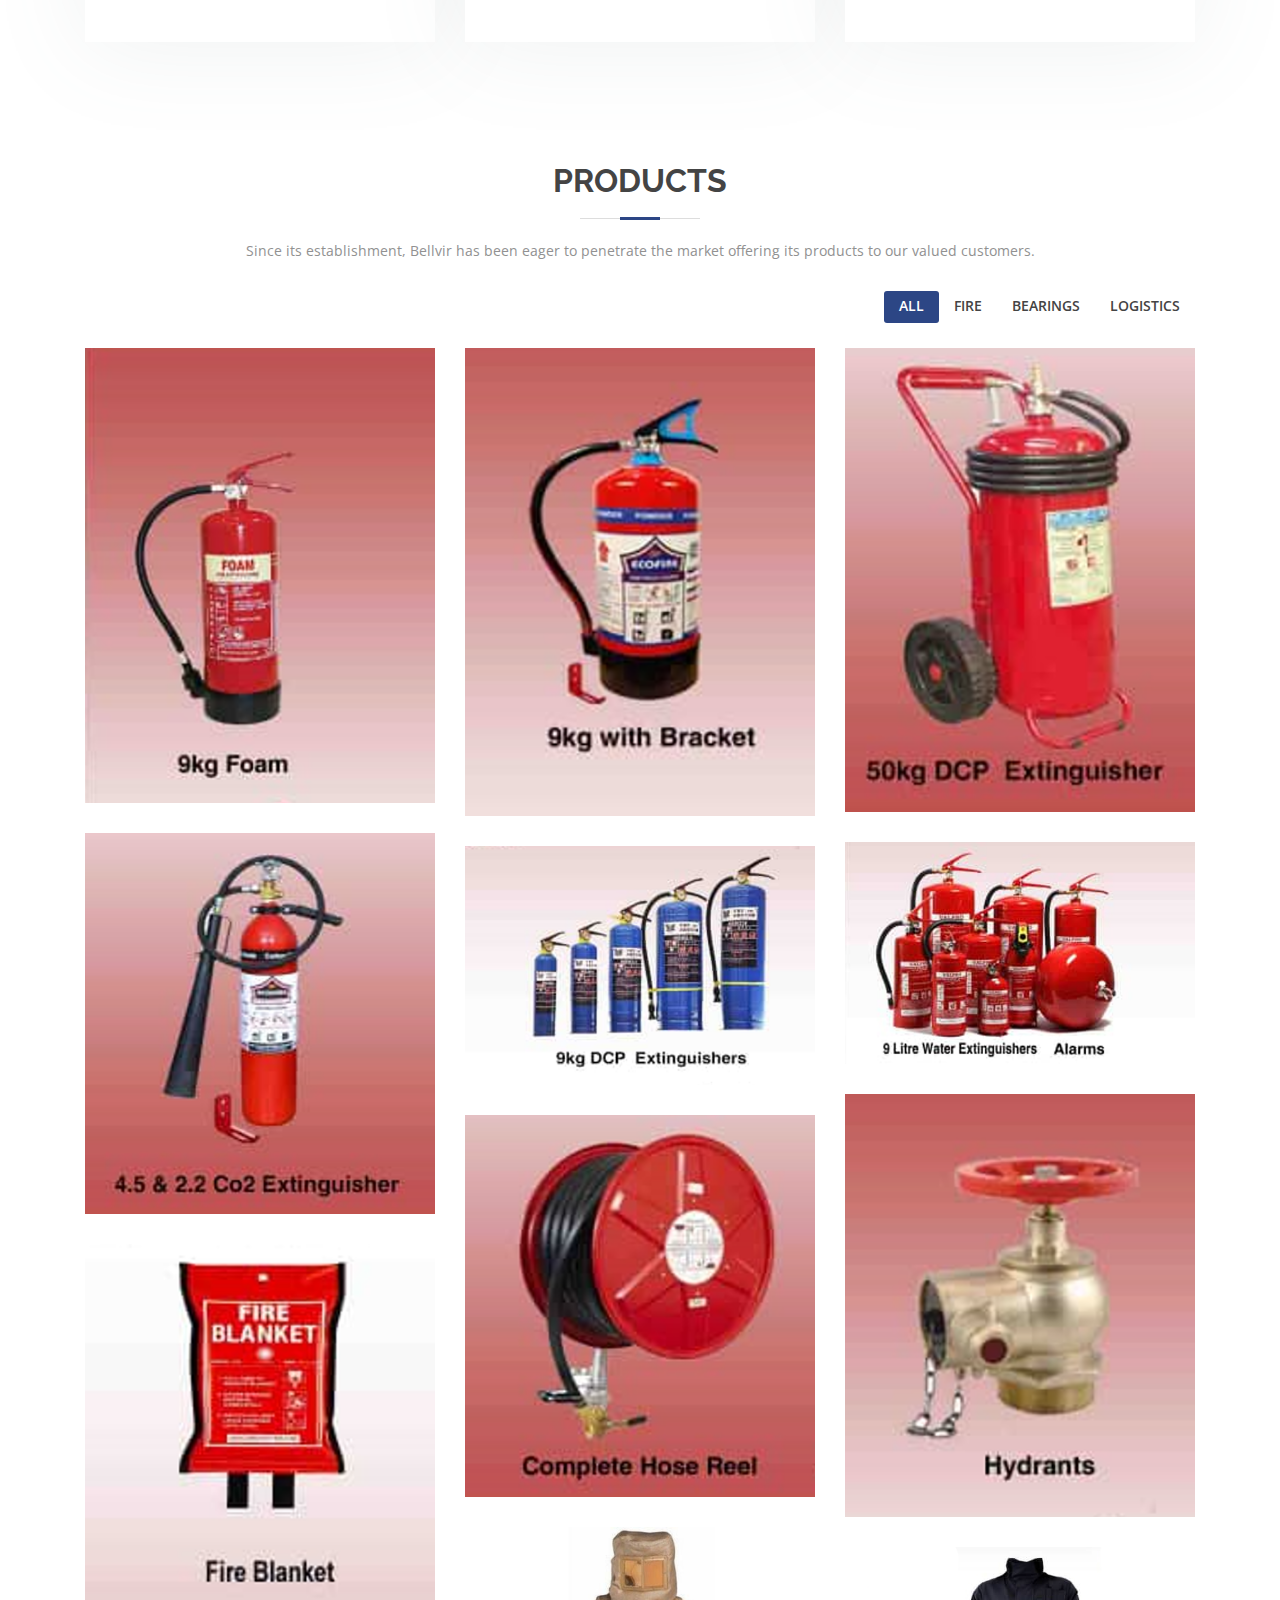
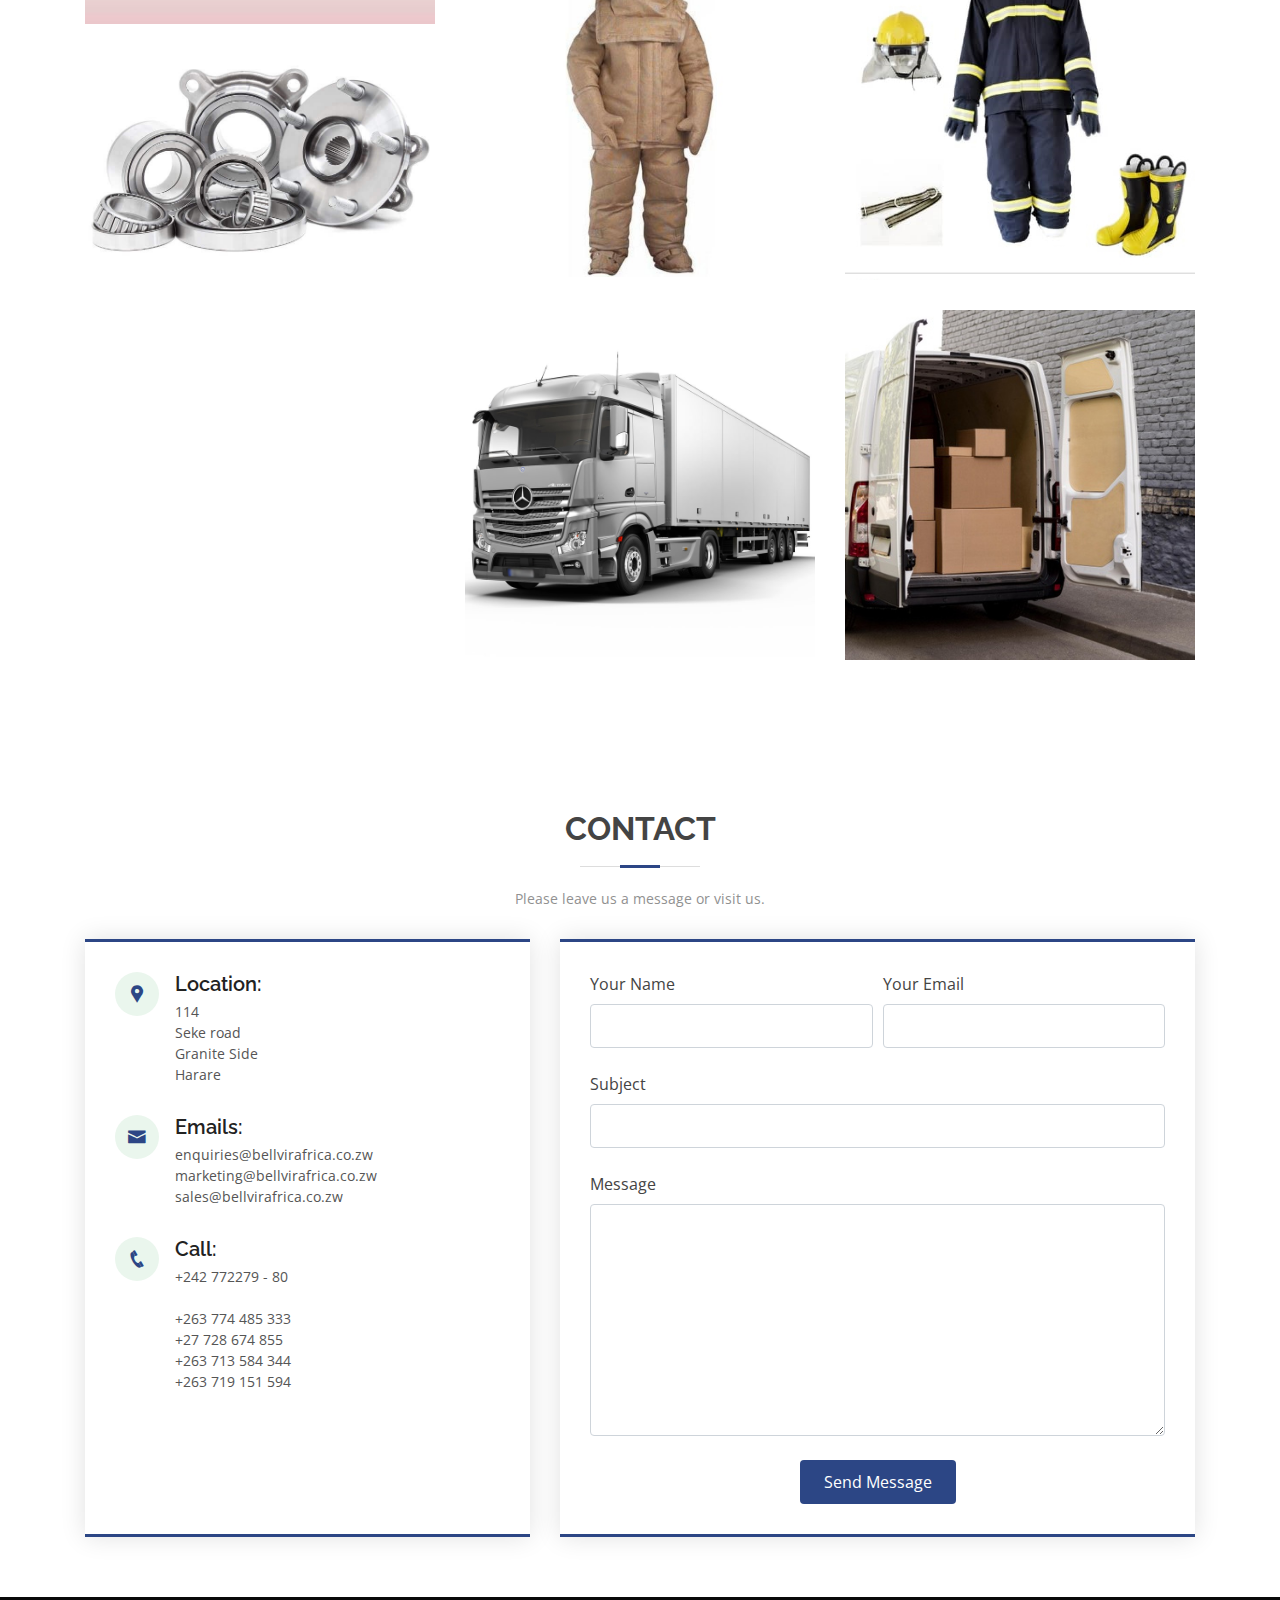
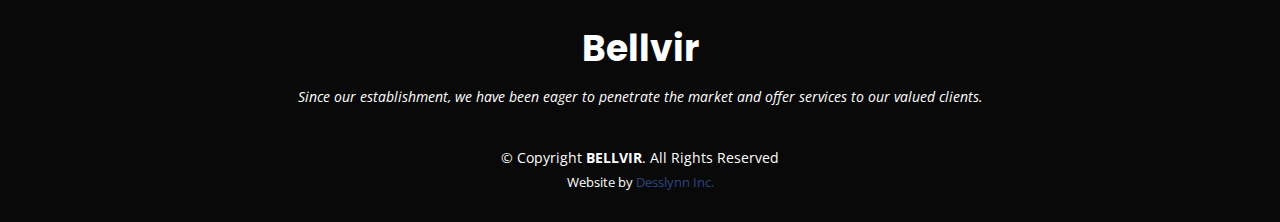
==== commit a85d92cf: "changed contact details" ====
--- a/index.html
+++ b/index.html
@@ -34,8 +34,8 @@
   <div id="topbar" class="d-none d-lg-flex align-items-center fixed-top">
     <div class="container d-flex">
       <div class="contact-info mr-auto">
-        <i class="icofont-envelope"></i> <a href="mailto:bellvir21@gmail.com">bellvir21@gmail.com</a>
-        <i class="icofont-phone"></i> +263 774 485 333 / +27 728 674 855 / +242 772279-80
+        <i class="icofont-envelope"></i> <a href="mailto:bellvir21@gmail.com">marketing@bellvirafrica.co.zw</a>
+        <i class="icofont-phone"></i> +263 774 485 333 / +27 728 674 855 / +242 772279 - 80
       </div>
       <div class="social-links">
         <!-- <a href="https://www.facebook.com/108886357441545/posts/374191537577691/?app=fbl" class="facebook"><i class="icofont-facebook"></i></a> -->
@@ -646,8 +646,12 @@
 
               <div class="email">
                 <i class="icofont-envelope"></i>
-                <h4>Email:</h4>
-                <p>bellvir21@gmail.com</p>
+                <h4>Emails:</h4>
+                <p>
+                  enquiries@bellvirafrica.co.zw
+                  marketing@bellvirafrica.co.zw
+                  sales@bellvirafrica.co.zw
+                </p>
               </div>
 
               <div class="phone">
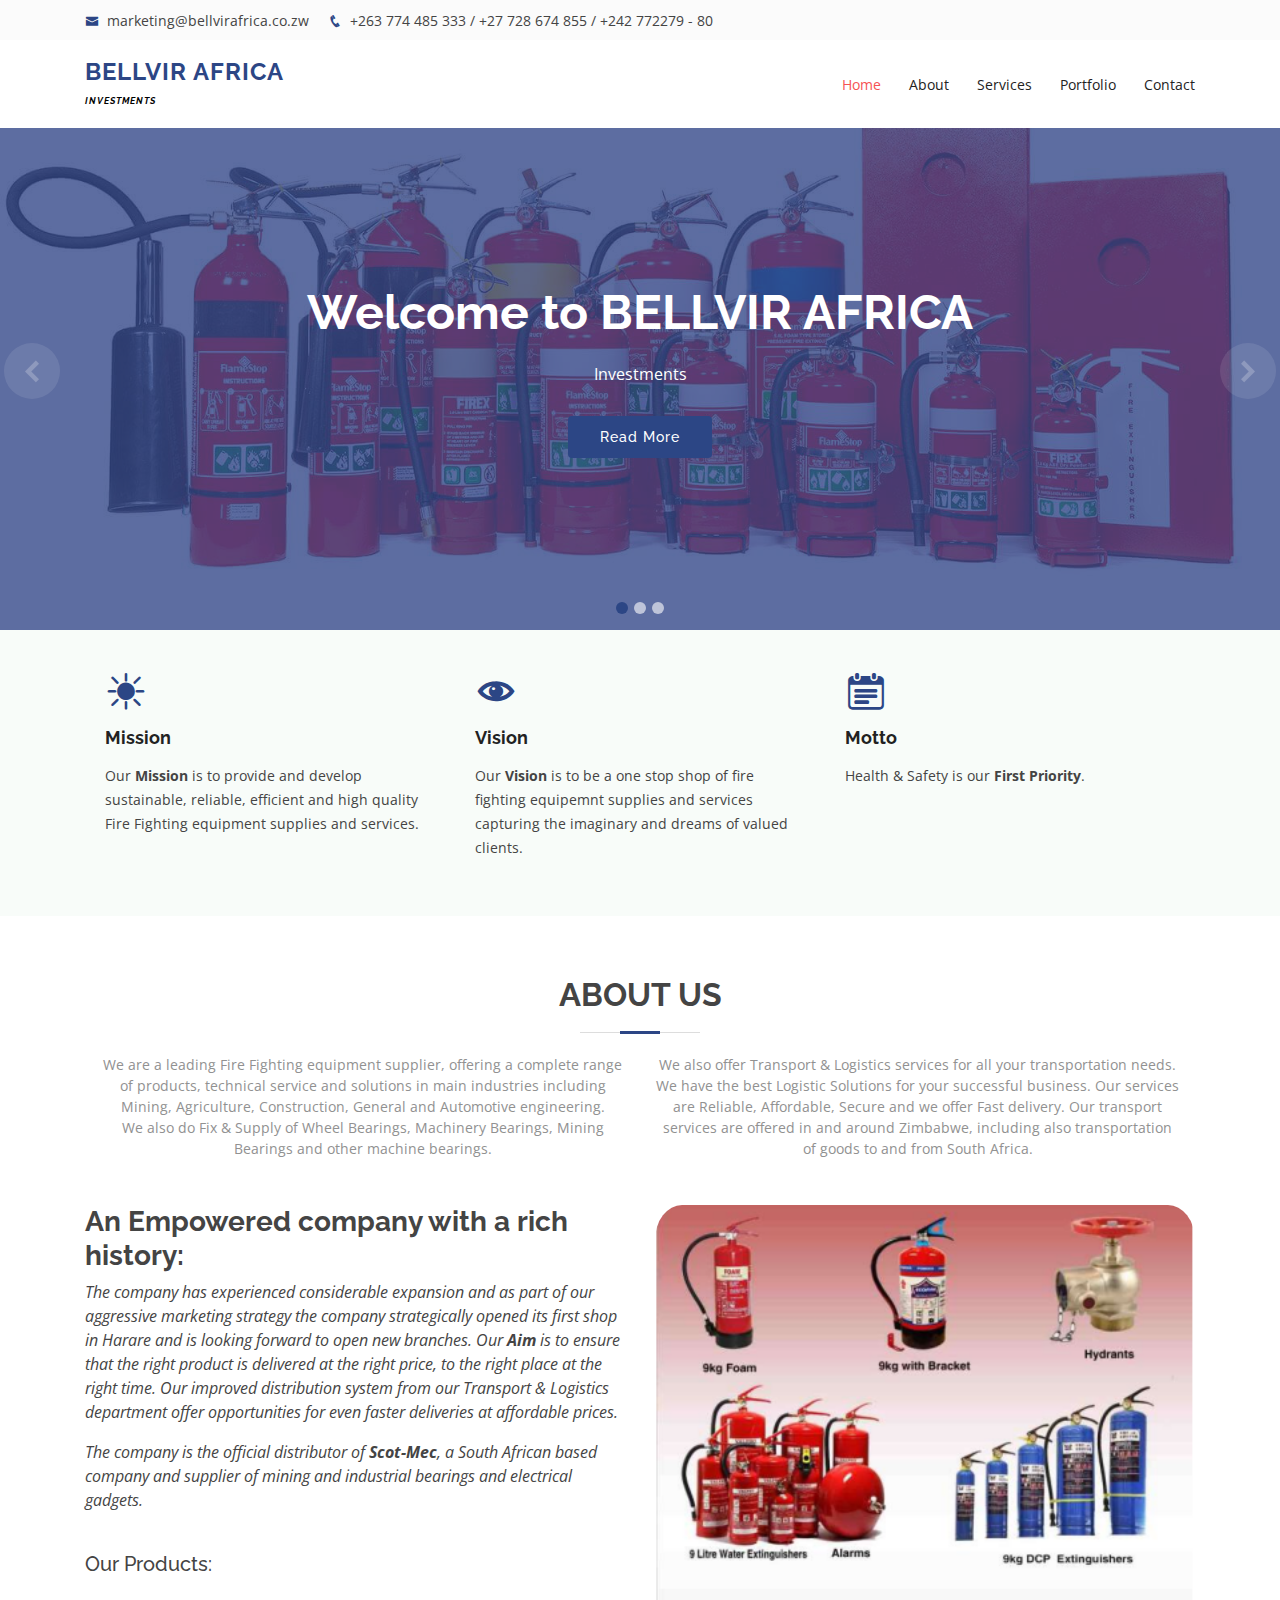
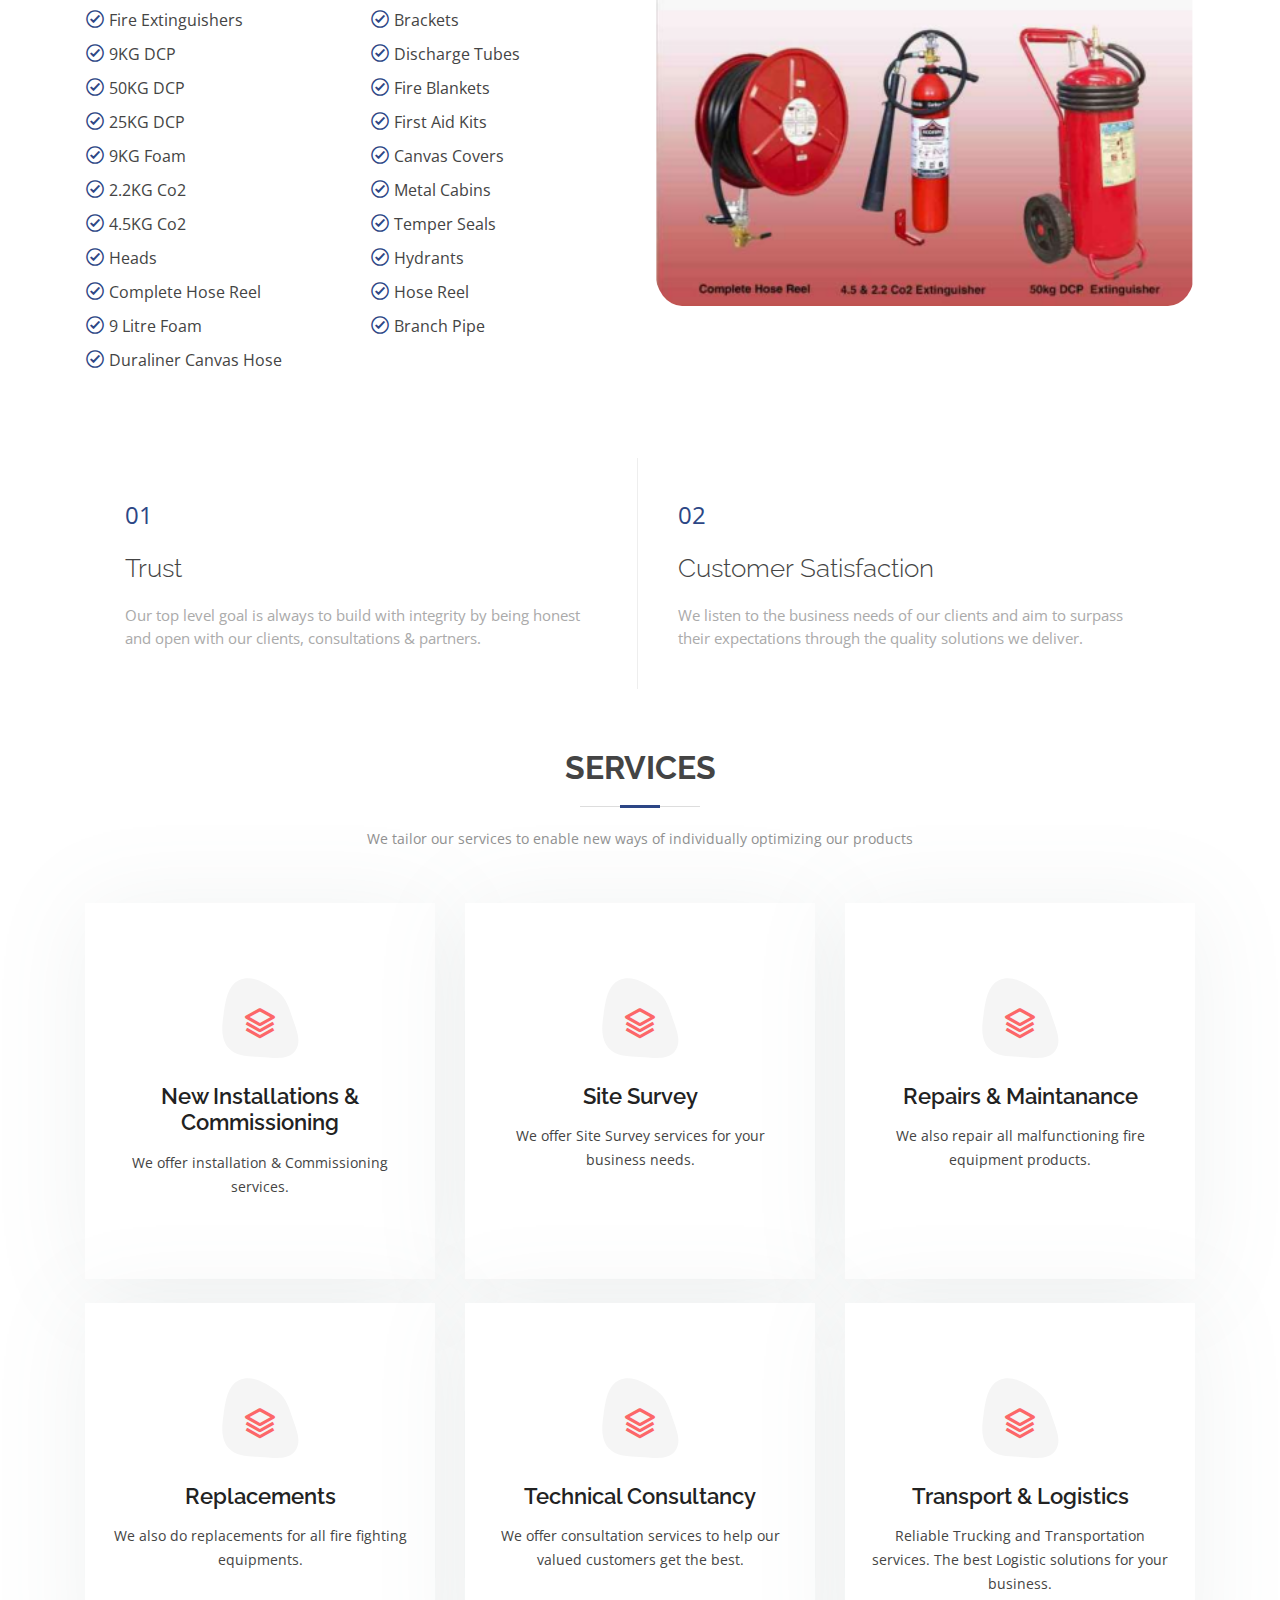
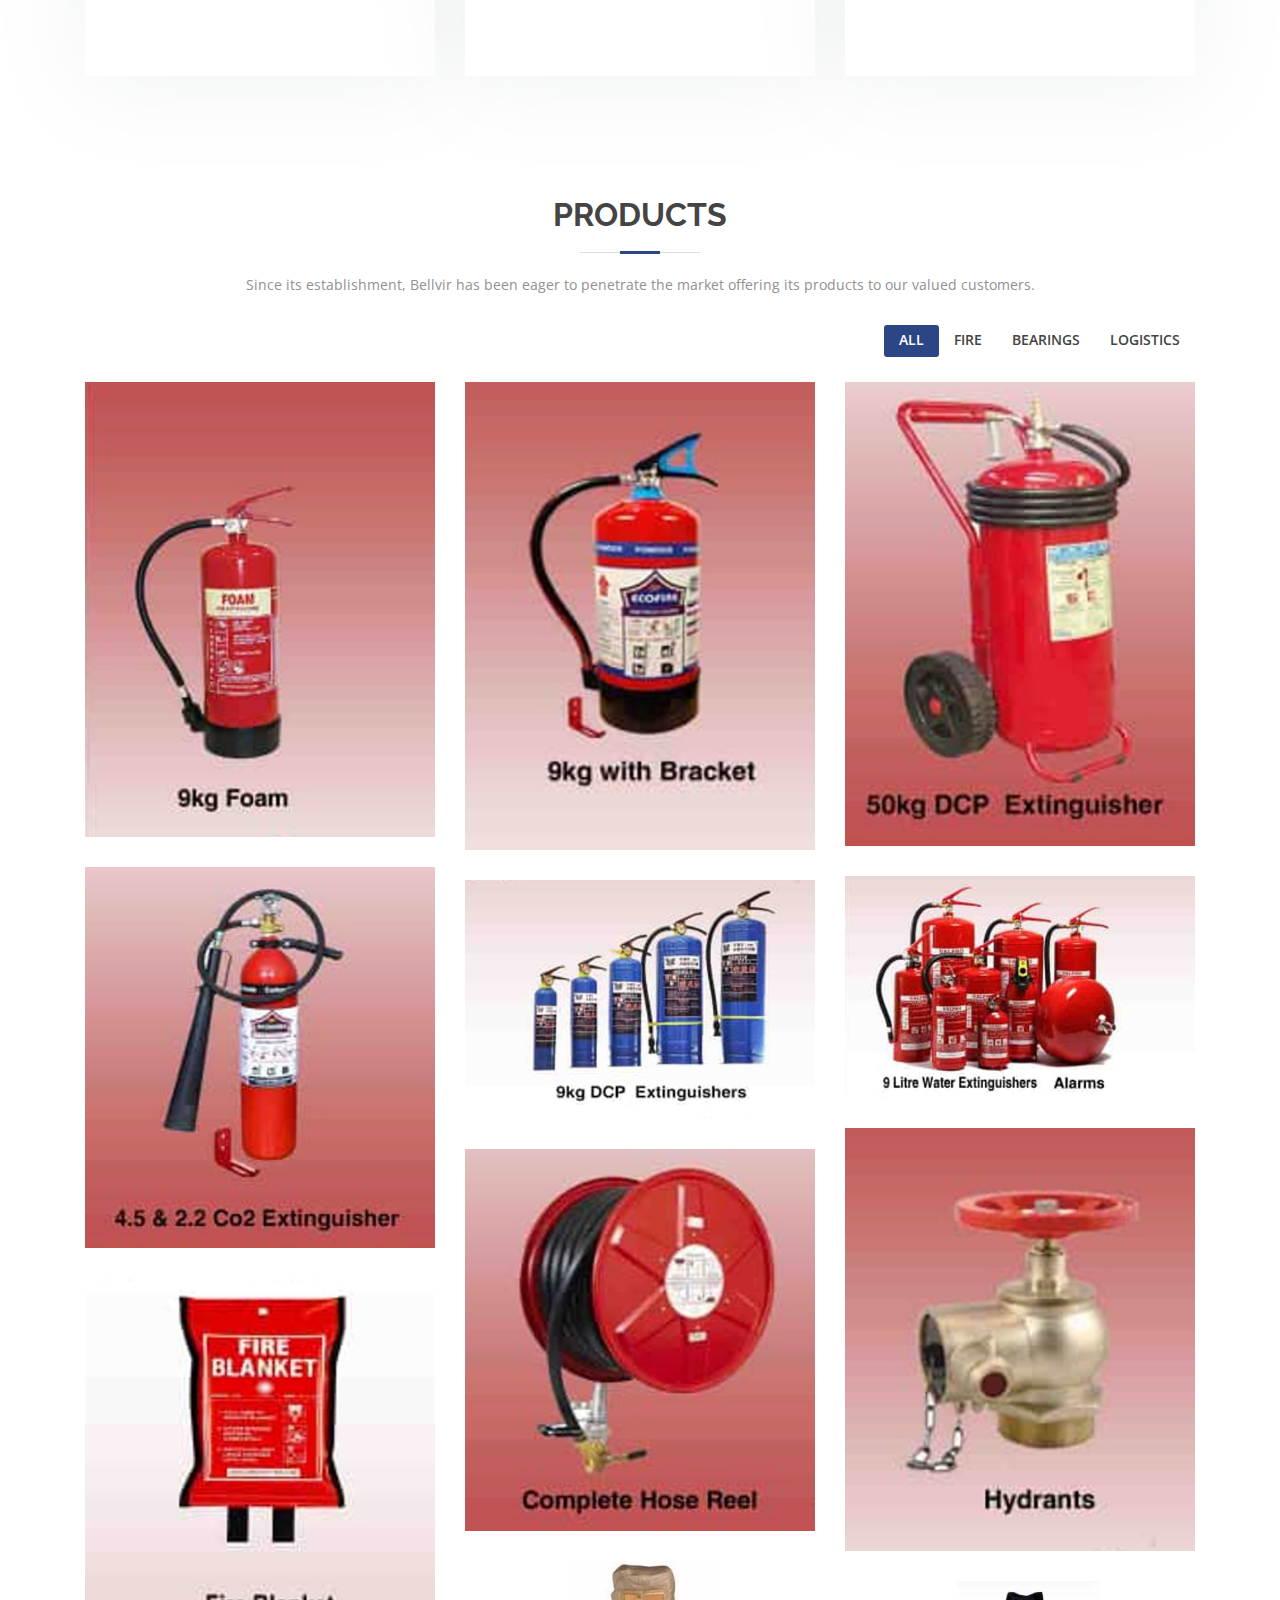
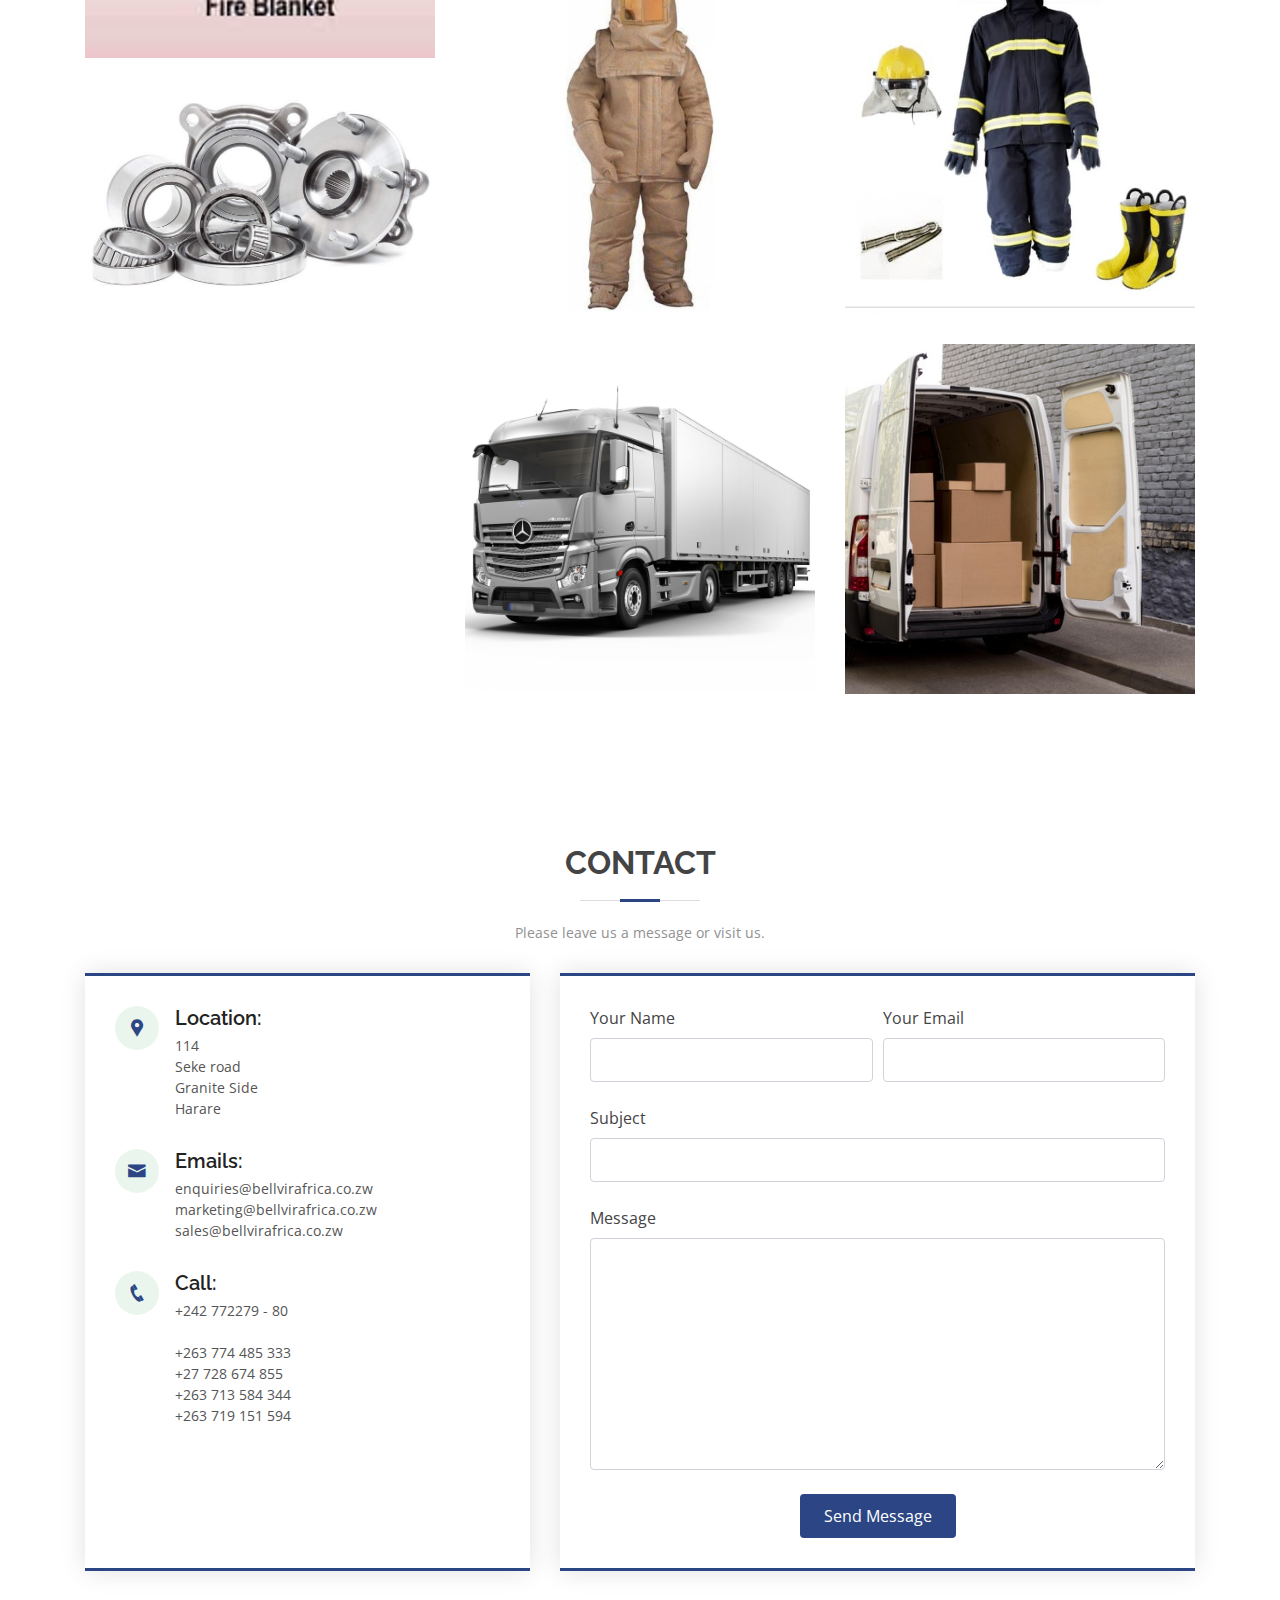
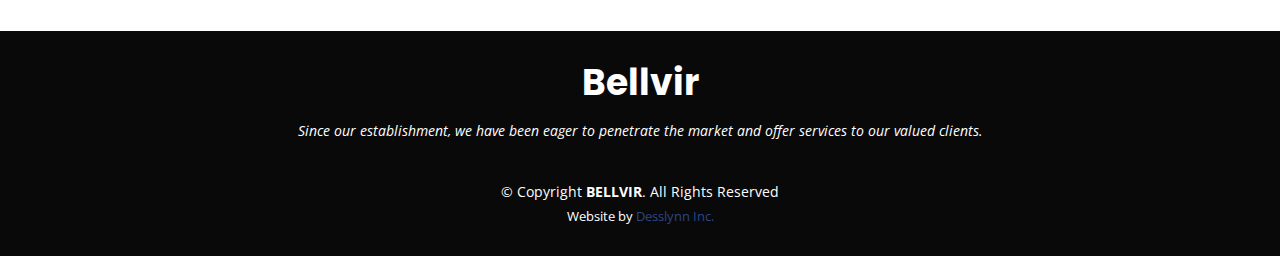
==== commit 39b27b0a: "more changes" ====
--- a/index.html
+++ b/index.html
@@ -34,7 +34,7 @@
   <div id="topbar" class="d-none d-lg-flex align-items-center fixed-top">
     <div class="container d-flex">
       <div class="contact-info mr-auto">
-        <i class="icofont-envelope"></i> <a href="mailto:bellvir21@gmail.com">marketing@bellvirafrica.co.zw</a>
+        <i class="icofont-envelope"></i> <a href="mailto:marketing@bellvirafrica.co.zw">marketing@bellvirafrica.co.zw</a>
         <i class="icofont-phone"></i> +263 774 485 333 / +27 728 674 855 / +242 772279 - 80
       </div>
       <div class="social-links">
@@ -248,13 +248,14 @@
                   <li><i class="icofont-check-circled"></i>Fire Extinguishers</li>
                   <li><i class="icofont-check-circled"></i>9KG DCP</li>
                   <li><i class="icofont-check-circled"></i>50KG DCP</li>
-                  <li><i class="icofont-check-circled"></i>25KG DPD</li>
+                  <li><i class="icofont-check-circled"></i>25KG DCP</li>
                   <li><i class="icofont-check-circled"></i>9KG Foam</li>
                   <li><i class="icofont-check-circled"></i>2.2KG Co2</li>
                   <li><i class="icofont-check-circled"></i>4.5KG Co2</li>
                   <li><i class="icofont-check-circled"></i>Heads</li>
-                  <li><i class="icofont-check-circled"></i>Complete Horse Reels</li>
-                  <li><i class="icofont-check-circled"></i>9 Litre Water</li>
+                  <li><i class="icofont-check-circled"></i>Complete Hose Reel</li>
+                  <li><i class="icofont-check-circled"></i>9 Litre Foam</li>
+                  <li><i class="icofont-check-circled"></i>Duraliner Canvas Hose</li>
                 </ul>
               </div>
               <div class="col-6">
@@ -267,7 +268,8 @@
                   <li><i class="icofont-check-circled"></i>Metal Cabins</li>
                   <li><i class="icofont-check-circled"></i>Temper Seals</li>
                   <li><i class="icofont-check-circled"></i>Hydrants</li>
-                  <li><i class="icofont-check-circled"></i>Horse Reels</li>
+                  <li><i class="icofont-check-circled"></i>Hose Reel</li>
+                  <li><i class="icofont-check-circled"></i>Branch Pipe</li>
                 </ul>
               </div>
             </div>
